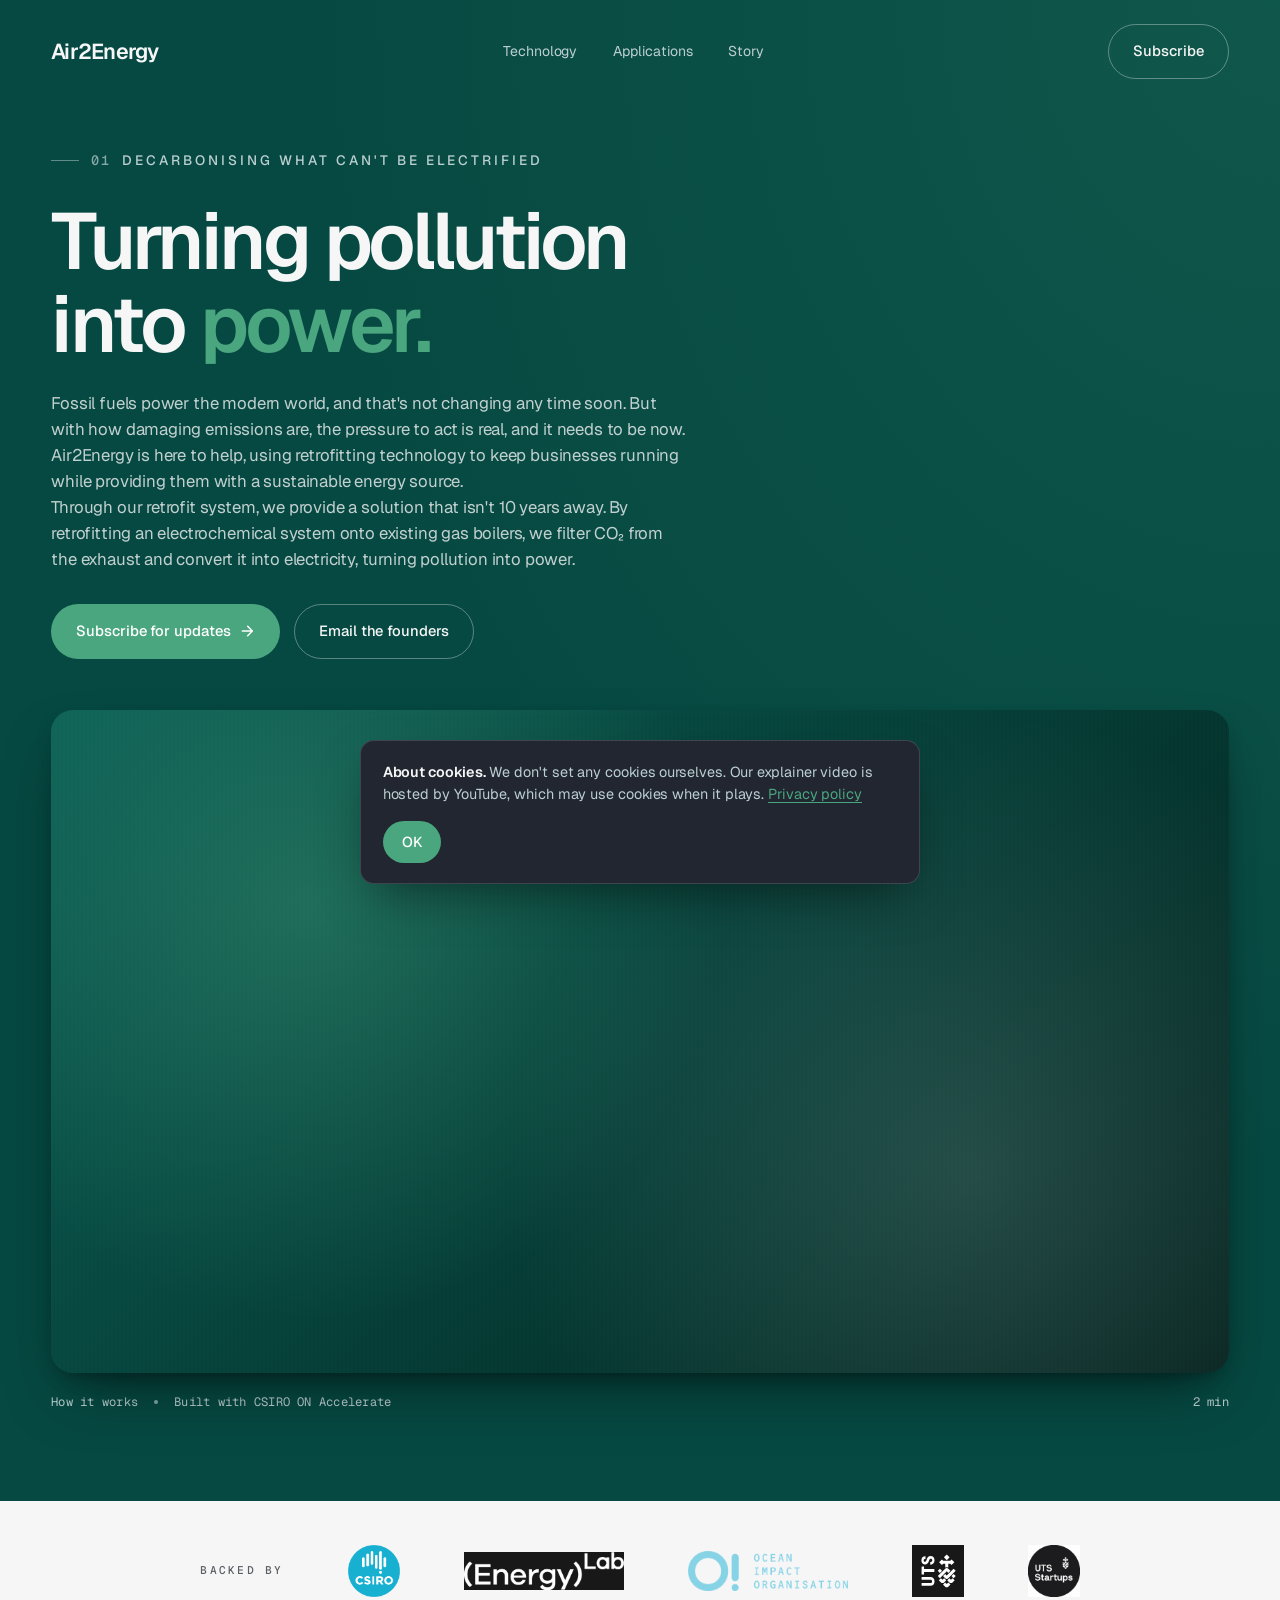
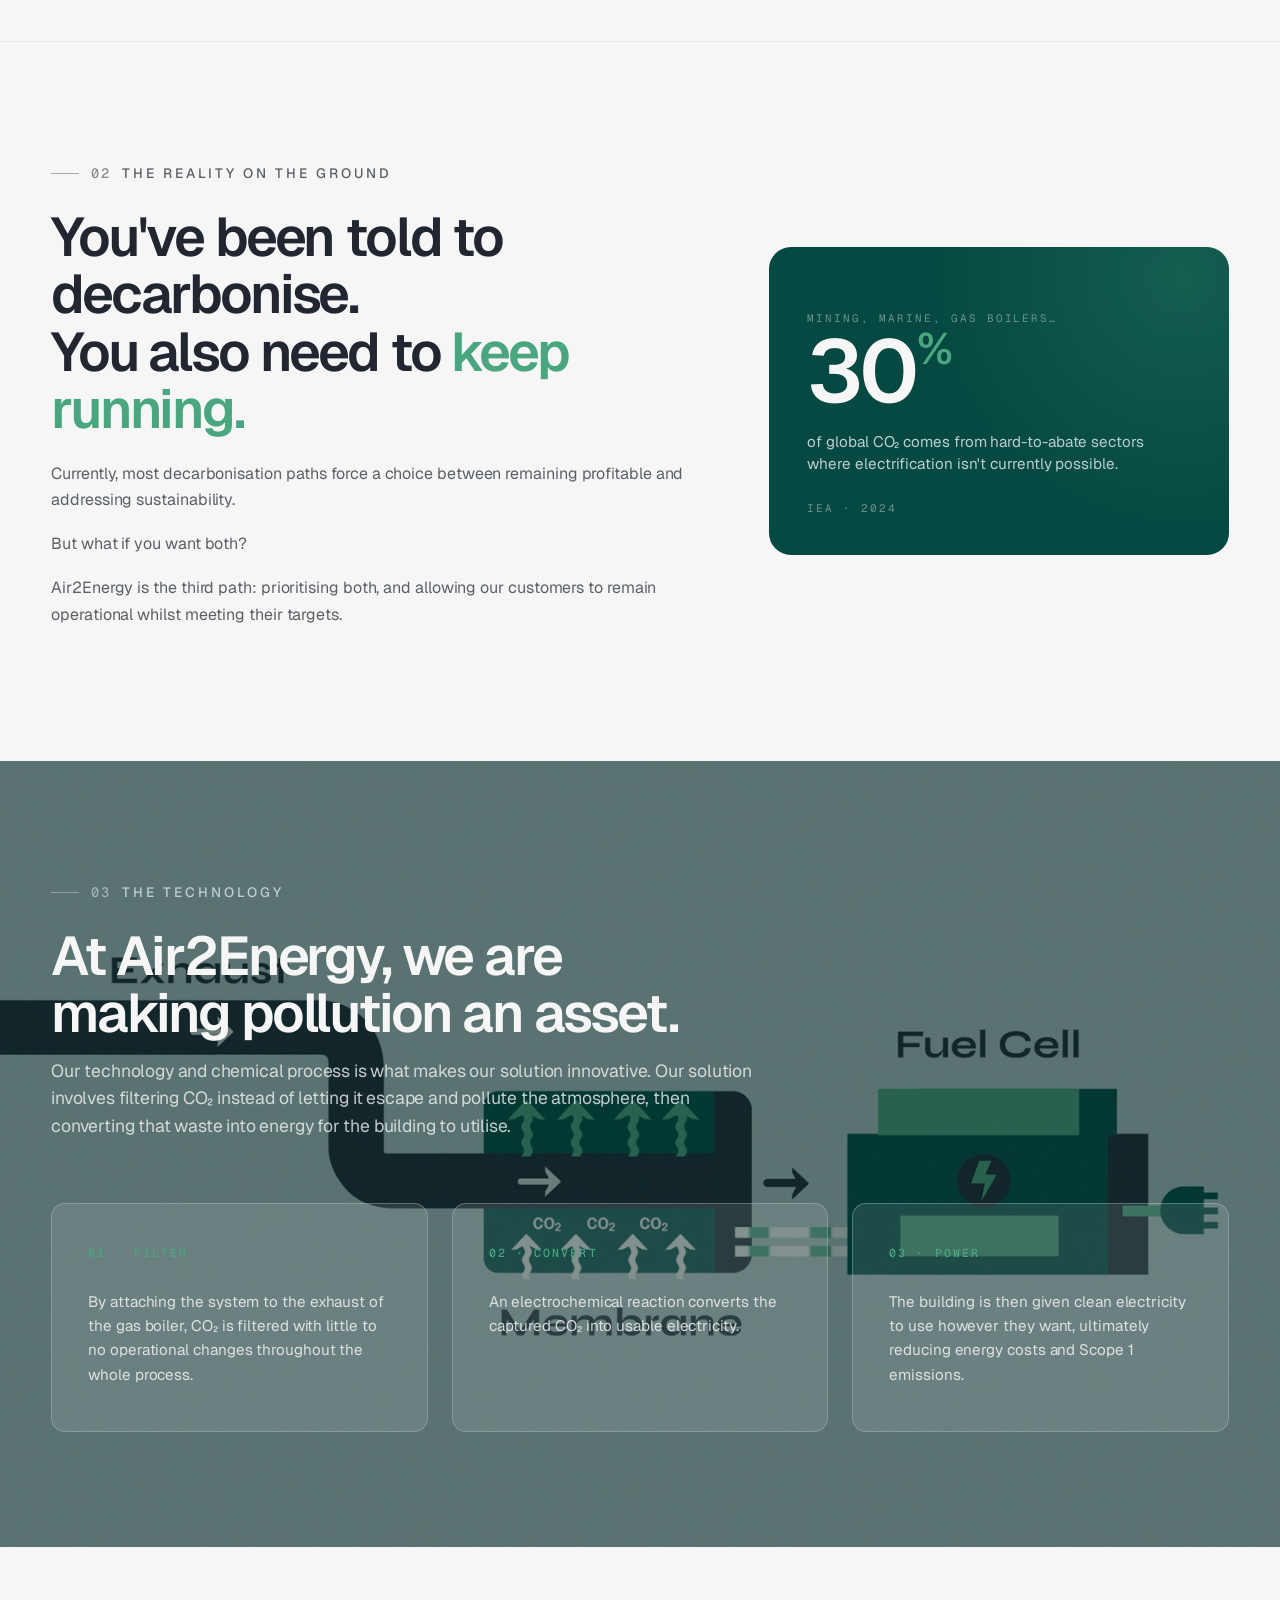
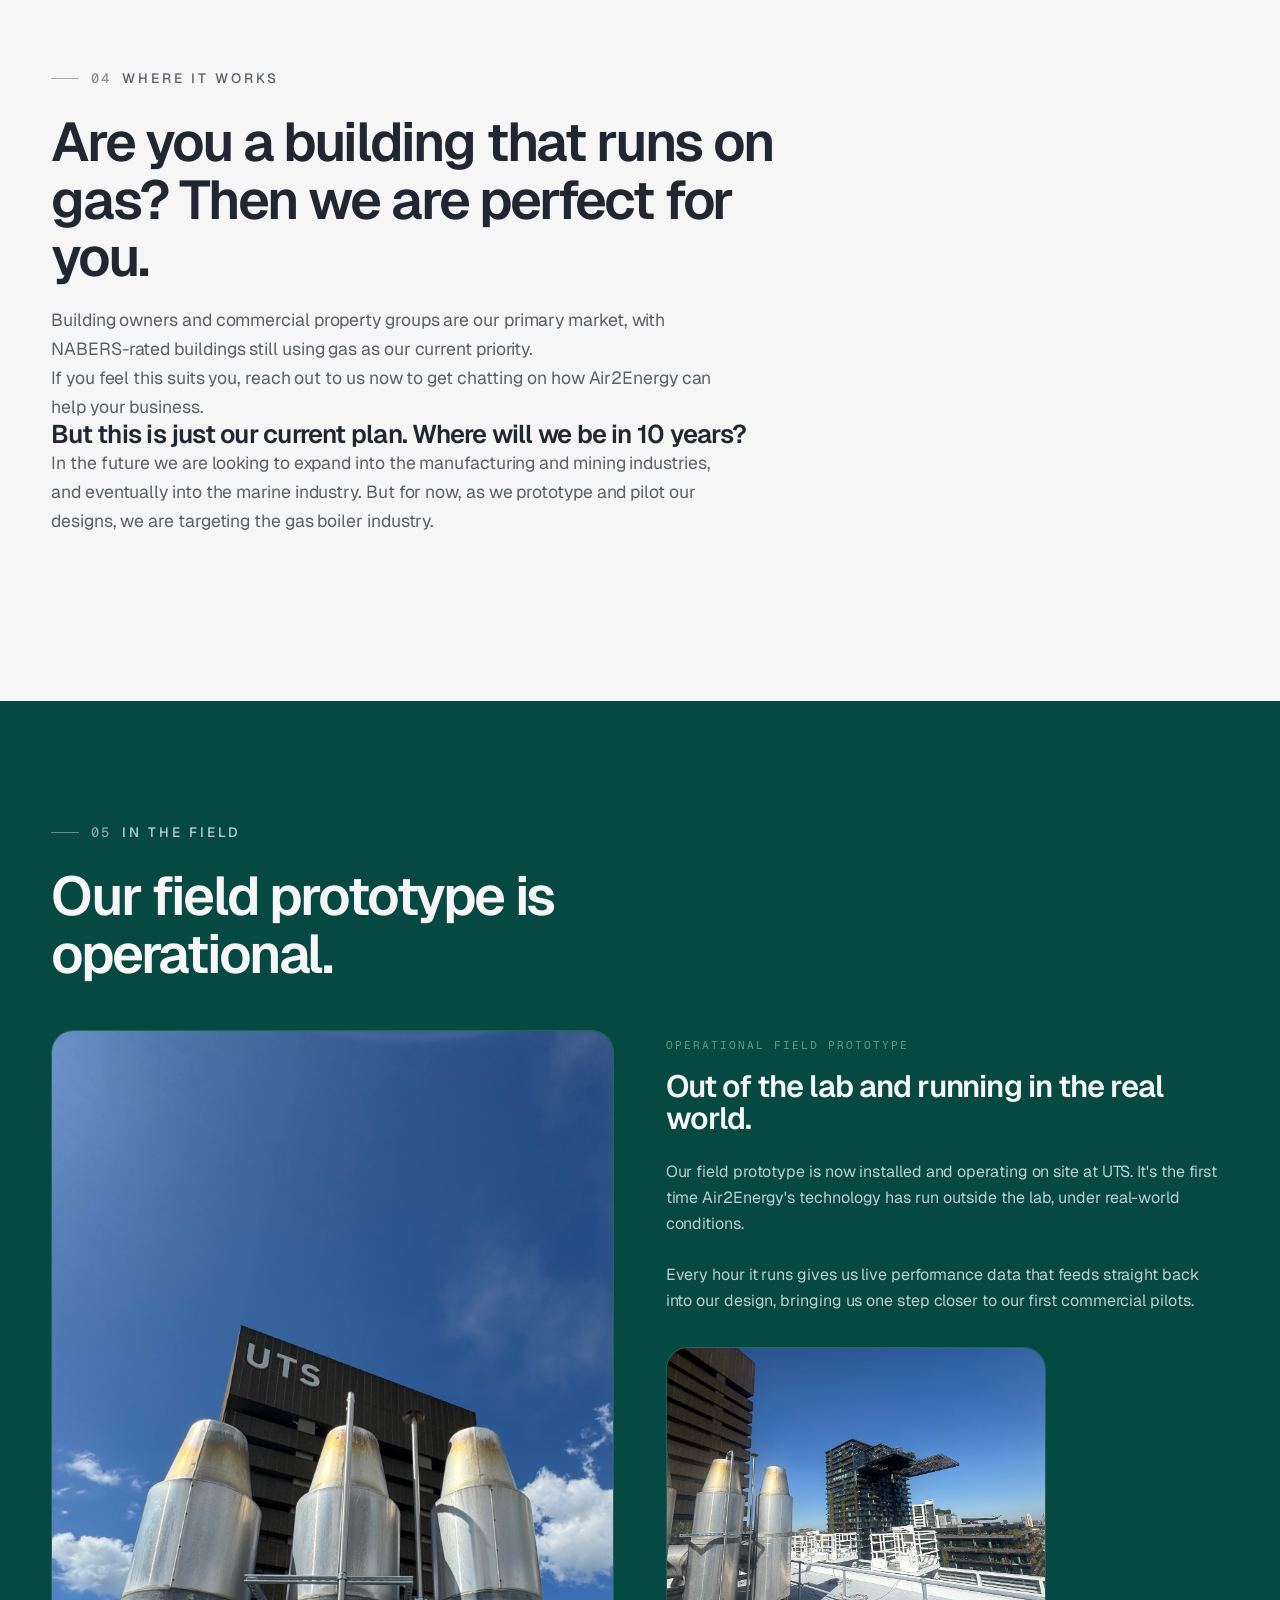
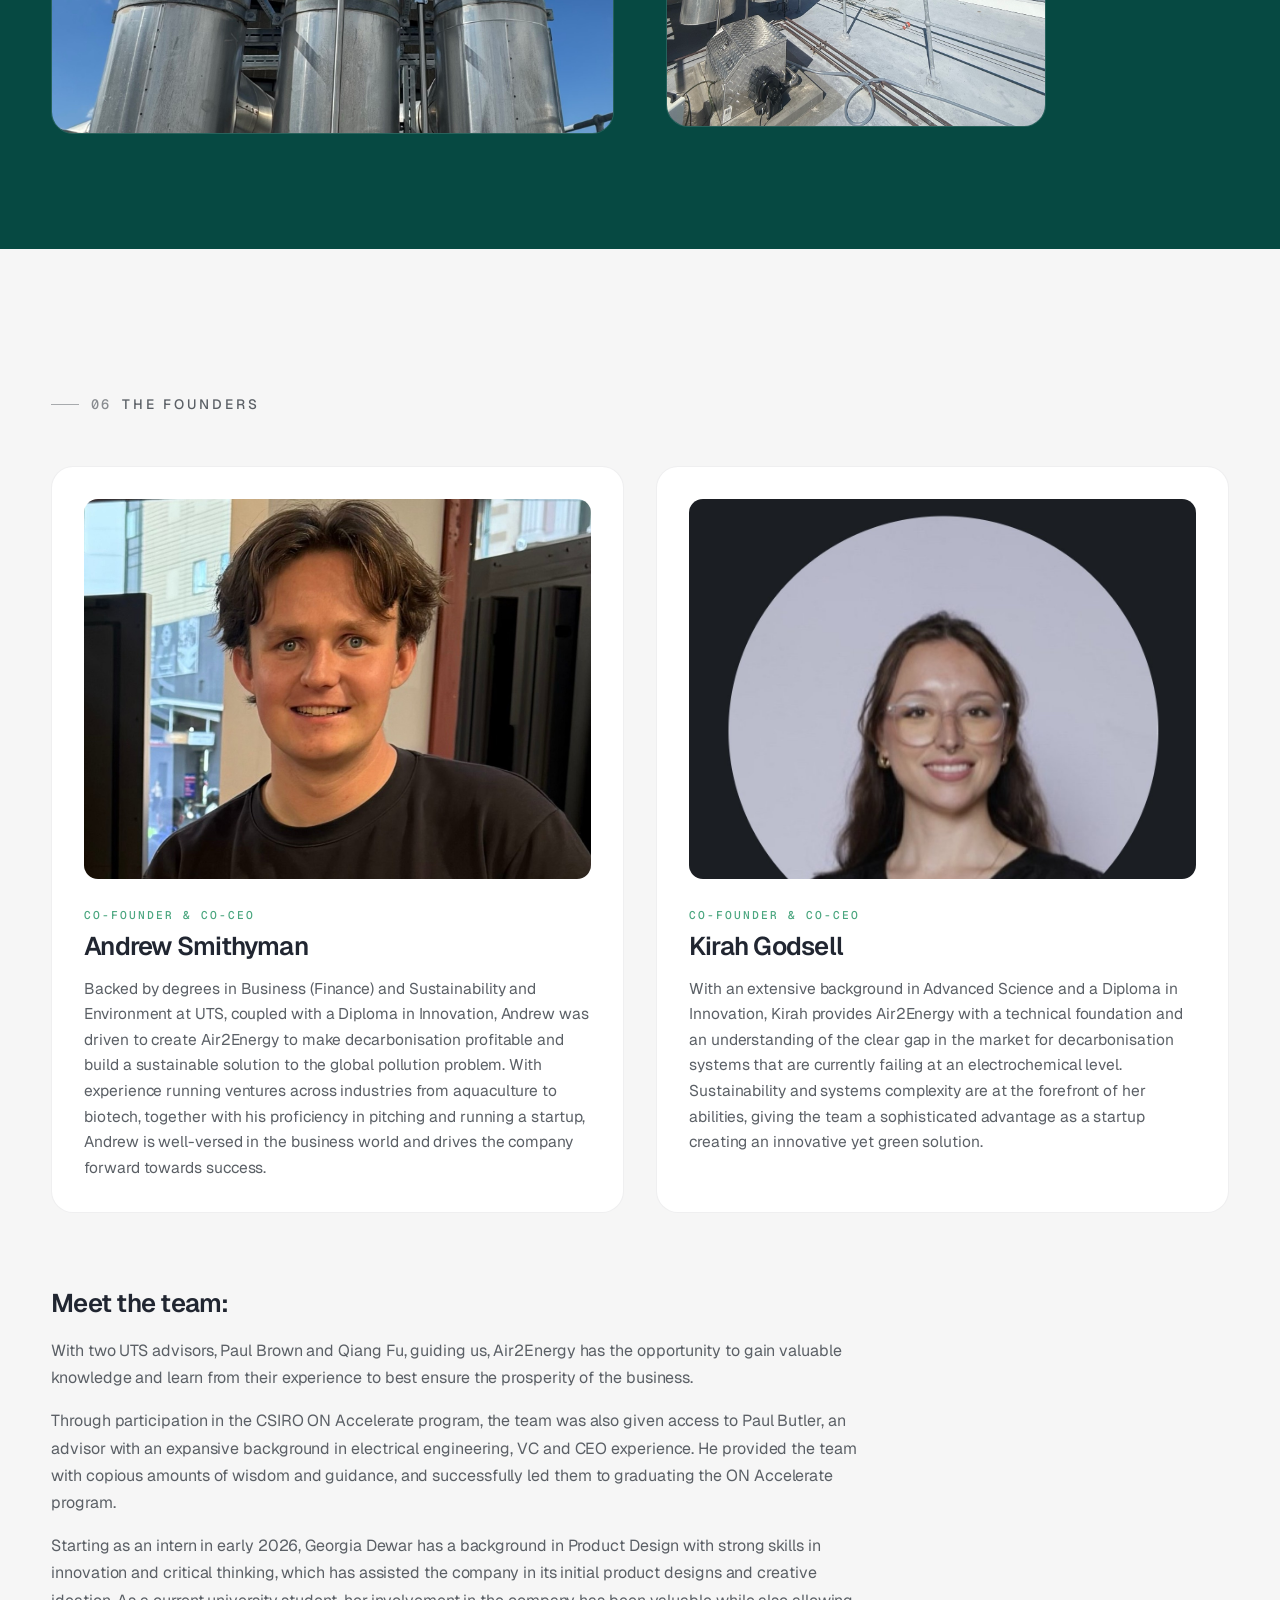
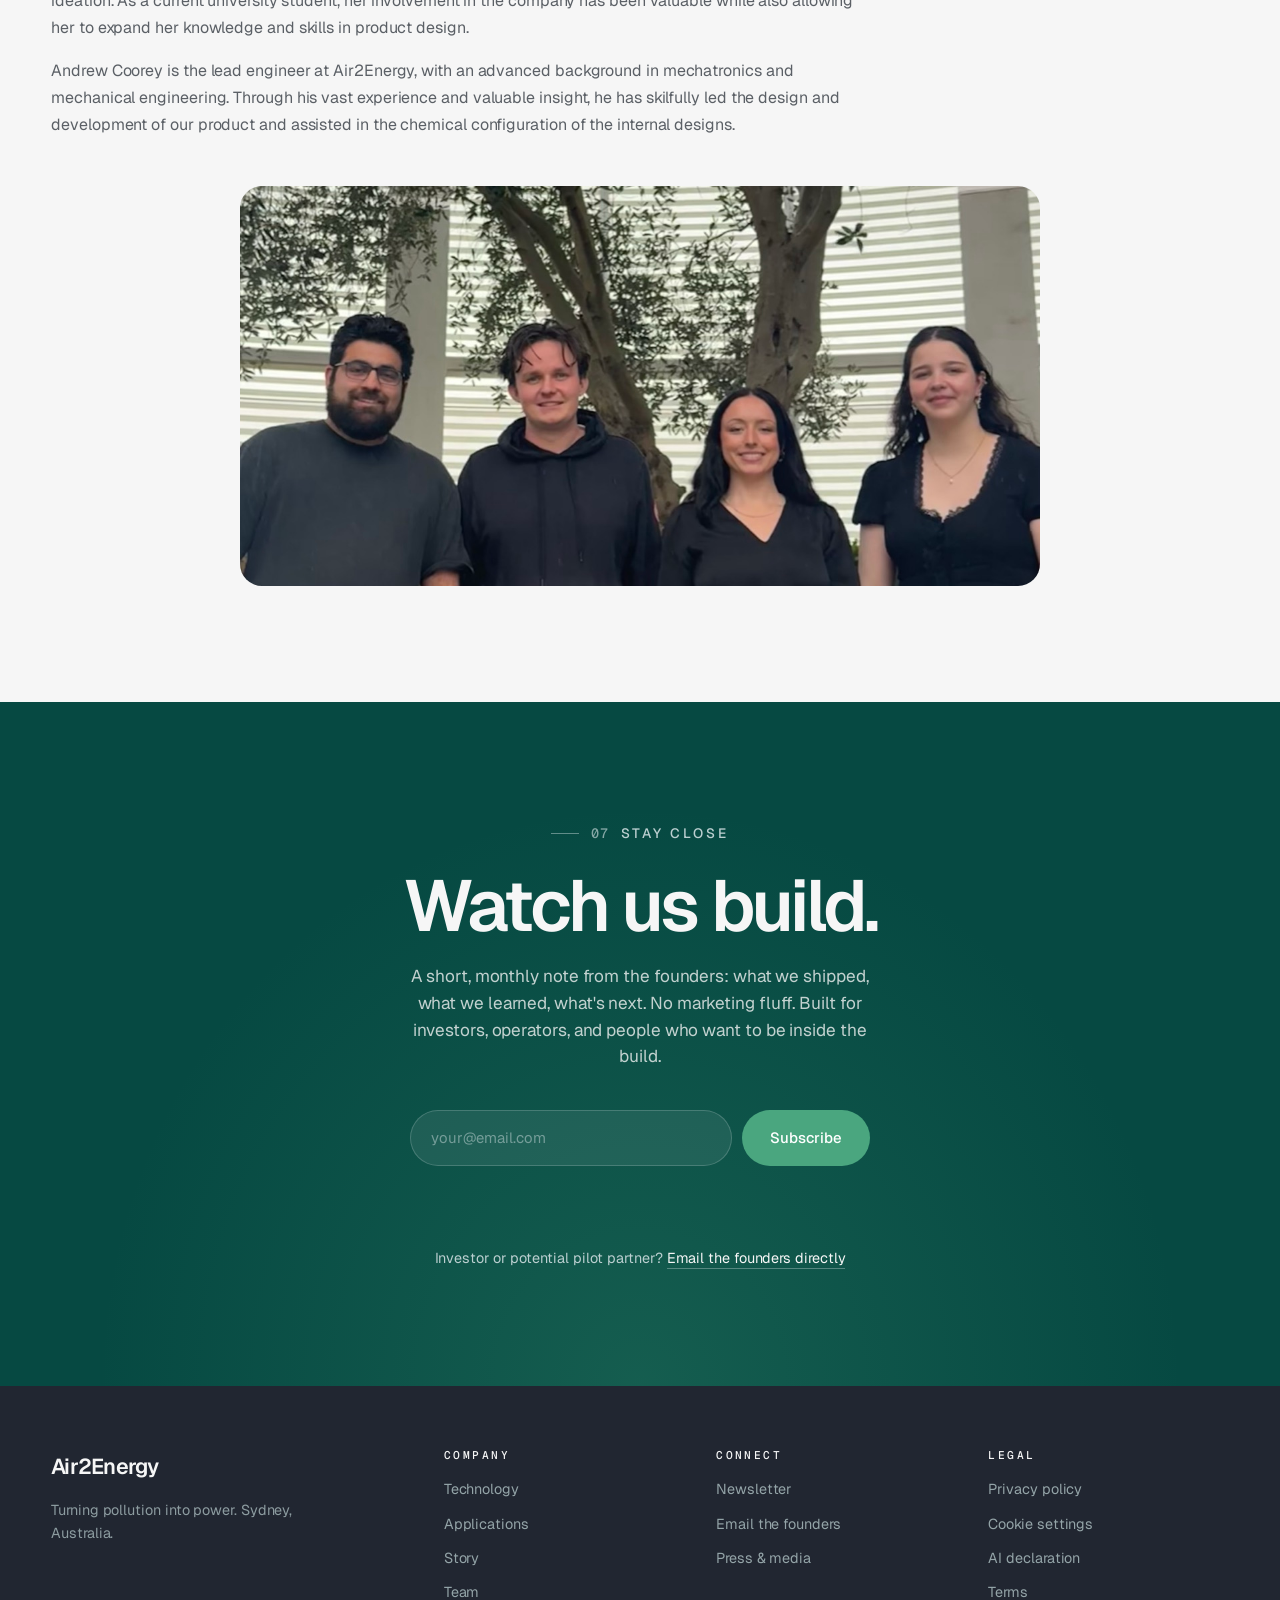
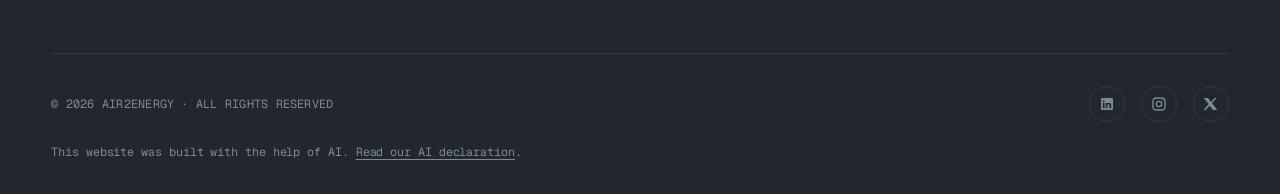
==== index.html @ 6a988c81 "Add second rooftop photo to field prototype section Co-Authored-By: Claude Opus 5.5 <noreply@anthrop" ====
<!DOCTYPE html>
<html lang="en">
<head>
  <meta charset="UTF-8" />
  <meta name="viewport" content="width=device-width, initial-scale=1.0" />
  <title>Air2Energy | Turning pollution into power</title>
  <meta name="description" content="We capture CO₂ from commercial gas boiler exhaust and convert it into electricity. Decarbonisation that pays you back." />

  <link rel="preconnect" href="https://fonts.googleapis.com" />
  <link rel="preconnect" href="https://fonts.gstatic.com" crossorigin />
  <link href="https://fonts.googleapis.com/css2?family=Geist:wght@400;500;600;700;800&family=Geist+Mono:wght@400;500&display=swap" rel="stylesheet" />

  <style>
    /* =========================================================
       Reset + tokens
       ========================================================= */
    *, *::before, *::after { box-sizing: border-box; margin: 0; padding: 0; }

    :root {
      --c-teal:        #064942;
      --c-green:       #4AA67F;
      --c-soft:        #BBCFD0;
      --c-navy:        #212631;
      --c-cream:       #F6F6F6;
      --c-white:       #FFFFFF;

      --c-text-dark:   #212631;
      --c-text-muted:  #5b6066;
      --c-text-light:  #F6F6F6;
      --c-text-soft:   #BBCFD0;

      --font-display:  'Geist', system-ui, sans-serif;
      --font-body:     'Geist', system-ui, sans-serif;
      --font-mono:     'Geist Mono', ui-monospace, 'SF Mono', monospace;

      --max-w:         1280px;
      --pad:           clamp(1.5rem, 4vw, 4rem);
      --section-y:     clamp(5rem, 9vw, 8.5rem);
      --radius:        14px;
      --radius-lg:     22px;
    }

    html { scroll-behavior: smooth; }
    body {
      font-family: var(--font-body);
      font-weight: 400;
      color: var(--c-text-dark);
      background: var(--c-cream);
      line-height: 1.55;
      letter-spacing: -0.005em;
      -webkit-font-smoothing: antialiased;
      -moz-osx-font-smoothing: grayscale;
      overflow-x: hidden;
    }

    img, svg, video { max-width: 100%; display: block; }
    a { color: inherit; text-decoration: none; }
    button { font: inherit; cursor: pointer; background: none; border: none; color: inherit; }
    input { font: inherit; }

    @media (prefers-reduced-motion: reduce) {
      html { scroll-behavior: auto; }
      *, *::before, *::after { animation-duration: 0.01ms !important; transition-duration: 0.01ms !important; }
    }

    /* =========================================================
       Layout
       ========================================================= */
    .container { max-width: var(--max-w); margin: 0 auto; padding: 0 var(--pad); }
    .section { padding: var(--section-y) 0; }

    /* =========================================================
       Typography
       ========================================================= */
    h1, h2, h3, h4 {
      font-family: var(--font-display);
      font-weight: 600;
      letter-spacing: -0.04em;
      line-height: 1.05;
    }

    h1 { font-size: clamp(2.6rem, 6.2vw, 5.4rem); letter-spacing: -0.045em; }
    h2 { font-size: clamp(2rem, 4.4vw, 3.4rem); }
    h3 { font-size: clamp(1.3rem, 2vw, 1.65rem); letter-spacing: -0.03em; }
    h4 { font-size: clamp(1.05rem, 1.5vw, 1.2rem); font-weight: 500; letter-spacing: -0.02em; }

    p { font-size: clamp(1rem, 1.08vw, 1.075rem); line-height: 1.65; }
    .lead { font-size: clamp(1.1rem, 1.3vw, 1.25rem); line-height: 1.55; font-weight: 400; letter-spacing: -0.01em; }

    .eyebrow {
      display: inline-flex;
      align-items: center;
      gap: 0.75rem;
      font-family: var(--font-body);
      font-size: 0.85rem;
      font-weight: 500;
      text-transform: uppercase;
      letter-spacing: 0.22em;
    }
    .eyebrow::before {
      content: '';
      display: block;
      width: 28px;
      height: 1px;
      background: currentColor;
      opacity: 0.5;
    }
    .eyebrow .num {
      font-family: var(--font-mono);
      font-weight: 500;
      letter-spacing: 0.1em;
      opacity: 0.7;
    }

    .mono {
      font-family: var(--font-mono);
      letter-spacing: 0;
    }

    /* =========================================================
       Buttons
       ========================================================= */
    .btn {
      display: inline-flex;
      align-items: center;
      gap: 0.55rem;
      padding: 0.95rem 1.5rem;
      border-radius: 999px;
      font-family: var(--font-body);
      font-size: 0.92rem;
      font-weight: 500;
      letter-spacing: -0.005em;
      transition: transform 0.25s ease, background 0.25s ease, color 0.25s ease, border-color 0.25s ease;
      border: 1px solid transparent;
      white-space: nowrap;
    }
    .btn svg { width: 16px; height: 16px; transition: transform 0.25s ease; }
    .btn:hover svg { transform: translateX(3px); }
    .btn:active { transform: translateY(1px); }

    .btn-primary { background: var(--c-green); color: var(--c-white); }
    .btn-primary:hover { background: #3e9670; }

    .btn-light { background: var(--c-cream); color: var(--c-teal); }
    .btn-light:hover { background: var(--c-white); }

    .btn-ghost-light { color: var(--c-cream); border-color: rgba(246, 246, 246, 0.35); }
    .btn-ghost-light:hover { border-color: var(--c-cream); }

    .btn-ghost-dark { color: var(--c-teal); border-color: rgba(6, 73, 66, 0.3); }
    .btn-ghost-dark:hover { border-color: var(--c-teal); background: rgba(6, 73, 66, 0.05); }

    /* =========================================================
       Navigation
       ========================================================= */
    .nav {
      position: absolute;
      top: 0;
      left: 0;
      right: 0;
      z-index: 50;
      padding: 1.5rem 0;
    }
    .nav-inner {
      display: flex;
      align-items: center;
      justify-content: space-between;
      gap: 2rem;
    }
    .nav-logo {
      font-family: var(--font-display);
      font-size: 1.35rem;
      font-weight: 600;
      letter-spacing: -0.035em;
      color: var(--c-cream);
    }
    .nav-links {
      display: none;
      align-items: center;
      gap: 2.25rem;
      list-style: none;
    }
    .nav-links a {
      font-size: 0.88rem;
      font-weight: 400;
      color: var(--c-text-soft);
      transition: color 0.2s ease;
      letter-spacing: -0.005em;
    }
    .nav-links a:hover { color: var(--c-cream); }
    .nav-cta { display: none; }
    @media (min-width: 880px) {
      .nav-links { display: flex; }
      .nav-cta { display: inline-flex; }
    }

    /* =========================================================
       Hero
       ========================================================= */
    .hero {
      position: relative;
      background: var(--c-teal);
      color: var(--c-text-light);
      padding-top: clamp(7rem, 13vw, 9rem);
      padding-bottom: clamp(4rem, 7vw, 6rem);
      overflow: hidden;
    }
    .hero::before {
      content: '';
      position: absolute;
      inset: 0;
      background: radial-gradient(ellipse at top right, rgba(74, 166, 127, 0.15), transparent 55%);
      pointer-events: none;
    }
    .hero-inner {
      position: relative;
      z-index: 1;
      display: grid;
      gap: clamp(2.5rem, 4vw, 4rem);
    }

    .hero-top { max-width: 820px; }
    .hero-eyebrow { color: var(--c-text-soft); margin-bottom: 1.75rem; }
    .hero h1 { margin-bottom: 1.5rem; }
    .hero h1 .accent { color: var(--c-green); }
    .hero-sub {
      max-width: 640px;
      color: rgba(246, 246, 246, 0.78);
      font-size: clamp(1.05rem, 1.3vw, 1.2rem);
      line-height: 1.55;
      font-weight: 400;
      letter-spacing: -0.01em;
    }

    .hero-actions {
      display: flex;
      flex-wrap: wrap;
      gap: 0.85rem;
      margin-top: 2rem;
    }

    /* Video block */
    .video-wrap { position: relative; }
    .video-frame {
      position: relative;
      aspect-ratio: 16 / 9;
      width: 100%;
      border-radius: var(--radius-lg);
      overflow: hidden;
      background: linear-gradient(135deg, #0a5e55 0%, #043831 60%, #021f1b 100%);
      box-shadow: 0 30px 60px -20px rgba(0, 0, 0, 0.5), 0 8px 20px -8px rgba(0, 0, 0, 0.4);
    }
    .video-frame::before {
      content: '';
      position: absolute;
      inset: 0;
      background:
        radial-gradient(circle at 22% 30%, rgba(74, 166, 127, 0.35), transparent 40%),
        radial-gradient(circle at 78% 70%, rgba(187, 207, 208, 0.18), transparent 45%),
        radial-gradient(circle at 50% 50%, rgba(6, 73, 66, 0.1), transparent 60%);
    }
    .video-frame::after {
      content: '';
      position: absolute;
      inset: 0;
      background-image:
        repeating-linear-gradient(
          90deg,
          rgba(255, 255, 255, 0.012) 0 2px,
          transparent 2px 4px
        );
      pointer-events: none;
    }
    .video-content {
      position: absolute;
      inset: 0;
      display: flex;
      flex-direction: column;
      align-items: center;
      justify-content: center;
      gap: 1.5rem;
      z-index: 2;
    }
    .play-button {
      width: clamp(64px, 9vw, 92px);
      height: clamp(64px, 9vw, 92px);
      border-radius: 50%;
      background: var(--c-green);
      color: var(--c-white);
      display: inline-flex;
      align-items: center;
      justify-content: center;
      transition: transform 0.3s ease, background 0.3s ease;
    }
    .play-button:hover { transform: scale(1.07); background: #5cb38c; }
    .play-button svg { width: 38%; height: 38%; margin-left: 4%; }

    .video-label {
      font-family: var(--font-mono);
      font-size: 0.72rem;
      font-weight: 500;
      letter-spacing: 0.22em;
      text-transform: uppercase;
      color: var(--c-text-soft);
    }
    .video-watermark {
      position: absolute;
      bottom: 1.5rem;
      right: 1.75rem;
      font-family: var(--font-display);
      font-weight: 500;
      font-size: 1.1rem;
      color: rgba(246, 246, 246, 0.3);
      letter-spacing: -0.04em;
    }

    .video-meta {
      display: flex;
      align-items: center;
      gap: 1rem;
      margin-top: 1.25rem;
      color: var(--c-text-soft);
      font-family: var(--font-mono);
      font-size: 0.76rem;
      letter-spacing: 0.02em;
    }
    .video-meta .dot { width: 4px; height: 4px; border-radius: 50%; background: currentColor; opacity: 0.6; }
    .video-meta .duration { margin-left: auto; }

    /* =========================================================
       Partners strip
       ========================================================= */
    .partners {
      background: var(--c-cream);
      padding: 2.75rem 0;
      border-bottom: 1px solid rgba(33, 38, 49, 0.07);
    }
    .partners-inner {
      display: flex;
      flex-wrap: wrap;
      align-items: center;
      justify-content: center;
      gap: clamp(2.5rem, 5vw, 5rem);
    }
    .partners-label {
      font-family: var(--font-mono);
      font-size: 0.7rem;
      font-weight: 500;
      letter-spacing: 0.2em;
      text-transform: uppercase;
      color: var(--c-text-muted);
    }
    .partner-logo {
      height: 52px;
      width: auto;
      max-width: 160px;
      object-fit: contain;
      opacity: 0.9;
      transition: opacity 0.2s ease;
    }
    .partner-logo:hover { opacity: 1; }

    /* =========================================================
       Problem section
       ========================================================= */
    .problem { background: var(--c-cream); }
    .problem-grid {
      display: grid;
      gap: clamp(2rem, 4vw, 4rem);
      grid-template-columns: 1fr;
      align-items: center;
    }
    @media (min-width: 880px) {
      .problem-grid { grid-template-columns: 1.45fr 1fr; }
    }
    .problem h2 { margin-bottom: 1.5rem; color: var(--c-navy); }
    .problem h2 .green { color: var(--c-green); }
    .problem p { color: var(--c-text-muted); margin-bottom: 1.1rem; }
    .problem-emph {
      font-family: var(--font-display);
      font-weight: 500;
      color: var(--c-teal);
      font-size: 1.1rem;
      letter-spacing: -0.015em;
      margin-top: 1.25rem;
    }

    .stat-card {
      background: var(--c-teal);
      color: var(--c-cream);
      padding: clamp(2rem, 3vw, 3rem);
      border-radius: var(--radius-lg);
      position: relative;
      overflow: hidden;
    }
    .stat-card::before {
      content: '';
      position: absolute;
      inset: 0;
      background: radial-gradient(circle at 90% 10%, rgba(74, 166, 127, 0.22), transparent 50%);
      pointer-events: none;
    }
    .stat-card .num {
      font-family: var(--font-display);
      font-weight: 600;
      font-size: clamp(3.5rem, 7vw, 5.5rem);
      line-height: 1;
      letter-spacing: -0.05em;
    }
    .stat-card .num .small {
      font-size: 0.5em;
      color: var(--c-green);
      vertical-align: top;
      margin-left: 0.05em;
    }
    .stat-card .label {
      margin-top: 1rem;
      color: var(--c-text-soft);
      font-size: 0.95rem;
      line-height: 1.5;
    }
    .stat-card .src {
      margin-top: 1.5rem;
      font-family: var(--font-mono);
      font-size: 0.68rem;
      letter-spacing: 0.18em;
      text-transform: uppercase;
      color: rgba(187, 207, 208, 0.55);
    }

    /* =========================================================
       Technology section
       ========================================================= */
    .technology {
      /* fallback colour behind the video, and while it loads */
      background: var(--c-teal);
      color: var(--c-text-light);
      position: relative;
      overflow: hidden;
      /* opacity of the dark overlay between the video and the text (0-1) */
      --tech-overlay-opacity: 0.55;
    }
    .technology::before {
      content: '';
      position: absolute;
      top: -200px;
      right: -200px;
      width: 600px;
      height: 600px;
      border-radius: 50%;
      background: radial-gradient(circle, rgba(74, 166, 127, 0.12), transparent 60%);
      pointer-events: none;
      z-index: 0;
    }
    .technology-media {
      position: absolute;
      inset: 0;
      z-index: 0;
    }
    .technology-video,
    .technology-poster {
      position: absolute;
      inset: 0;
      width: 100%;
      height: 100%;
      object-fit: cover;
    }
    .technology-poster { display: none; }
    @media (prefers-reduced-motion: reduce) {
      .technology-video { display: none; }
      .technology-poster { display: block; }
    }
    .technology-overlay {
      position: absolute;
      inset: 0;
      background: rgba(4, 36, 32, var(--tech-overlay-opacity));
      z-index: 1;
    }
    .technology .container {
      position: relative;
      z-index: 2;
    }
    .technology .eyebrow { color: var(--c-text-soft); }
    .technology h2 { max-width: 18ch; margin: 1.5rem 0 1rem; }
    .technology .lead { color: rgba(246, 246, 246, 0.78); max-width: 60ch; margin-bottom: 4rem; }

    .steps {
      display: grid;
      gap: 1.25rem;
      grid-template-columns: 1fr;
      position: relative;
      z-index: 1;
    }
    @media (min-width: 760px) {
      .steps { grid-template-columns: repeat(3, 1fr); gap: 1.5rem; }
    }
    .step {
      padding: 2.5rem 2.25rem 2.75rem;
      border-radius: var(--radius);
      background: rgba(246, 246, 246, 0.11);
      border: 1px solid rgba(187, 207, 208, 0.35);
      position: relative;
      transition: border-color 0.3s ease, background 0.3s ease, transform 0.3s ease;
    }
    .step:hover {
      border-color: rgba(74, 166, 127, 0.7);
      background: rgba(246, 246, 246, 0.16);
      transform: translateY(-3px);
    }
    .step-num {
      font-family: var(--font-mono);
      font-weight: 500;
      font-size: 0.72rem;
      letter-spacing: 0.18em;
      color: var(--c-green);
      margin-bottom: 1.75rem;
    }
    .step h3 { font-size: 1.45rem; margin-bottom: 0.75rem; color: var(--c-white); }
    .step p { color: rgba(246, 246, 246, 0.82); font-size: 0.95rem; line-height: 1.6; }

    /* =========================================================
       Applications
       ========================================================= */
    .applications { background: var(--c-cream); }
    .applications-head { max-width: 760px; margin-bottom: clamp(2.5rem, 4vw, 4rem); }
    .applications-head h2 { margin: 1.5rem 0 1.25rem; }
    .applications-head p { color: var(--c-text-muted); font-size: 1.1rem; max-width: 56ch; }

    .app-grid {
      display: grid;
      grid-template-columns: 1fr;
      gap: 1.25rem;
    }
    @media (min-width: 760px) {
      .app-grid { grid-template-columns: repeat(3, 1fr); }
    }
    .app-card {
      background: var(--c-white);
      border-radius: var(--radius);
      padding: 2rem 1.75rem 2.25rem;
      border: 1px solid rgba(33, 38, 49, 0.07);
      transition: border-color 0.3s ease, transform 0.3s ease, box-shadow 0.3s ease;
    }
    .app-card:hover {
      border-color: var(--c-green);
      transform: translateY(-4px);
      box-shadow: 0 12px 24px -10px rgba(6, 73, 66, 0.12);
    }
    .app-icon {
      width: 48px;
      height: 48px;
      display: inline-flex;
      align-items: center;
      justify-content: center;
      border-radius: 12px;
      background: rgba(74, 166, 127, 0.12);
      color: var(--c-teal);
      margin-bottom: 1.5rem;
    }
    .app-icon svg { width: 24px; height: 24px; }
    .app-card h3 { color: var(--c-navy); margin-bottom: 0.75rem; }
    .app-card p { color: var(--c-text-muted); font-size: 0.95rem; }

    /* =========================================================
       Pilot section
       ========================================================= */
    .pilot { background: var(--c-teal); color: var(--c-text-light); }
    .pilot .eyebrow { color: var(--c-text-soft); margin-bottom: 1.5rem; }
    .pilot h2 { max-width: 16ch; margin-bottom: 3rem; }

    .pilot-grid {
      display: grid;
      gap: clamp(2rem, 4vw, 3.5rem);
      grid-template-columns: 1fr;
      align-items: center;
    }
    @media (min-width: 880px) {
      .pilot-grid { grid-template-columns: 1fr 1fr; }
    }
    .pilot-image {
      aspect-ratio: 4 / 3;
      border-radius: var(--radius-lg);
      background:
        linear-gradient(135deg, rgba(187, 207, 208, 0.18), rgba(6, 73, 66, 0.5)),
        repeating-linear-gradient(135deg, rgba(187, 207, 208, 0.04) 0 2px, transparent 2px 12px);
      border: 1px solid rgba(187, 207, 208, 0.18);
      display: flex;
      align-items: center;
      justify-content: center;
      padding: 2rem;
      text-align: center;
      color: var(--c-text-soft);
      font-size: 0.85rem;
    }
    img.pilot-image {
      display: block;
      width: 100%;
      height: auto;
      aspect-ratio: 4 / 5;
      object-fit: cover;
      padding: 0;
      background: none;
    }
    .pilot-image-small {
      display: block;
      width: 100%;
      max-width: 380px;
      aspect-ratio: 1 / 1;
      object-fit: cover;
      object-position: 50% 88%;
      border-radius: var(--radius-lg);
      border: 1px solid rgba(187, 207, 208, 0.18);
      margin-top: 2rem;
    }
    .pilot-content .pilot-meta {
      font-family: var(--font-mono);
      font-size: 0.7rem;
      letter-spacing: 0.18em;
      text-transform: uppercase;
      color: var(--c-green);
      margin-bottom: 1rem;
    }
    .pilot-content h3 {
      font-size: clamp(1.5rem, 2.4vw, 2rem);
      margin-bottom: 1.5rem;
      color: var(--c-cream);
    }
    .pilot-content p { color: var(--c-text-soft); line-height: 1.65; margin-bottom: 1.5rem; }
    .pilot-quote {
      margin-top: 2rem;
      padding-left: 1.5rem;
      border-left: 2px solid var(--c-green);
    }
    .pilot-quote .quote-text {
      font-family: var(--font-display);
      font-weight: 500;
      font-size: clamp(1.1rem, 1.5vw, 1.3rem);
      line-height: 1.45;
      letter-spacing: -0.025em;
      color: var(--c-cream);
      margin-bottom: 0.75rem;
    }
    .pilot-quote .quote-attr {
      font-family: var(--font-mono);
      font-size: 0.74rem;
      letter-spacing: 0.05em;
      color: var(--c-text-soft);
    }

    .mini-quotes {
      margin-top: 4rem;
      display: grid;
      gap: 1.25rem;
      grid-template-columns: 1fr;
    }
    @media (min-width: 760px) {
      .mini-quotes { grid-template-columns: repeat(3, 1fr); }
    }
    .mini-quote {
      padding: 1.5rem 1.5rem 1.75rem;
      border: 1px solid rgba(187, 207, 208, 0.15);
      border-radius: var(--radius);
      background: rgba(246, 246, 246, 0.04);
    }
    .mini-quote .qmark {
      color: var(--c-green);
      font-family: var(--font-display);
      font-weight: 500;
      font-size: 2rem;
      line-height: 0.7;
      margin-bottom: 0.75rem;
    }
    .mini-quote .q-body {
      font-family: var(--font-display);
      font-weight: 500;
      font-size: 0.95rem;
      line-height: 1.55;
      letter-spacing: -0.015em;
      color: var(--c-cream);
      margin-bottom: 1rem;
    }
    .mini-quote .q-attr {
      font-family: var(--font-mono);
      font-size: 0.7rem;
      letter-spacing: 0.05em;
      color: var(--c-text-soft);
    }

    /* =========================================================
       Founders
       ========================================================= */
    .founders { background: var(--c-cream); }
    .founders-head { max-width: 820px; margin-top: 24px; margin-bottom: clamp(2.5rem, 4vw, 4rem); }
    .founders-head h2 { margin: 1.25rem 0 1.5rem; color: var(--c-navy); }
    .founders-head p { color: var(--c-text-muted); font-size: 1.1rem; max-width: 60ch; line-height: 1.7; margin-bottom: 1rem; }
    .founders-head p:last-child { color: var(--c-teal); font-weight: 500; }

    .team-photo {
      display: block;
      width: 100%;
      max-width: 800px;
      height: auto;
      aspect-ratio: 2 / 1;
      object-fit: cover;
      object-position: 50% 73%;
      border-radius: var(--radius-lg);
      margin: 3rem auto 0;
    }

    .team-intro { margin-top: clamp(3rem, 6vw, 5rem); }
    .team-intro h3 { color: var(--c-navy); margin-bottom: 1.25rem; }
    .team-intro p { color: var(--c-text-muted); line-height: 1.7; margin-bottom: 1rem; max-width: 75ch; }

    .founder-grid {
      display: grid;
      gap: 1.5rem;
      grid-template-columns: 1fr;
    }
    @media (min-width: 760px) {
      .founder-grid { grid-template-columns: 1fr 1fr; gap: 2rem; }
    }
    .founder-card {
      background: var(--c-white);
      border: 1px solid rgba(33, 38, 49, 0.07);
      border-radius: var(--radius-lg);
      padding: 2rem;
      transition: border-color 0.3s ease, box-shadow 0.3s ease;
    }
    .founder-card:hover {
      border-color: var(--c-green);
      box-shadow: 0 12px 24px -10px rgba(6, 73, 66, 0.1);
    }
    .founder-photo {
      width: 100%;
      aspect-ratio: 4 / 3;
      border-radius: var(--radius);
      margin-bottom: 1.75rem;
      overflow: hidden;
    }
    .founder-photo img {
      width: 100%;
      height: 100%;
      object-fit: cover;
      object-position: center top;
      display: block;
    }
    .founder-role {
      font-family: var(--font-mono);
      font-size: 0.7rem;
      letter-spacing: 0.18em;
      text-transform: uppercase;
      color: var(--c-green);
      font-weight: 500;
      margin-bottom: 0.5rem;
    }
    .founder-card h3 { color: var(--c-navy); margin-bottom: 1rem; }
    .founder-bio { color: var(--c-text-muted); font-size: 0.97rem; line-height: 1.65; }

    /* =========================================================
       Team & advisors
       ========================================================= */
    .team { background: var(--c-cream); padding-top: 0; }
    .team-block { margin-bottom: 4rem; }
    .team-block:last-child { margin-bottom: 0; }
    .team-label {
      font-family: var(--font-mono);
      font-size: 0.7rem;
      letter-spacing: 0.22em;
      text-transform: uppercase;
      color: var(--c-text-muted);
      margin-bottom: 1.5rem;
      padding-bottom: 1rem;
      border-bottom: 1px solid rgba(33, 38, 49, 0.1);
    }
    .people-grid {
      display: grid;
      gap: 1.25rem;
      grid-template-columns: repeat(2, 1fr);
    }
    @media (min-width: 580px) {
      .people-grid { grid-template-columns: repeat(3, 1fr); }
    }
    @media (min-width: 800px) {
      .people-grid { grid-template-columns: repeat(4, 1fr); }
    }
    .person { text-align: left; }
    .person-photo {
      width: 100%;
      aspect-ratio: 1;
      border-radius: var(--radius);
      background: linear-gradient(135deg, var(--c-soft), #95b4b5);
      margin-bottom: 0.85rem;
    }
    .person-name { font-weight: 500; font-size: 0.95rem; color: var(--c-navy); letter-spacing: -0.015em; }
    .person-role { font-size: 0.82rem; color: var(--c-text-muted); margin-top: 0.15rem; }
    .person.advisor .person-role { color: var(--c-green); font-weight: 500; }

    /* =========================================================
       Newsletter CTA
       ========================================================= */
    .cta {
      background: var(--c-teal);
      color: var(--c-text-light);
      position: relative;
      overflow: hidden;
    }
    .cta::before {
      content: '';
      position: absolute;
      inset: 0;
      background: radial-gradient(ellipse at 50% 100%, rgba(74, 166, 127, 0.22), transparent 60%);
      pointer-events: none;
    }
    .cta-inner {
      position: relative;
      z-index: 1;
      text-align: center;
      max-width: 640px;
      margin: 0 auto;
    }
    .cta .eyebrow { color: var(--c-text-soft); margin-bottom: 1.5rem; justify-content: center; }
    .cta .eyebrow::before { background: var(--c-text-soft); }
    .cta h2 {
      font-size: clamp(2.5rem, 6vw, 4.5rem);
      letter-spacing: -0.045em;
      margin-bottom: 1.25rem;
    }
    .cta-sub {
      color: rgba(246, 246, 246, 0.78);
      font-size: 1.075rem;
      line-height: 1.55;
      max-width: 460px;
      margin: 0 auto 2.5rem;
      letter-spacing: -0.005em;
    }

    .nl-form {
      display: flex;
      flex-direction: column;
      gap: 0.6rem;
      max-width: 460px;
      margin: 0 auto;
    }
    @media (min-width: 540px) {
      .nl-form { flex-direction: row; }
    }
    .nl-input {
      flex: 1;
      padding: 0.95rem 1.25rem;
      border-radius: 999px;
      background: rgba(246, 246, 246, 0.08);
      border: 1px solid rgba(187, 207, 208, 0.25);
      color: var(--c-cream);
      font-size: 0.93rem;
      font-family: var(--font-body);
      transition: border-color 0.25s ease, background 0.25s ease;
      outline: none;
    }
    .nl-input::placeholder { color: rgba(187, 207, 208, 0.55); }
    .nl-input:focus { border-color: var(--c-green); background: rgba(246, 246, 246, 0.12); }
    .nl-submit {
      background: var(--c-green);
      color: var(--c-white);
      padding: 0.95rem 1.75rem;
      border-radius: 999px;
      font-weight: 500;
      font-size: 0.93rem;
      transition: background 0.25s ease;
    }
    .nl-submit:hover { background: #5cb38c; }

    .cta-secondary { margin-top: 2rem; font-size: 0.9rem; color: var(--c-text-soft); }
    .cta-secondary a {
      color: var(--c-cream);
      border-bottom: 1px solid rgba(187, 207, 208, 0.4);
      padding-bottom: 1px;
      transition: border-color 0.2s ease;
    }
    .cta-secondary a:hover { border-color: var(--c-green); }

    .nl-success {
      margin-top: 1.5rem;
      color: var(--c-green);
      font-size: 0.95rem;
      opacity: 0;
      transition: opacity 0.4s ease;
    }
    .nl-success.show { opacity: 1; }

    /* =========================================================
       Cookie consent
       ========================================================= */

    .cookie-banner {
      position: fixed; left: 16px; right: 16px; bottom: 16px; z-index: 1000;
      max-width: 560px; margin: 0 auto;
      background: var(--c-navy); color: var(--c-cream);
      border: 1px solid rgba(187, 207, 208, 0.18); border-radius: var(--radius);
      padding: 1.25rem 1.35rem; box-shadow: 0 20px 50px -15px rgba(0, 0, 0, 0.5);
    }
    .cookie-banner[hidden] { display: none; }
    .cookie-banner p { font-size: 0.9rem; line-height: 1.55; color: var(--c-text-soft); margin-bottom: 1rem; }
    .cookie-banner p strong { color: var(--c-cream); font-weight: 600; }
    .cookie-banner a { color: var(--c-green); text-decoration: underline; text-underline-offset: 3px; }
    .cookie-actions { display: flex; gap: 0.75rem; flex-wrap: wrap; }
    .cookie-actions button { padding: 0.6rem 1.2rem; border-radius: 999px; font-size: 0.9rem; font-weight: 500; }
    .cookie-accept { background: var(--c-green); color: var(--c-white); }
    
    .footer-ai { font-family: var(--font-mono); font-size: 0.74rem; color: var(--c-text-soft); opacity: 0.6; padding-top: 1.25rem; }
    .footer-ai a { text-decoration: underline; text-underline-offset: 3px; }

    /* =========================================================
       Footer
       ========================================================= */
    footer { background: var(--c-navy); color: var(--c-text-soft); padding: 4rem 0 2rem; }
    .footer-top {
      display: grid;
      gap: 2rem;
      grid-template-columns: 1fr;
      padding-bottom: 3rem;
      border-bottom: 1px solid rgba(187, 207, 208, 0.12);
    }
    @media (min-width: 760px) {
      .footer-top { grid-template-columns: 1.5fr 1fr 1fr 1fr; }
    }
    .footer-brand .nav-logo { color: var(--c-cream); }
    .footer-brand p {
      margin-top: 1rem;
      font-size: 0.9rem;
      max-width: 28ch;
      color: var(--c-text-soft);
      opacity: 0.7;
      line-height: 1.6;
    }
    .footer-col h4 {
      font-family: var(--font-mono);
      font-weight: 500;
      font-size: 0.7rem;
      letter-spacing: 0.22em;
      text-transform: uppercase;
      color: var(--c-cream);
      margin-bottom: 1rem;
    }
    .footer-col ul { list-style: none; display: flex; flex-direction: column; gap: 0.6rem; }
    .footer-col a {
      font-size: 0.9rem;
      color: var(--c-text-soft);
      opacity: 0.75;
      transition: opacity 0.2s ease, color 0.2s ease;
    }
    .footer-col a:hover { opacity: 1; color: var(--c-green); }

    .footer-bottom {
      display: flex;
      flex-wrap: wrap;
      gap: 1.5rem;
      justify-content: space-between;
      align-items: center;
      padding-top: 2rem;
      font-family: var(--font-mono);
      font-size: 0.74rem;
      letter-spacing: 0.02em;
      color: var(--c-text-soft);
      opacity: 0.6;
    }
    .socials { display: flex; gap: 1rem; }
    .socials a {
      width: 36px;
      height: 36px;
      border-radius: 50%;
      border: 1px solid rgba(187, 207, 208, 0.2);
      display: inline-flex;
      align-items: center;
      justify-content: center;
      transition: border-color 0.2s ease, background 0.2s ease, color 0.2s ease;
      opacity: 1;
    }
    .socials a:hover {
      border-color: var(--c-green);
      background: rgba(74, 166, 127, 0.1);
      color: var(--c-green);
    }
    .socials svg { width: 16px; height: 16px; }

    /* =========================================================
       Scroll-in animation
       ========================================================= */
    .reveal {
      opacity: 0;
      transform: translateY(20px);
      transition: opacity 0.7s ease, transform 0.7s ease;
    }
    .reveal.visible { opacity: 1; transform: translateY(0); }
  </style>
</head>
<body>

  <header>
    <nav class="nav" aria-label="Primary">
      <div class="container nav-inner">
        <a href="#" class="nav-logo" aria-label="Air2Energy home">Air2Energy</a>
        <ul class="nav-links">
          <li><a href="#technology">Technology</a></li>
          <li><a href="#applications">Applications</a></li>
          <li><a href="#story">Story</a></li>
        </ul>
        <a href="#subscribe" class="btn btn-ghost-light nav-cta">Subscribe</a>
      </div>
    </nav>
  </header>

  <main>

    <section class="hero">
      <div class="container hero-inner">

        <div class="hero-top">
          <div class="eyebrow hero-eyebrow">
            <span class="num">01</span>
            <span>Decarbonising what can't be electrified</span>
          </div>
          <h1>
            Turning pollution<br />
            into <span class="accent">power.</span>
          </h1>
          <p class="hero-sub">
            Fossil fuels power the modern world, and that's not changing any time soon. But with how damaging emissions are, the pressure to act is real, and it needs to be now.
          </p>
          <p class="hero-sub">
            Air2Energy is here to help, using retrofitting technology to keep businesses running while providing them with a sustainable energy source.
          </p>
          <p class="hero-sub">
            Through our retrofit system, we provide a solution that isn't 10 years away. By retrofitting an electrochemical system onto existing gas boilers, we filter CO₂ from the exhaust and convert it into electricity, turning pollution into power.
          </p>
          <div class="hero-actions">
            <a href="#subscribe" class="btn btn-primary">
              Subscribe for updates
              <svg viewBox="0 0 24 24" fill="none" stroke="currentColor" stroke-width="2.2" stroke-linecap="round" stroke-linejoin="round">
                <path d="M5 12h14M13 5l7 7-7 7"/>
              </svg>
            </a>
            <a href="mailto:andrewsmithyman@air2energy.net" class="btn btn-ghost-light">Email the founders</a>
          </div>
        </div>

        <div class="video-wrap">
          <div class="video-frame" role="region" aria-label="Air2Energy technology explainer video">
            <iframe src="https://www.youtube-nocookie.com/embed/nb8nWV4CbyE?autoplay=1&mute=1&loop=1&playlist=nb8nWV4CbyE" title="Air2Energy technology explainer video" allow="autoplay; fullscreen; picture-in-picture" allowfullscreen style="position:absolute;inset:0;width:100%;height:100%;border:0"></iframe>
          </div>
          <div class="video-meta">
            <span>How it works</span>
            <span class="dot" aria-hidden="true"></span>
            <span>Built with CSIRO ON Accelerate</span>
            <span class="duration">2 min</span>
          </div>
        </div>

      </div>
    </section>

    <section class="partners" aria-label="Our partners and supporters">
      <div class="container partners-inner">
        <span class="partners-label">Backed by</span>
        <img class="partner-logo" src="Logos/CSIRO%20Logo.png" alt="CSIRO" />
        <img class="partner-logo" src="Logos/Energylab%20black.png" alt="Energy Lab" />
        <img class="partner-logo" src="Logos/OIO%20logo.webp" alt="OIO" />
        <img class="partner-logo" src="Logos/UTS%20Logo.svg" alt="UTS" />
        <img class="partner-logo" src="Logos/UTS%20Startups%20.png" alt="UTS Startups" />
      </div>
    </section>

    <section class="section problem">
      <div class="container">
        <div class="problem-grid">
          <div class="reveal">
            <div class="eyebrow" style="color: var(--c-text-muted); margin-bottom: 1.5rem;">
              <span class="num">02</span>
              <span>The reality on the ground</span>
            </div>
            <h2>
              You've been told to decarbonise.<br/>
              You also need to <span class="green">keep running.</span>
            </h2>
            <p>
              Currently, most decarbonisation paths force a choice between remaining profitable and addressing sustainability.
            </p>
            <p>
              But what if you want both?
            </p>
            <p>
              Air2Energy is the third path: prioritising both, and allowing our customers to remain operational whilst meeting their targets.
            </p>
          </div>

          <div class="stat-card reveal">
            <div class="src">Mining, marine, gas boilers…</div>
            <div class="num">30<span class="small">%</span></div>
            <div class="label">
              of global CO₂ comes from hard-to-abate sectors where electrification isn't currently possible.
            </div>
            <div class="src">IEA · 2024</div>
          </div>
        </div>
      </div>
    </section>

    <section class="section technology" id="technology">
      <div class="technology-media" aria-hidden="true">
        <video class="technology-video" autoplay muted loop playsinline poster="video/technology-poster.jpg">
          <source src="video/technology-loop.mp4" type="video/mp4" />
        </video>
        <img class="technology-poster" src="video/technology-poster.jpg" alt="" />
      </div>
      <div class="technology-overlay" aria-hidden="true"></div>
      <div class="container">
        <div class="reveal">
          <div class="eyebrow">
            <span class="num">03</span>
            <span>The technology</span>
          </div>
          <h2>At Air2Energy, we are making pollution an asset.</h2>
          <p class="lead">
            Our technology and chemical process is what makes our solution innovative. Our solution involves filtering CO₂ instead of letting it escape and pollute the atmosphere, then converting that waste into energy for the building to utilise.
          </p>
        </div>

        <div class="steps">
          <div class="step reveal">
            <div class="step-num">01 · FILTER</div>
            <p>
              By attaching the system to the exhaust of the gas boiler, CO₂ is filtered with little to no operational changes throughout the whole process.
            </p>
          </div>
          <div class="step reveal">
            <div class="step-num">02 · CONVERT</div>
            <p>
              An electrochemical reaction converts the captured CO₂ into usable electricity.
            </p>
          </div>
          <div class="step reveal">
            <div class="step-num">03 · POWER</div>
            <p>
              The building is then given clean electricity to use however they want, ultimately reducing energy costs and Scope 1 emissions.
            </p>
          </div>
        </div>
      </div>
    </section>

    <section class="section applications" id="applications">
      <div class="container">
        <div class="applications-head reveal">
          <div class="eyebrow" style="color: var(--c-text-muted);">
            <span class="num">04</span>
            <span>Where it works</span>
          </div>
          <h2>Are you a building that runs on gas? Then we are perfect for you.</h2>
          <p>Building owners and commercial property groups are our primary market, with NABERS-rated buildings still using gas as our current priority.</p>
          <p>If you feel this suits you, reach out to us now to get chatting on how Air2Energy can help your business.</p>
          <h3>But this is just our current plan. Where will we be in 10 years?</h3>
          <p>In the future we are looking to expand into the manufacturing and mining industries, and eventually into the marine industry. But for now, as we prototype and pilot our designs, we are targeting the gas boiler industry.</p>
        </div>
      </div>
    </section>

    <section class="section pilot" id="prototype">
      <div class="container">
        <div class="eyebrow reveal">
          <span class="num">05</span>
          <span>In the field</span>
        </div>
        <h2 class="reveal">Our field prototype is operational.</h2>

        <div class="pilot-grid">
          <img class="pilot-image reveal" src="images/field-prototype.jpg" alt="Air2Energy's field prototype installed outdoors in front of the UTS tower" loading="lazy" />
          <div class="pilot-content reveal">
            <div class="pilot-meta">Operational field prototype</div>
            <h3>Out of the lab and running in the real world.</h3>
            <p>Our field prototype is now installed and operating on site at UTS. It's the first time Air2Energy's technology has run outside the lab, under real-world conditions.</p>
            <p>Every hour it runs gives us live performance data that feeds straight back into our design, bringing us one step closer to our first commercial pilots.</p>
            <img class="pilot-image-small" src="images/field-prototype-rooftop.jpg" alt="Air2Energy's field prototype on a UTS rooftop, with the Sydney skyline behind" loading="lazy" />
          </div>
        </div>
      </div>
    </section>

    <section class="section founders" id="story">
      <div class="container">
        <div class="founders-head reveal">
          <div class="eyebrow" style="color: var(--c-text-muted);">
            <span class="num">06</span>
            <span>The founders</span>
          </div>
        </div>

        <div class="founder-grid">
          <div class="founder-card reveal">
            <div class="founder-photo"><img src="headshots/AndyHeadshot.jpg" alt="Andrew Smithyman" style="object-position: 50% 70%;" /></div>
            <div class="founder-role">Co-founder &amp; Co-CEO</div>
            <h3>Andrew Smithyman</h3>
            <p class="founder-bio">
              Backed by degrees in Business (Finance) and Sustainability and Environment at UTS, coupled with a Diploma in Innovation, Andrew was driven to create Air2Energy to make decarbonisation profitable and build a sustainable solution to the global pollution problem. With experience running ventures across industries from aquaculture to biotech, together with his proficiency in pitching and running a startup, Andrew is well-versed in the business world and drives the company forward towards success.
            </p>
          </div>

          <div class="founder-card reveal">
            <div class="founder-photo"><img src="headshots/Kirahheadshot.png" alt="Kirah Godsell" /></div>
            <div class="founder-role">Co-founder &amp; Co-CEO</div>
            <h3>Kirah Godsell</h3>
            <p class="founder-bio">
              With an extensive background in Advanced Science and a Diploma in Innovation, Kirah provides Air2Energy with a technical foundation and an understanding of the clear gap in the market for decarbonisation systems that are currently failing at an electrochemical level. Sustainability and systems complexity are at the forefront of her abilities, giving the team a sophisticated advantage as a startup creating an innovative yet green solution.
            </p>
          </div>
        </div>

        <div class="team-intro reveal">
          <h3>Meet the team:</h3>
          <p>With two UTS advisors, Paul Brown and Qiang Fu, guiding us, Air2Energy has the opportunity to gain valuable knowledge and learn from their experience to best ensure the prosperity of the business.</p>
          <p>Through participation in the CSIRO ON Accelerate program, the team was also given access to Paul Butler, an advisor with an expansive background in electrical engineering, VC and CEO experience. He provided the team with copious amounts of wisdom and guidance, and successfully led them to graduating the ON Accelerate program.</p>
          <p>Starting as an intern in early 2026, Georgia Dewar has a background in Product Design with strong skills in innovation and critical thinking, which has assisted the company in its initial product designs and creative ideation. As a current university student, her involvement in the company has been valuable while also allowing her to expand her knowledge and skills in product design.</p>
          <p>Andrew Coorey is the lead engineer at Air2Energy, with an advanced background in mechatronics and mechanical engineering. Through his vast experience and valuable insight, he has skilfully led the design and development of our product and assisted in the chemical configuration of the internal designs.</p>
        </div>

        <img class="team-photo" src="images/team-photo.jpg" alt="The Air2Energy team standing together" loading="lazy" />
      </div>
    </section>


    <section class="section cta" id="subscribe">
      <div class="container">
        <div class="cta-inner">
          <div class="eyebrow">
            <span class="num">07</span>
            <span>Stay close</span>
          </div>
          <h2>Watch us build.</h2>
          <p class="cta-sub">
            A short, monthly note from the founders: what we shipped, what we learned, what's
            next. No marketing fluff. Built for investors, operators, and people who want to
            be inside the build.
          </p>

          <form class="nl-form" id="nl-form" action="https://air2energy.us8.list-manage.com/subscribe/post?u=f9d5cc71b4c42cc68c0c5a8eb&amp;id=341ad8d773&amp;f_id=000f64e0f0" method="post" target="_blank" novalidate>
            <input type="email" class="nl-input" name="EMAIL" placeholder="your@email.com" required aria-label="Email address" />
            <input type="hidden" name="b_f9d5cc71b4c42cc68c0c5a8eb_341ad8d773" value="">
            <button type="submit" class="nl-submit">Subscribe</button>
          </form>
          <p class="nl-success" id="nl-success">Thanks, we'll be in touch soon.</p>

          <p class="cta-secondary">
            Investor or potential pilot partner?
            <a href="mailto:andrewsmithyman@air2energy.net">Email the founders directly</a>
          </p>
        </div>
      </div>
    </section>

  </main>

  <footer>
    <div class="container">
      <div class="footer-top">
        <div class="footer-brand">
          <div class="nav-logo">Air2Energy</div>
          <p>Turning pollution into power. Sydney, Australia.</p>
        </div>
        <div class="footer-col">
          <h4>Company</h4>
          <ul>
            <li><a href="#technology">Technology</a></li>
            <li><a href="#applications">Applications</a></li>
            <li><a href="#story">Story</a></li>
            <li><a href="#team">Team</a></li>
          </ul>
        </div>
        <div class="footer-col">
          <h4>Connect</h4>
          <ul>
            <li><a href="#subscribe">Newsletter</a></li>
            <li><a href="mailto:andrewsmithyman@air2energy.net">Email the founders</a></li>
            <li><a href="#">Press &amp; media</a></li>
          </ul>
        </div>
        <div class="footer-col">
          <h4>Legal</h4>
          <ul>
            <li><a href="privacy.html">Privacy policy</a></li>
            <li><a href="#cookie-settings" id="cookie-settings">Cookie settings</a></li>
            <li><a href="ai-declaration.html">AI declaration</a></li>
            <li><a href="#">Terms</a></li>
          </ul>
        </div>
      </div>
      <div class="footer-bottom">
        <span>© 2026 AIR2ENERGY · ALL RIGHTS RESERVED</span>
        <div class="socials">
          <a href="https://www.linkedin.com/company/air2energy-pty-ltd" target="_blank" rel="noopener noreferrer" aria-label="LinkedIn">
            <svg viewBox="0 0 24 24" fill="currentColor" aria-hidden="true">
              <path d="M19 3A2 2 0 0 1 21 5v14a2 2 0 0 1-2 2H5a2 2 0 0 1-2-2V5a2 2 0 0 1 2-2h14zM8.34 18.34V10.5H5.67v7.84h2.67zm-1.33-8.84a1.5 1.5 0 1 0 0-3 1.5 1.5 0 0 0 0 3zM18.34 18.34V13.7c0-2.5-1.34-3.66-3.13-3.66-1.44 0-2.09.8-2.45 1.35V10.5h-2.67c.04.76 0 7.84 0 7.84h2.67v-4.38c0-.24.02-.48.09-.65.2-.48.63-.97 1.37-.97.97 0 1.36.74 1.36 1.83v4.17h2.76z"/>
            </svg>
          </a>
          <a href="#" aria-label="Instagram">
            <svg viewBox="0 0 24 24" fill="none" stroke="currentColor" stroke-width="2" stroke-linecap="round" stroke-linejoin="round" aria-hidden="true">
              <rect x="3" y="3" width="18" height="18" rx="5"/>
              <circle cx="12" cy="12" r="4"/>
              <circle cx="17.5" cy="6.5" r="0.8" fill="currentColor" stroke="none"/>
            </svg>
          </a>
          <a href="#" aria-label="X">
            <svg viewBox="0 0 24 24" fill="currentColor" aria-hidden="true">
              <path d="M17.5 3h3l-7 8 8 10h-6.5l-5-6.5L4 21H1l7.5-9L1 3h6.5l4.5 6L17.5 3z"/>
            </svg>
          </a>
        </div>
      </div>
      <p class="footer-ai">This website was built with the help of AI. <a href="ai-declaration.html">Read our AI declaration</a>.</p>
    </div>
  </footer>

  <div class="cookie-banner" id="cookie-banner" role="dialog" aria-label="Cookie notice" hidden>
    <p><strong>About cookies.</strong> We don't set any cookies ourselves. Our explainer video is hosted by YouTube, which may use cookies when it plays. <a href="privacy.html#cookies">Privacy policy</a></p>
    <div class="cookie-actions">
      <button type="button" class="cookie-accept" data-consent="ok">OK</button>
    </div>
  </div>

  <script>
    (function() {
      var els = document.querySelectorAll('.reveal');
      if (!('IntersectionObserver' in window) || !els.length) {
        els.forEach(function(el) { el.classList.add('visible'); });
        return;
      }
      var io = new IntersectionObserver(function(entries) {
        entries.forEach(function(entry) {
          if (entry.isIntersecting) {
            entry.target.classList.add('visible');
            io.unobserve(entry.target);
          }
        });
      }, { threshold: 0.12, rootMargin: '0px 0px -50px 0px' });
      els.forEach(function(el) { io.observe(el); });
    })();


    (function() {
      var btn = document.querySelector('.play-button');
      if (!btn) return;
      btn.addEventListener('click', function() {
        btn.style.transform = 'scale(0.95)';
        setTimeout(function() { btn.style.transform = ''; }, 150);
      });
    })();

    // Cookie notice: shown until dismissed, and again from "Cookie settings" in the footer
    (function() {
      var KEY = 'a2e-cookie-notice';
      var banner = document.getElementById('cookie-banner');
      var seen = false;
      try { seen = localStorage.getItem(KEY) === 'ok'; } catch (e) {}

      banner.querySelector('[data-consent]').addEventListener('click', function() {
        try { localStorage.setItem(KEY, 'ok'); } catch (e) {}
        banner.hidden = true;
      });
      document.getElementById('cookie-settings').addEventListener('click', function(e) {
        e.preventDefault();
        banner.hidden = false;
      });

      if (!seen || location.hash === '#cookie-settings') banner.hidden = false;
    })();
  </script>

</body>
</html>
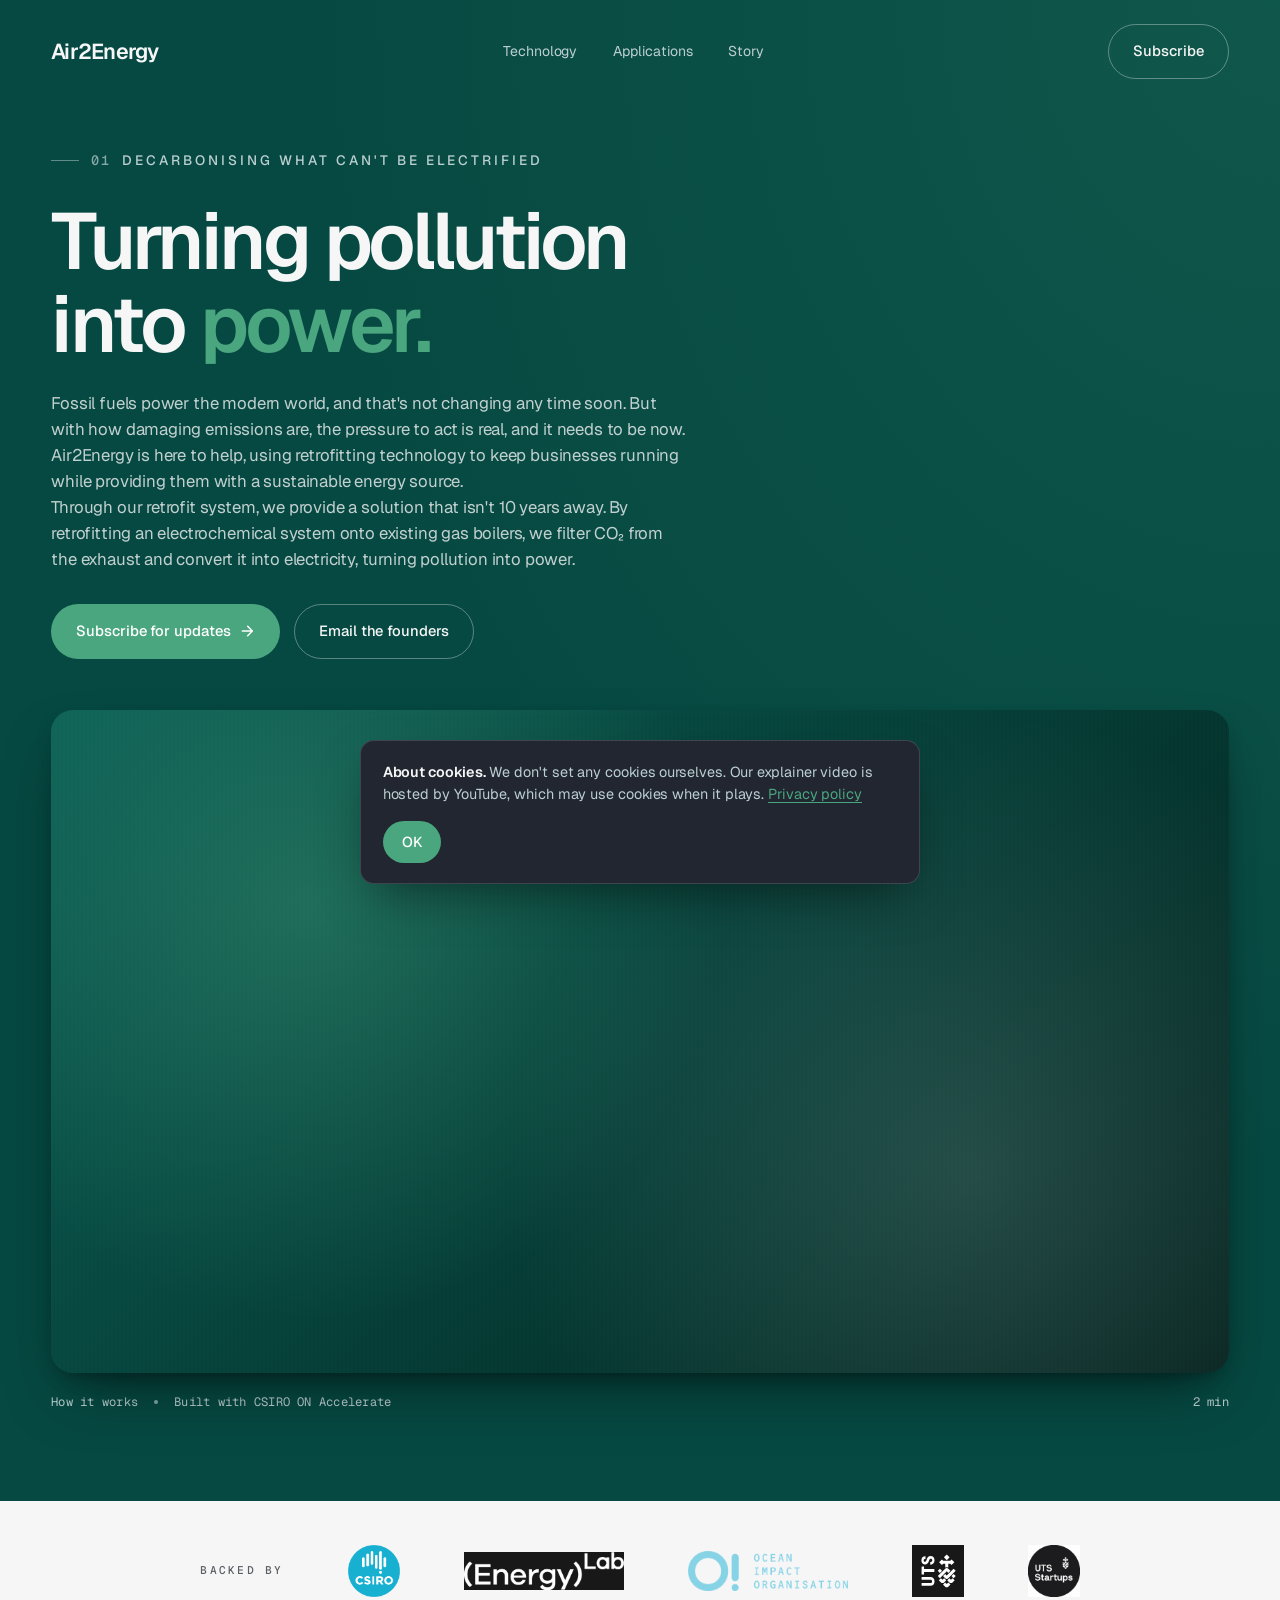
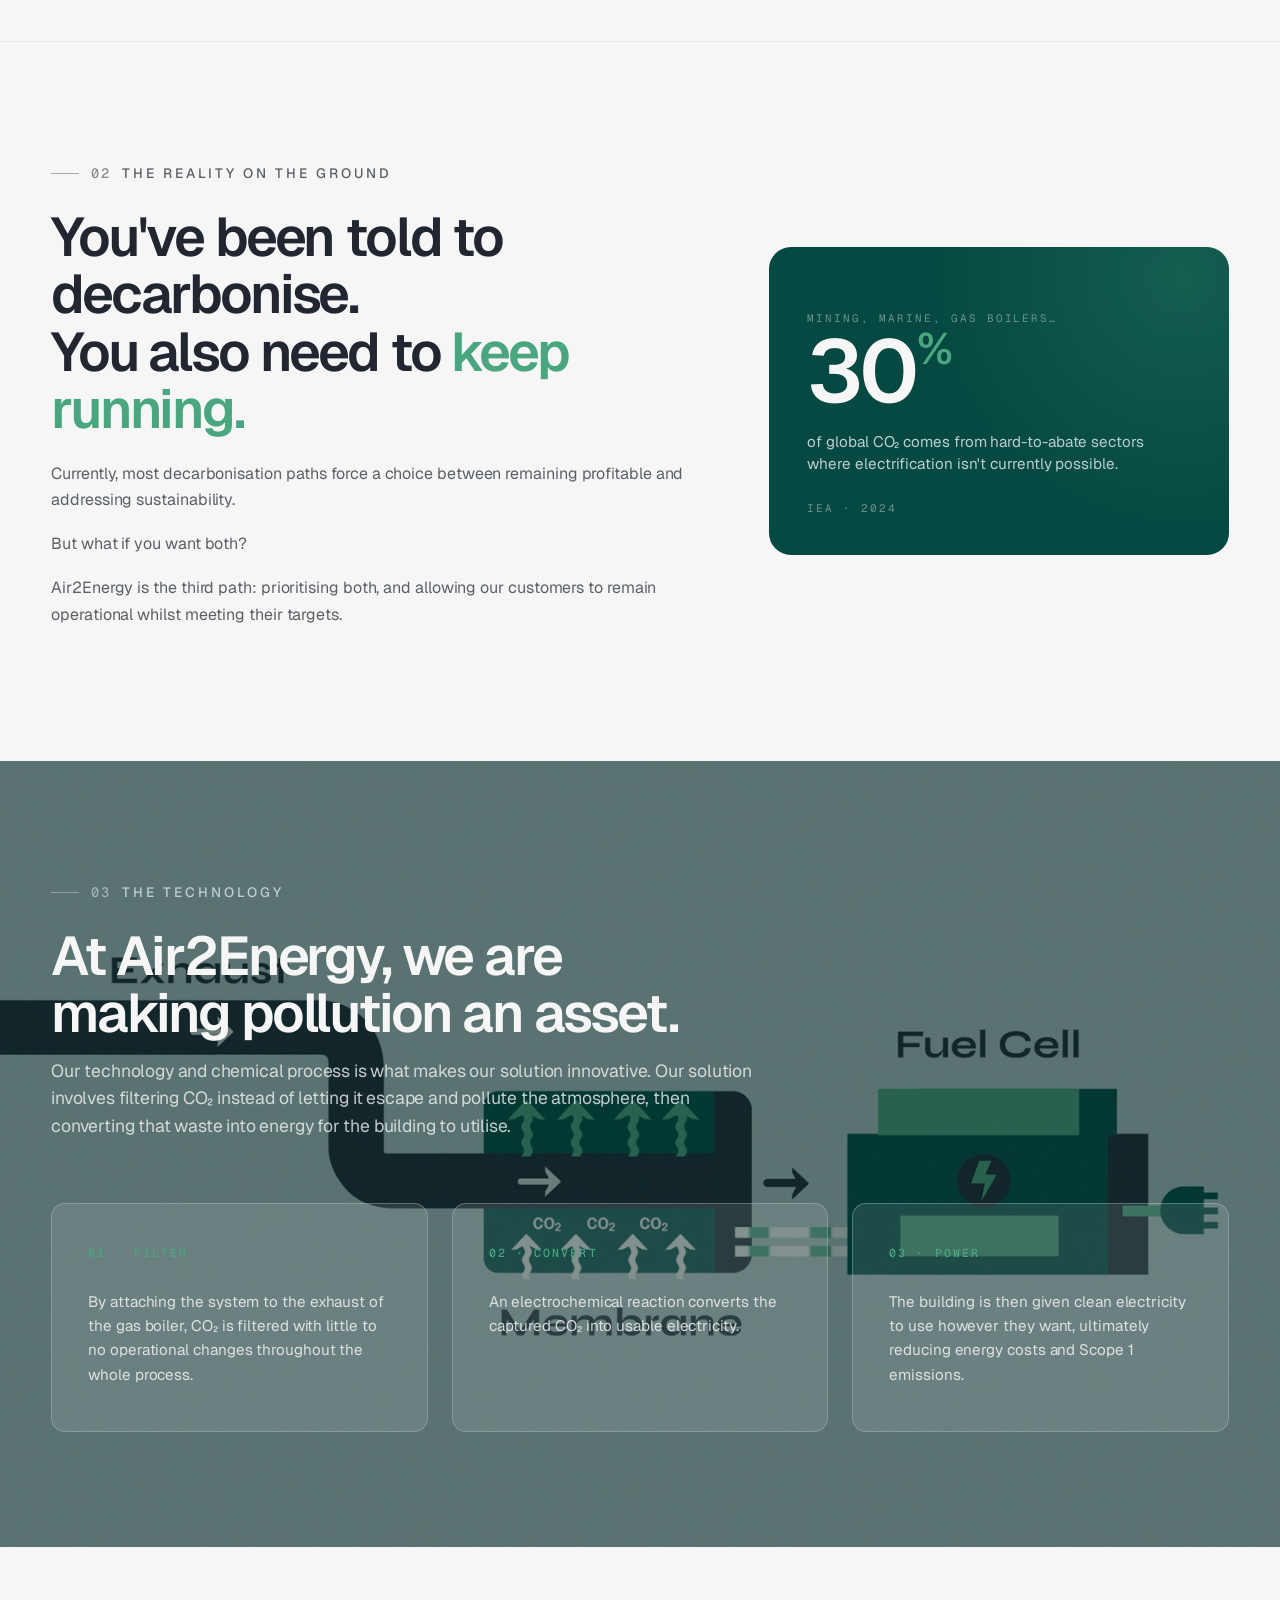
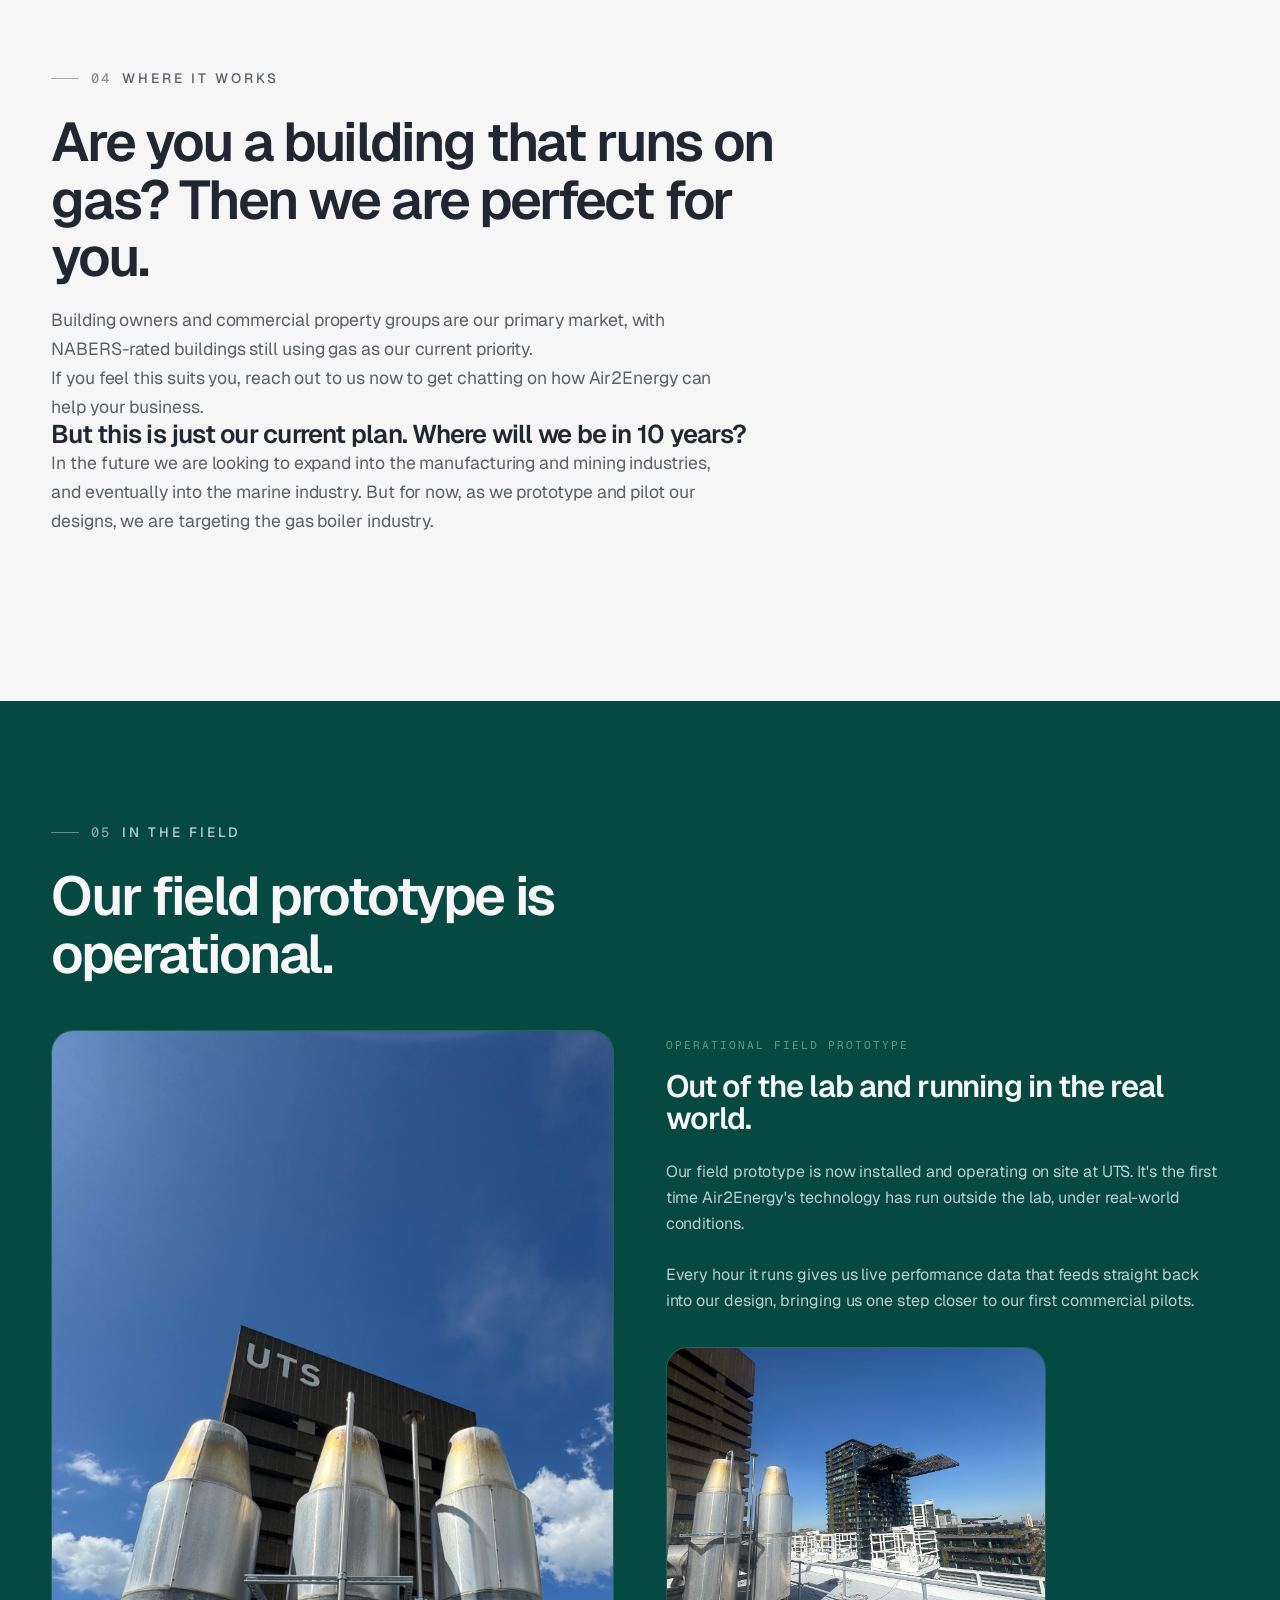
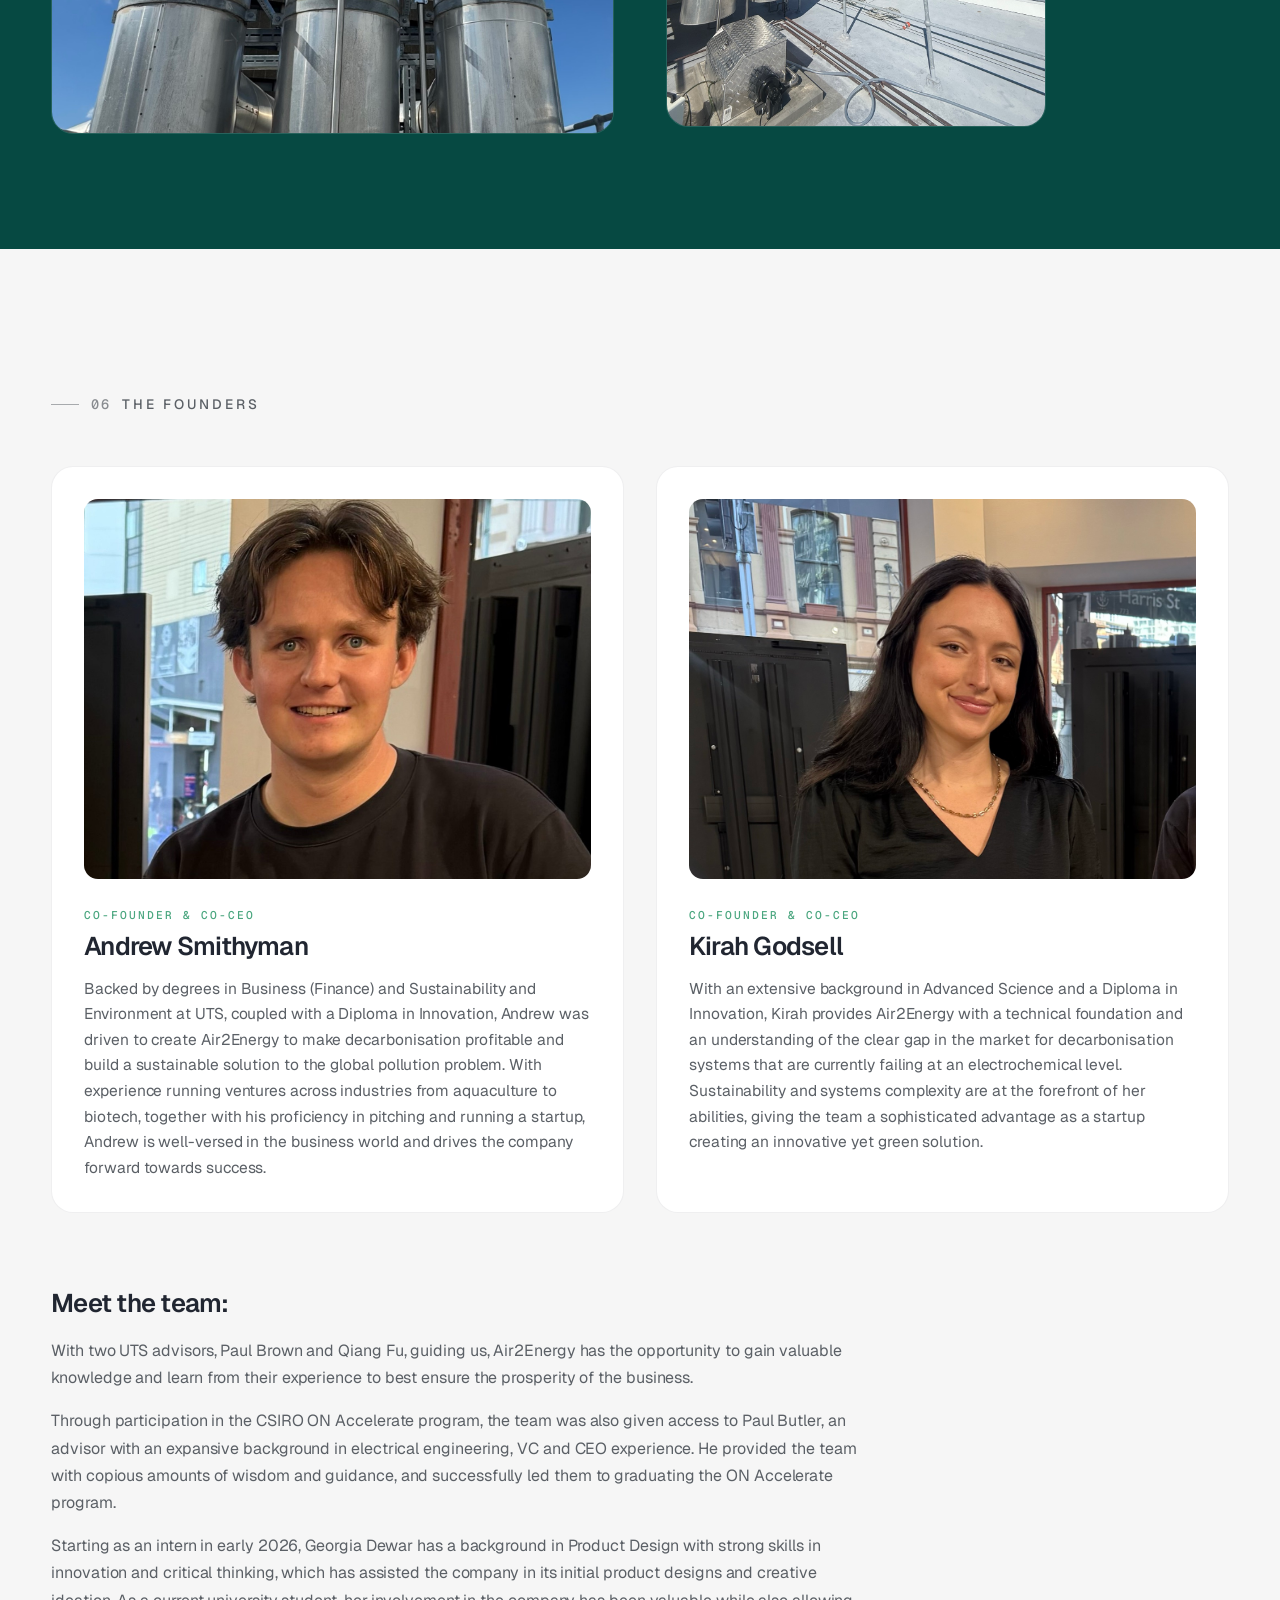
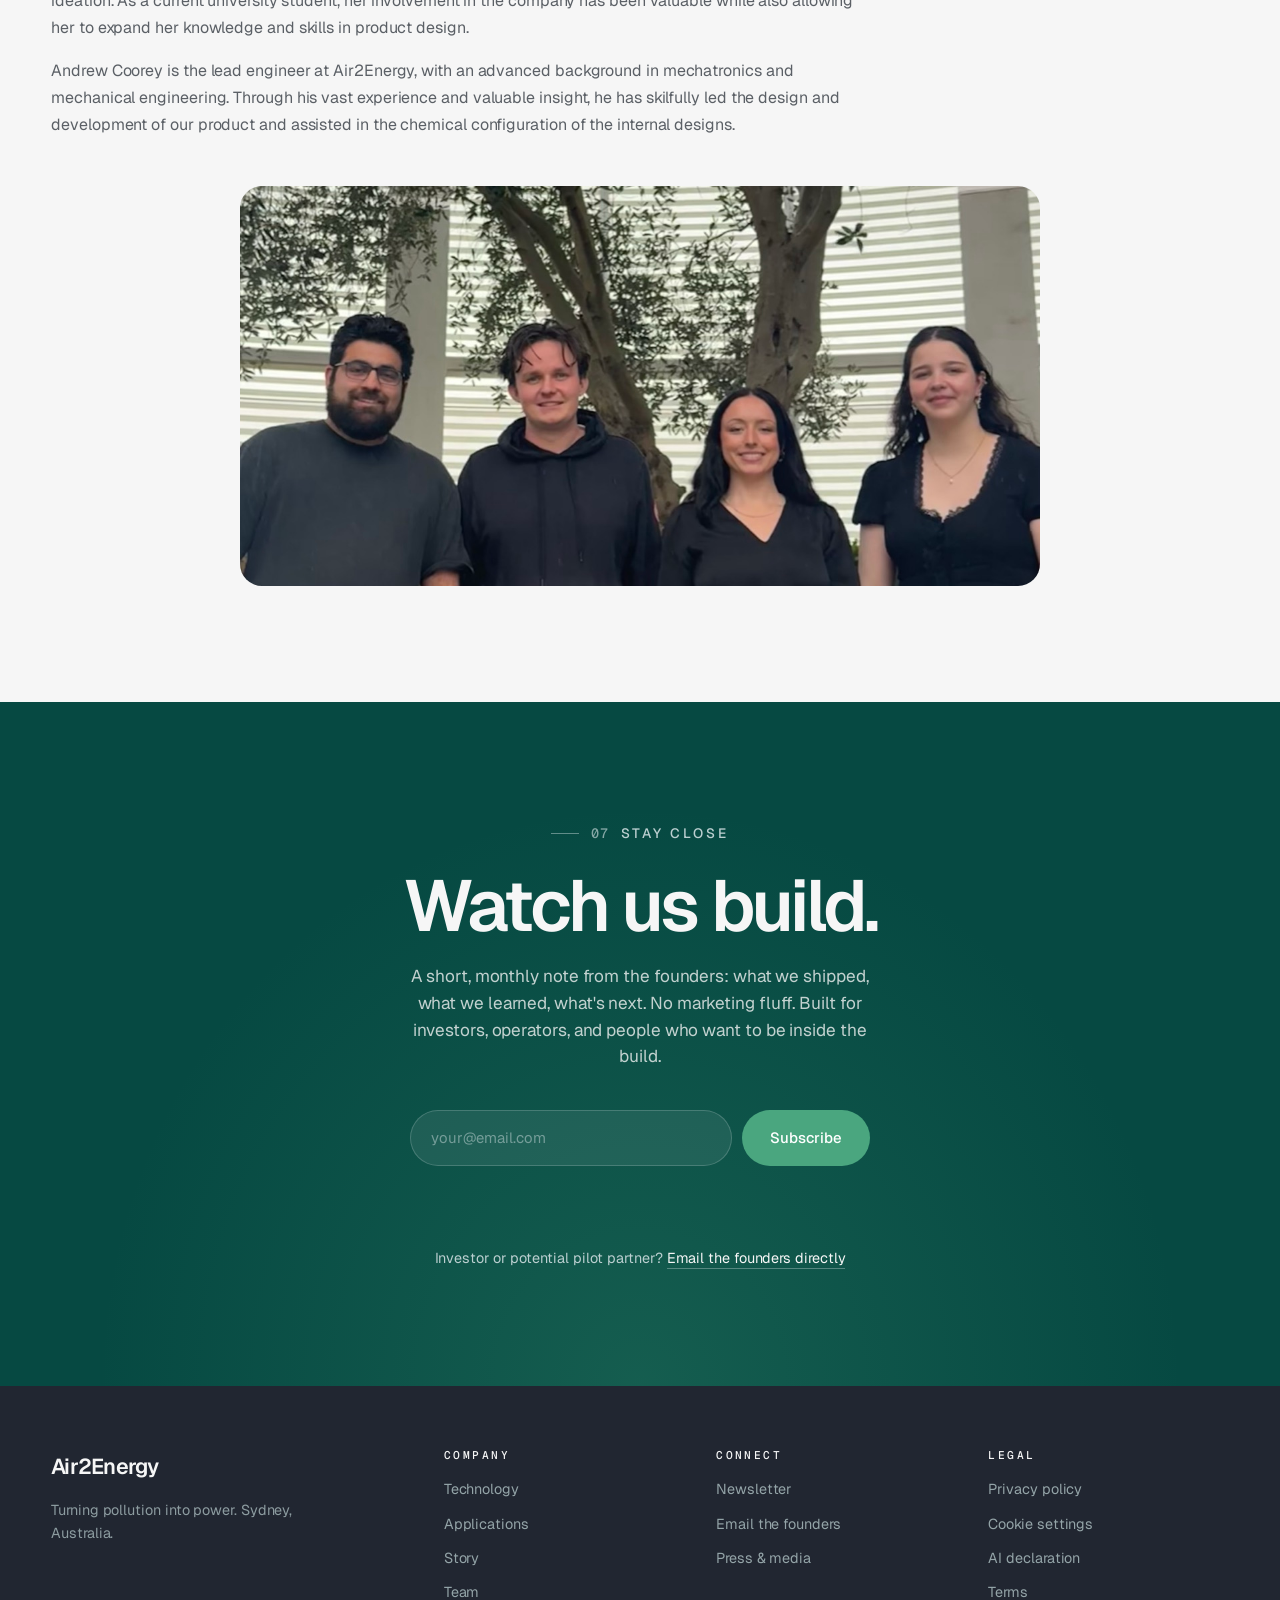
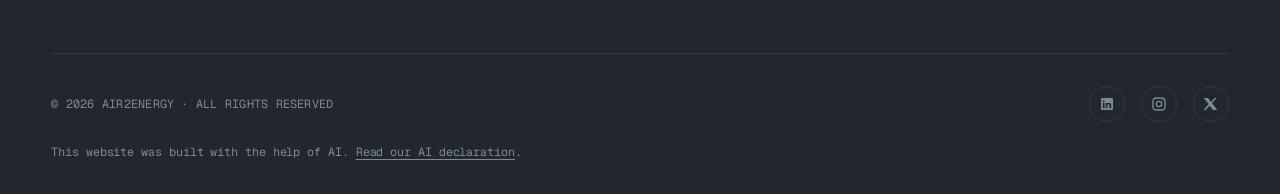
==== commit 507be9da: "Update Kirah's founder photo Co-Authored-By: Claude Opus 5.5 <noreply@anthropic.com>" ====
--- a/index.html
+++ b/index.html
@@ -1204,7 +1204,7 @@
           </div>
 
           <div class="founder-card reveal">
-            <div class="founder-photo"><img src="headshots/Kirahheadshot.png" alt="Kirah Godsell" /></div>
+            <div class="founder-photo"><img src="headshots/KirahHeadshot.jpg" alt="Kirah Godsell" style="object-position: 50% 68%;" /></div>
             <div class="founder-role">Co-founder &amp; Co-CEO</div>
             <h3>Kirah Godsell</h3>
             <p class="founder-bio">
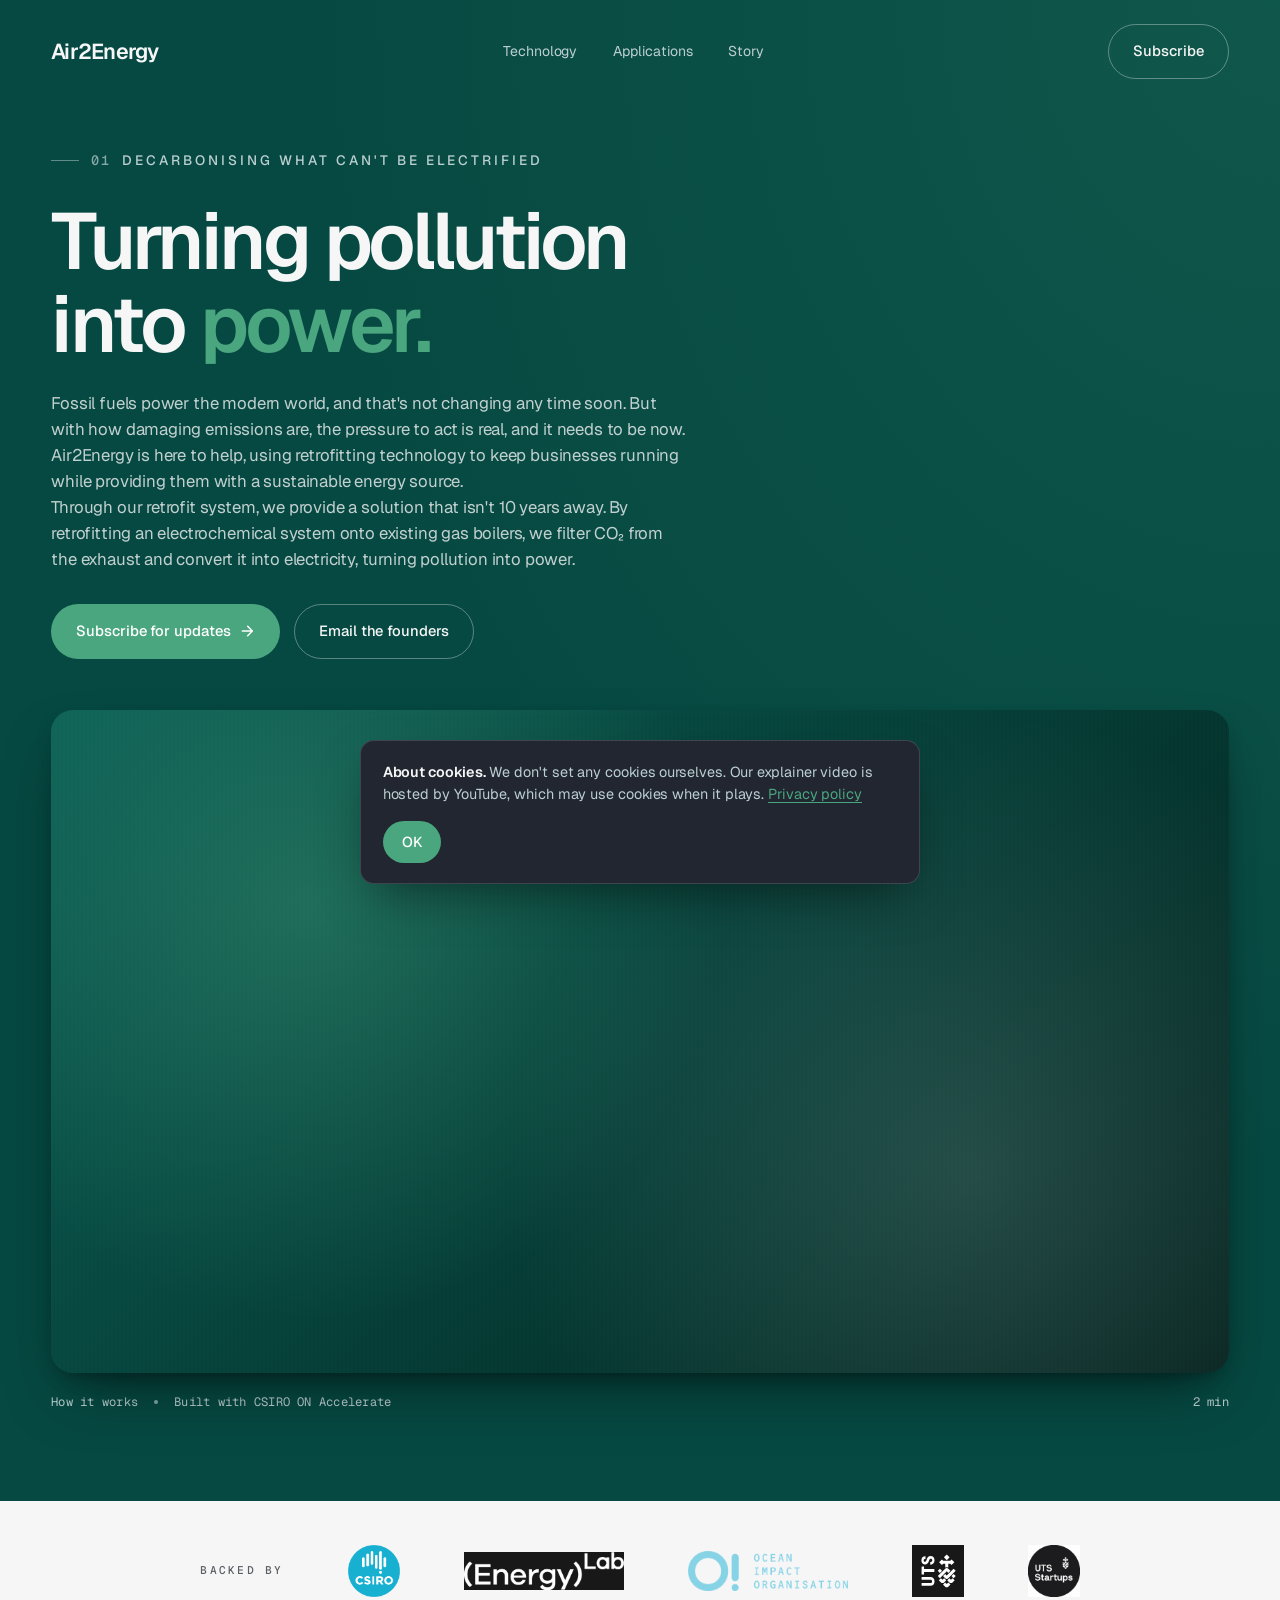
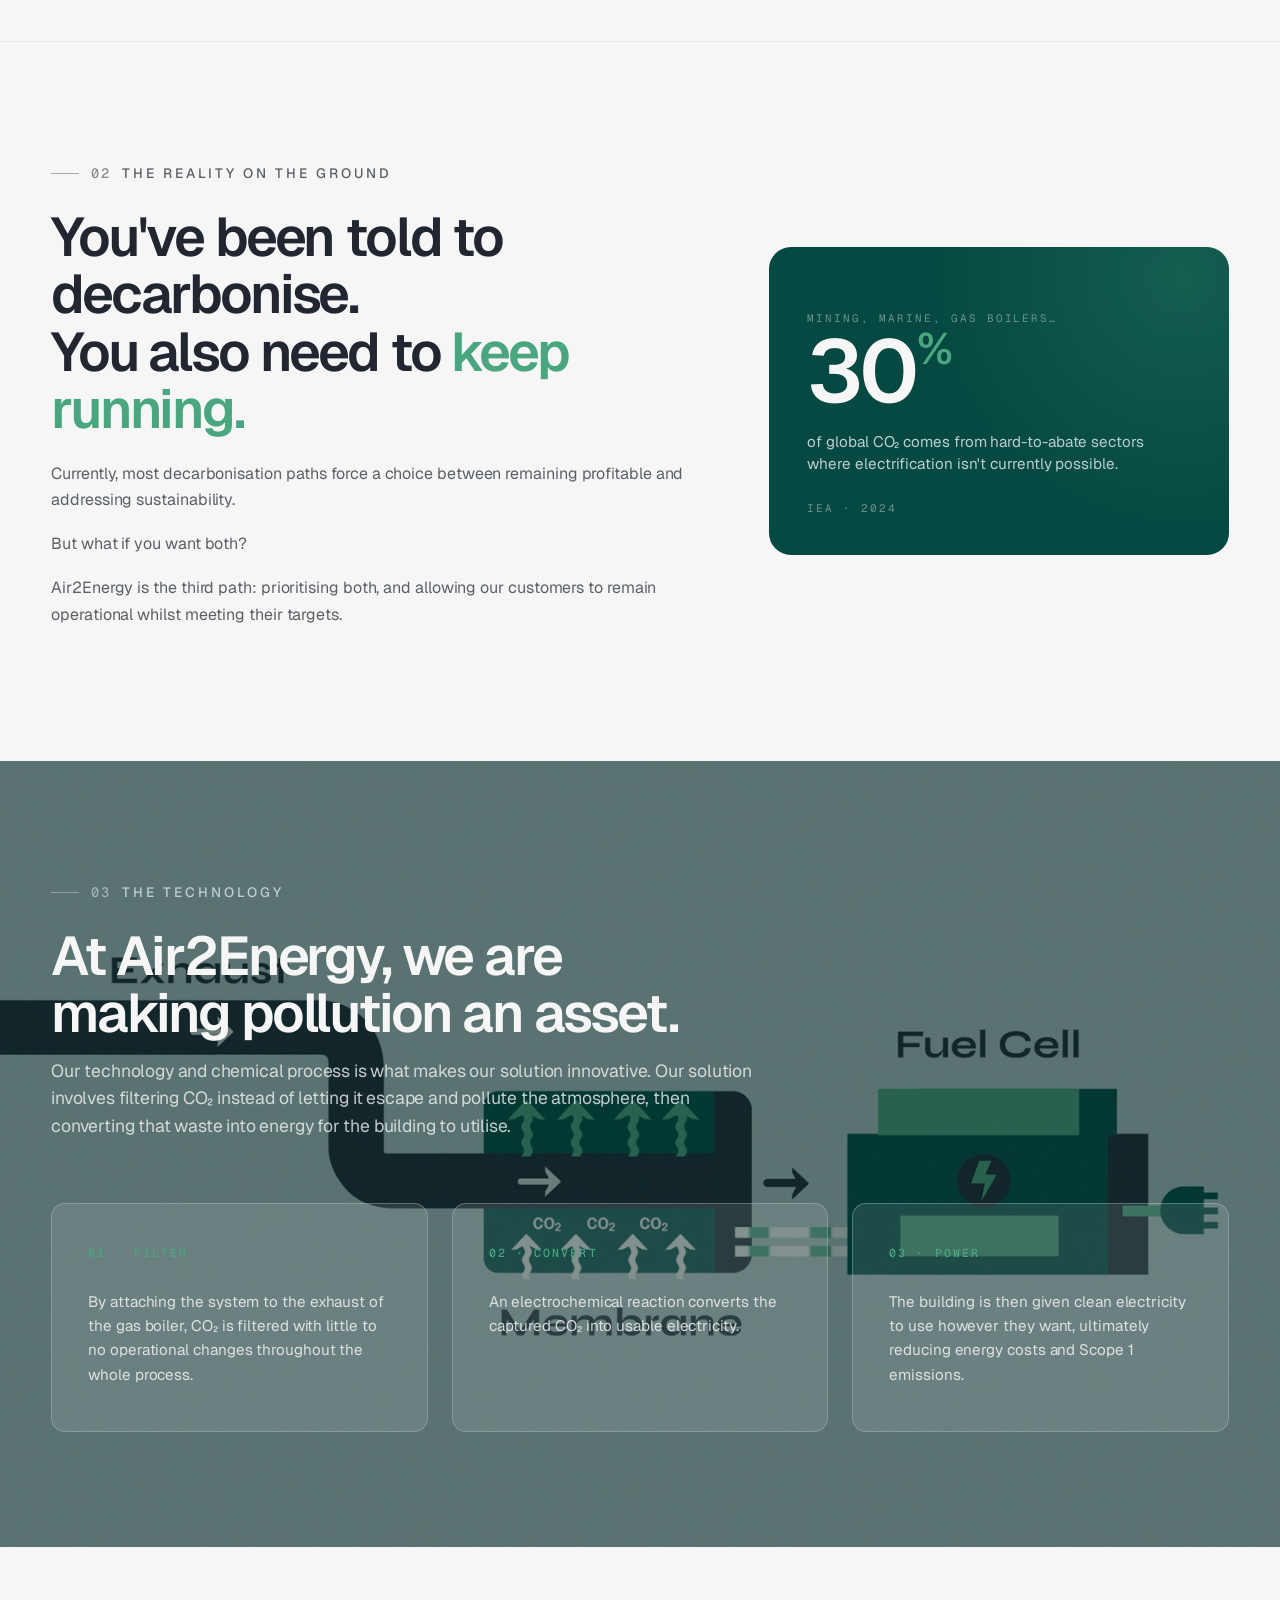
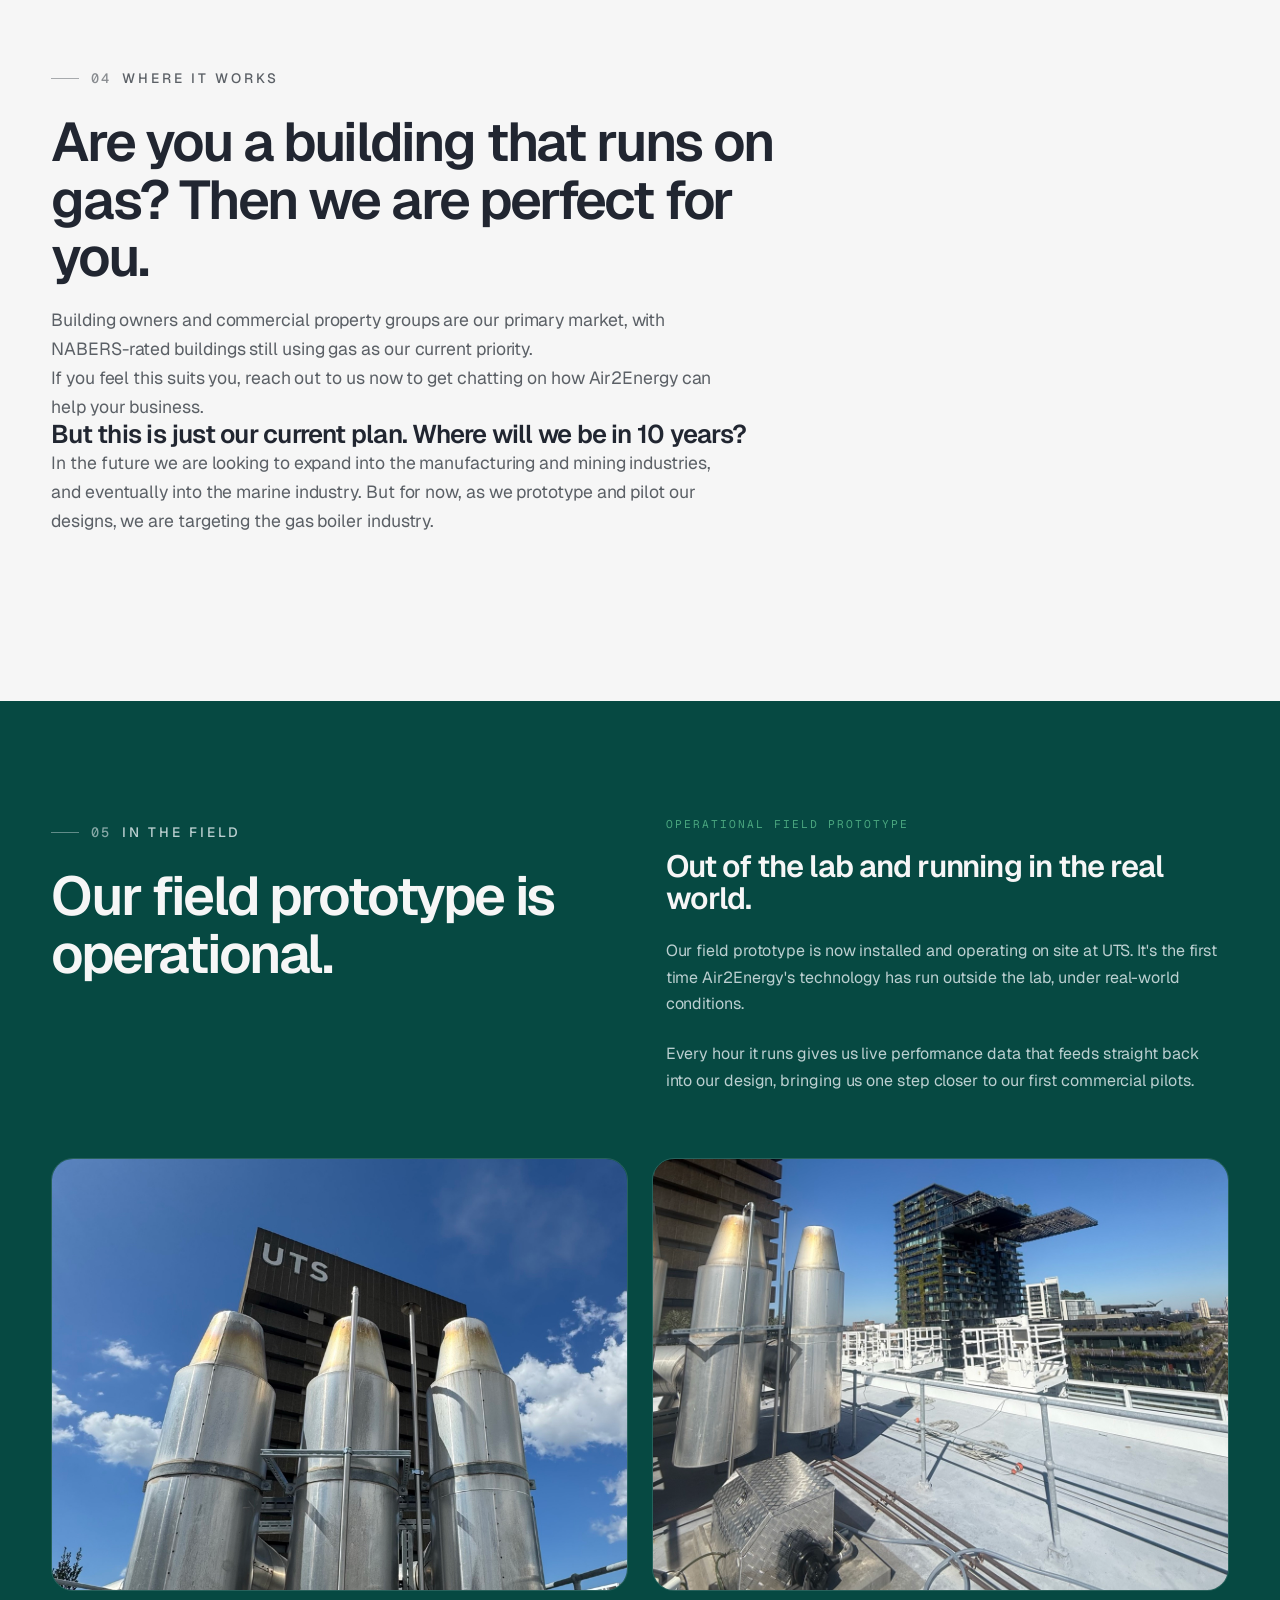
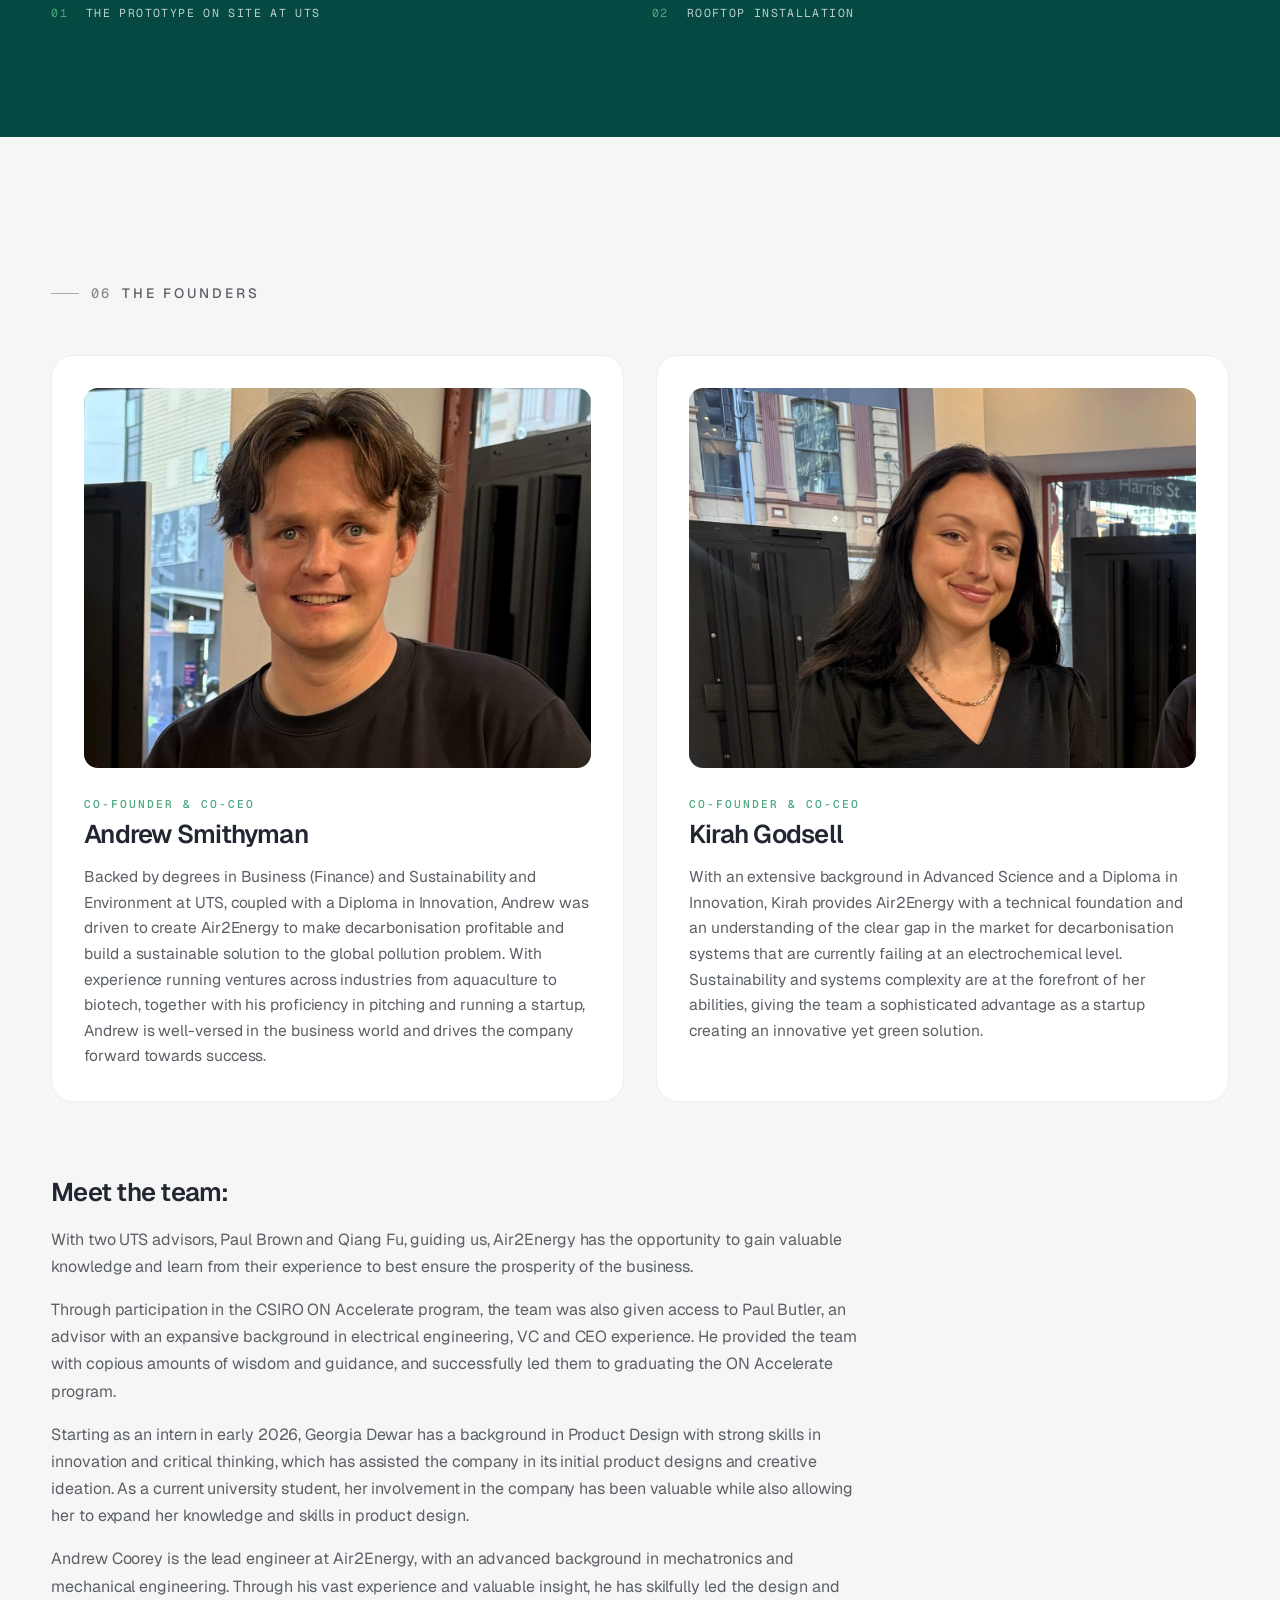
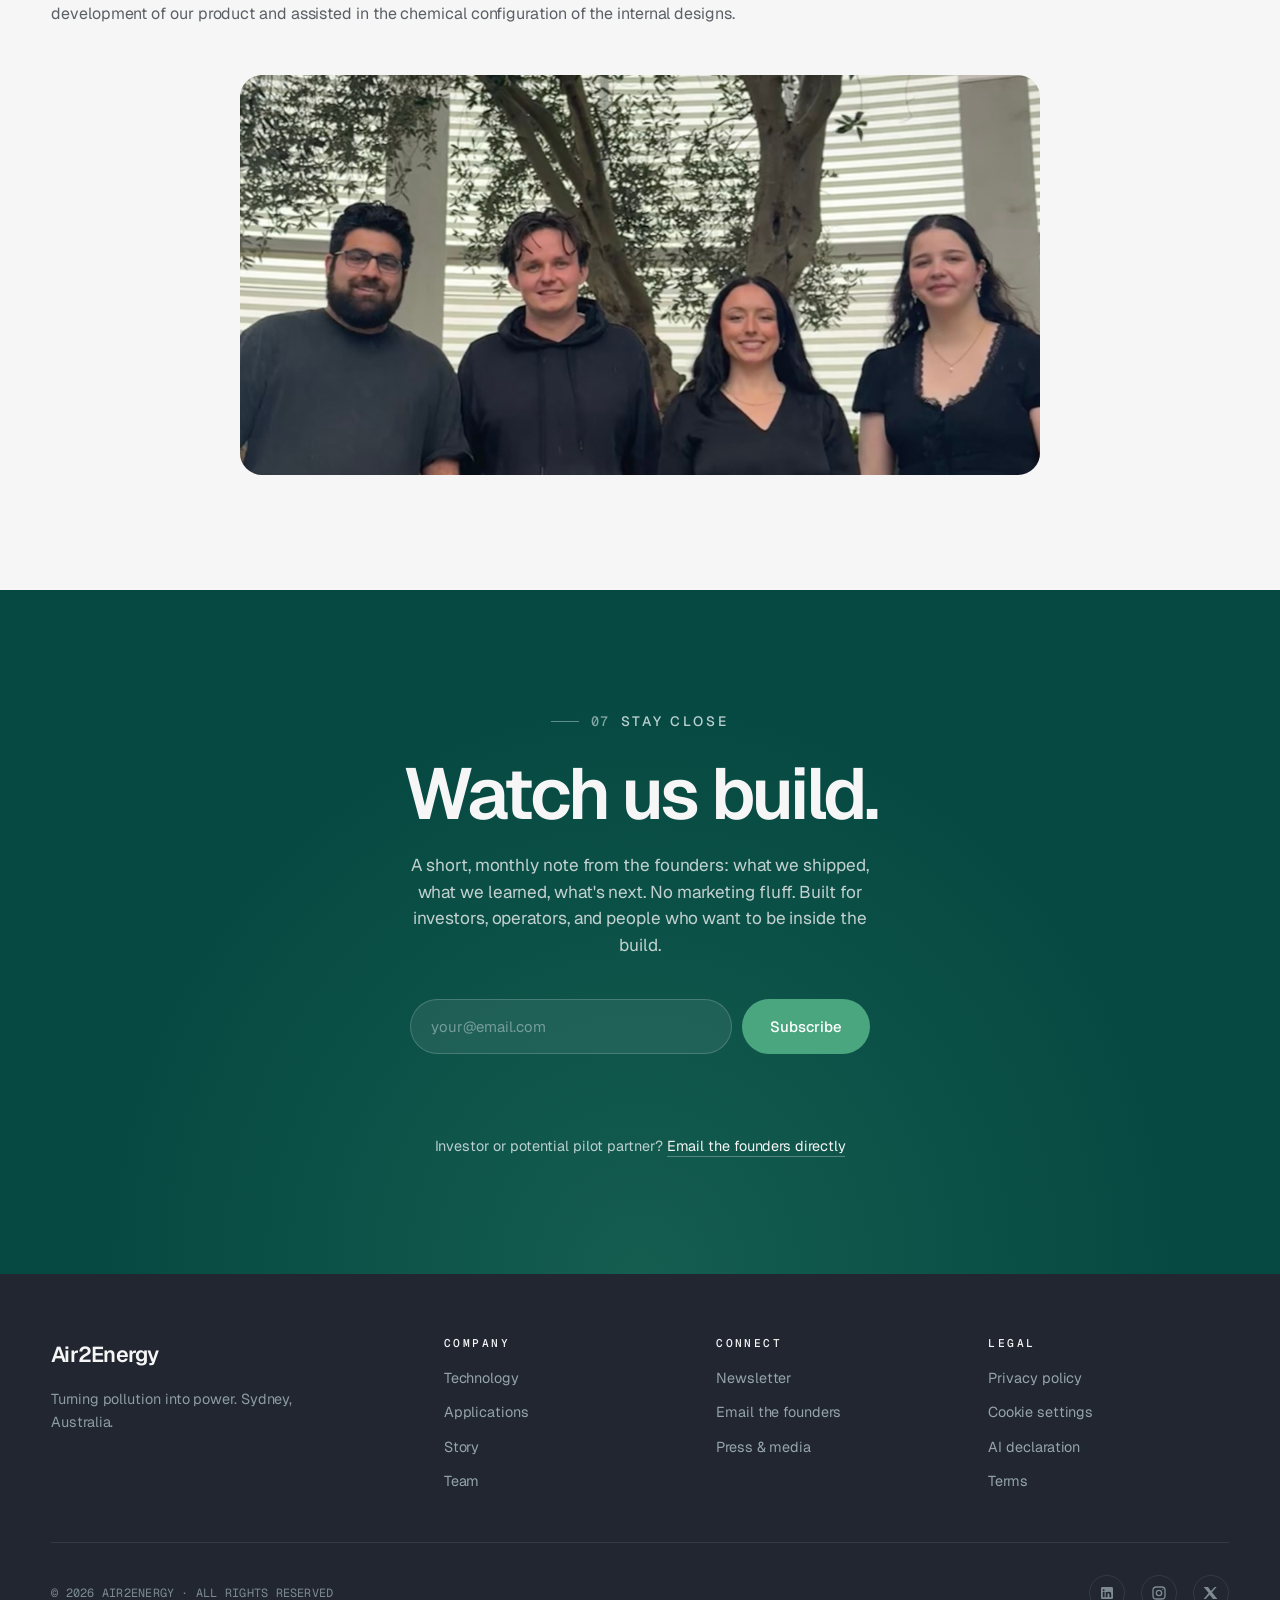
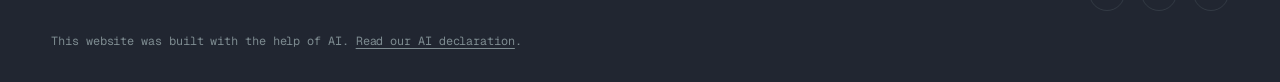
==== commit 56057ee8: "Redesign field prototype section: text on top, two photos side by side Co-Authored-By: Claude Opus 5" ====
--- a/index.html
+++ b/index.html
@@ -612,6 +612,47 @@
       border: 1px solid rgba(187, 207, 208, 0.18);
       margin-top: 2rem;
     }
+    .proto-top {
+      display: grid;
+      gap: clamp(1.5rem, 4vw, 4rem);
+      grid-template-columns: 1fr;
+      align-items: start;
+      margin-bottom: clamp(2.5rem, 5vw, 4rem);
+    }
+    @media (min-width: 880px) {
+      .proto-top { grid-template-columns: 1fr 1fr; }
+    }
+    .proto-top .eyebrow { color: var(--c-text-soft); margin-bottom: 1.5rem; }
+    .proto-top h2 { max-width: 14ch; }
+    .proto-top .pilot-content p:last-child { margin-bottom: 0; }
+
+    .proto-photos {
+      display: grid;
+      gap: clamp(1rem, 2vw, 1.5rem);
+      grid-template-columns: 1fr;
+    }
+    @media (min-width: 640px) {
+      .proto-photos { grid-template-columns: 1fr 1fr; }
+    }
+    .proto-photos figure { margin: 0; }
+    .proto-photos img {
+      display: block;
+      width: 100%;
+      aspect-ratio: 4 / 3;
+      object-fit: cover;
+      border-radius: var(--radius-lg);
+      border: 1px solid rgba(187, 207, 208, 0.18);
+    }
+    .proto-photos figcaption {
+      margin-top: 0.85rem;
+      font-family: var(--font-mono);
+      font-size: 0.72rem;
+      letter-spacing: 0.12em;
+      text-transform: uppercase;
+      color: var(--c-text-soft);
+    }
+    .proto-photos figcaption span { color: var(--c-green); margin-right: 0.6rem; }
+
     .pilot-content .pilot-meta {
       font-family: var(--font-mono);
       font-size: 0.7rem;
@@ -1165,21 +1206,31 @@
 
     <section class="section pilot" id="prototype">
       <div class="container">
-        <div class="eyebrow reveal">
-          <span class="num">05</span>
-          <span>In the field</span>
-        </div>
-        <h2 class="reveal">Our field prototype is operational.</h2>
-
-        <div class="pilot-grid">
-          <img class="pilot-image reveal" src="images/field-prototype.jpg" alt="Air2Energy's field prototype installed outdoors in front of the UTS tower" loading="lazy" />
+        <div class="proto-top">
+          <div class="reveal">
+            <div class="eyebrow">
+              <span class="num">05</span>
+              <span>In the field</span>
+            </div>
+            <h2>Our field prototype is operational.</h2>
+          </div>
           <div class="pilot-content reveal">
             <div class="pilot-meta">Operational field prototype</div>
             <h3>Out of the lab and running in the real world.</h3>
             <p>Our field prototype is now installed and operating on site at UTS. It's the first time Air2Energy's technology has run outside the lab, under real-world conditions.</p>
             <p>Every hour it runs gives us live performance data that feeds straight back into our design, bringing us one step closer to our first commercial pilots.</p>
-            <img class="pilot-image-small" src="images/field-prototype-rooftop.jpg" alt="Air2Energy's field prototype on a UTS rooftop, with the Sydney skyline behind" loading="lazy" />
-          </div>
+          </div>
+        </div>
+
+        <div class="proto-photos">
+          <figure class="reveal">
+            <img src="images/field-prototype.jpg" alt="Air2Energy's field prototype installed outdoors in front of the UTS tower" loading="lazy" style="object-position: 50% 100%;" />
+            <figcaption><span>01</span> The prototype on site at UTS</figcaption>
+          </figure>
+          <figure class="reveal">
+            <img src="images/field-prototype-rooftop.jpg" alt="Air2Energy's field prototype on a UTS rooftop, with the Sydney skyline behind" loading="lazy" style="object-position: 50% 84%;" />
+            <figcaption><span>02</span> Rooftop installation</figcaption>
+          </figure>
         </div>
       </div>
     </section>
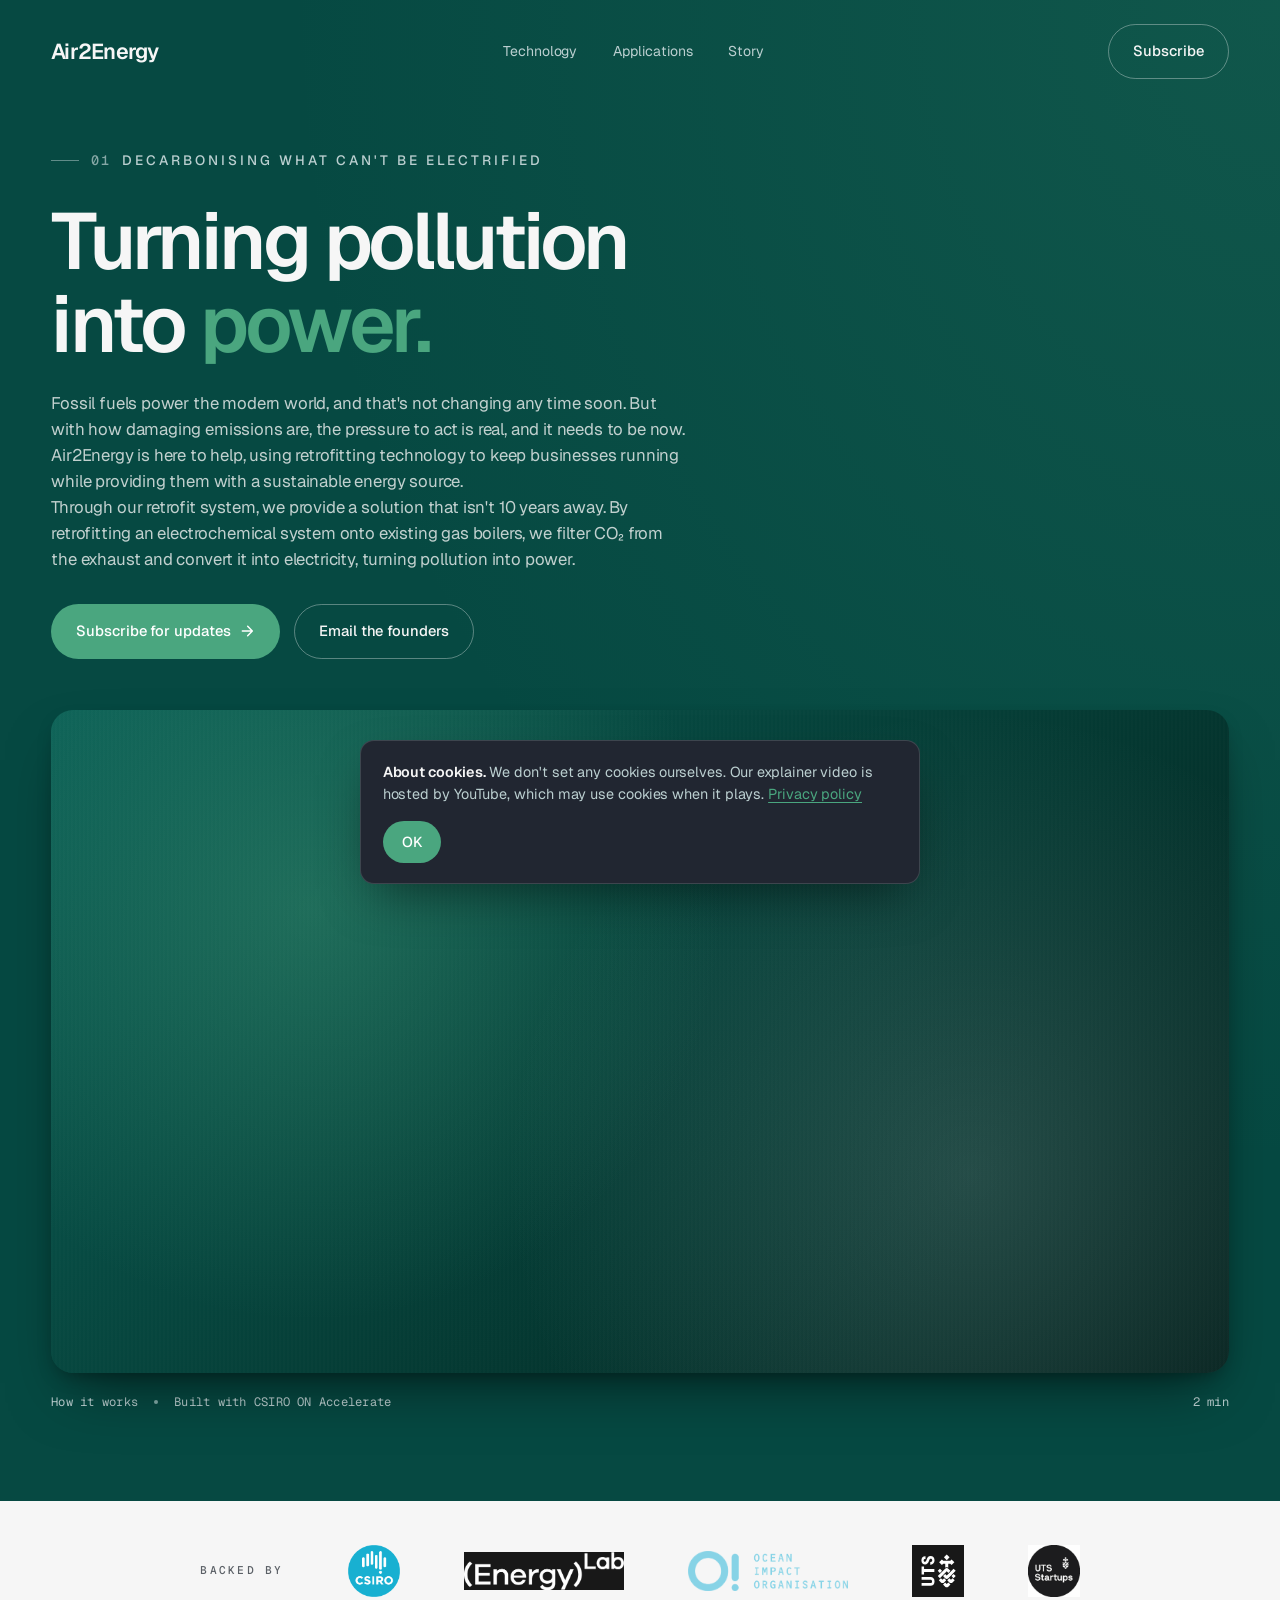
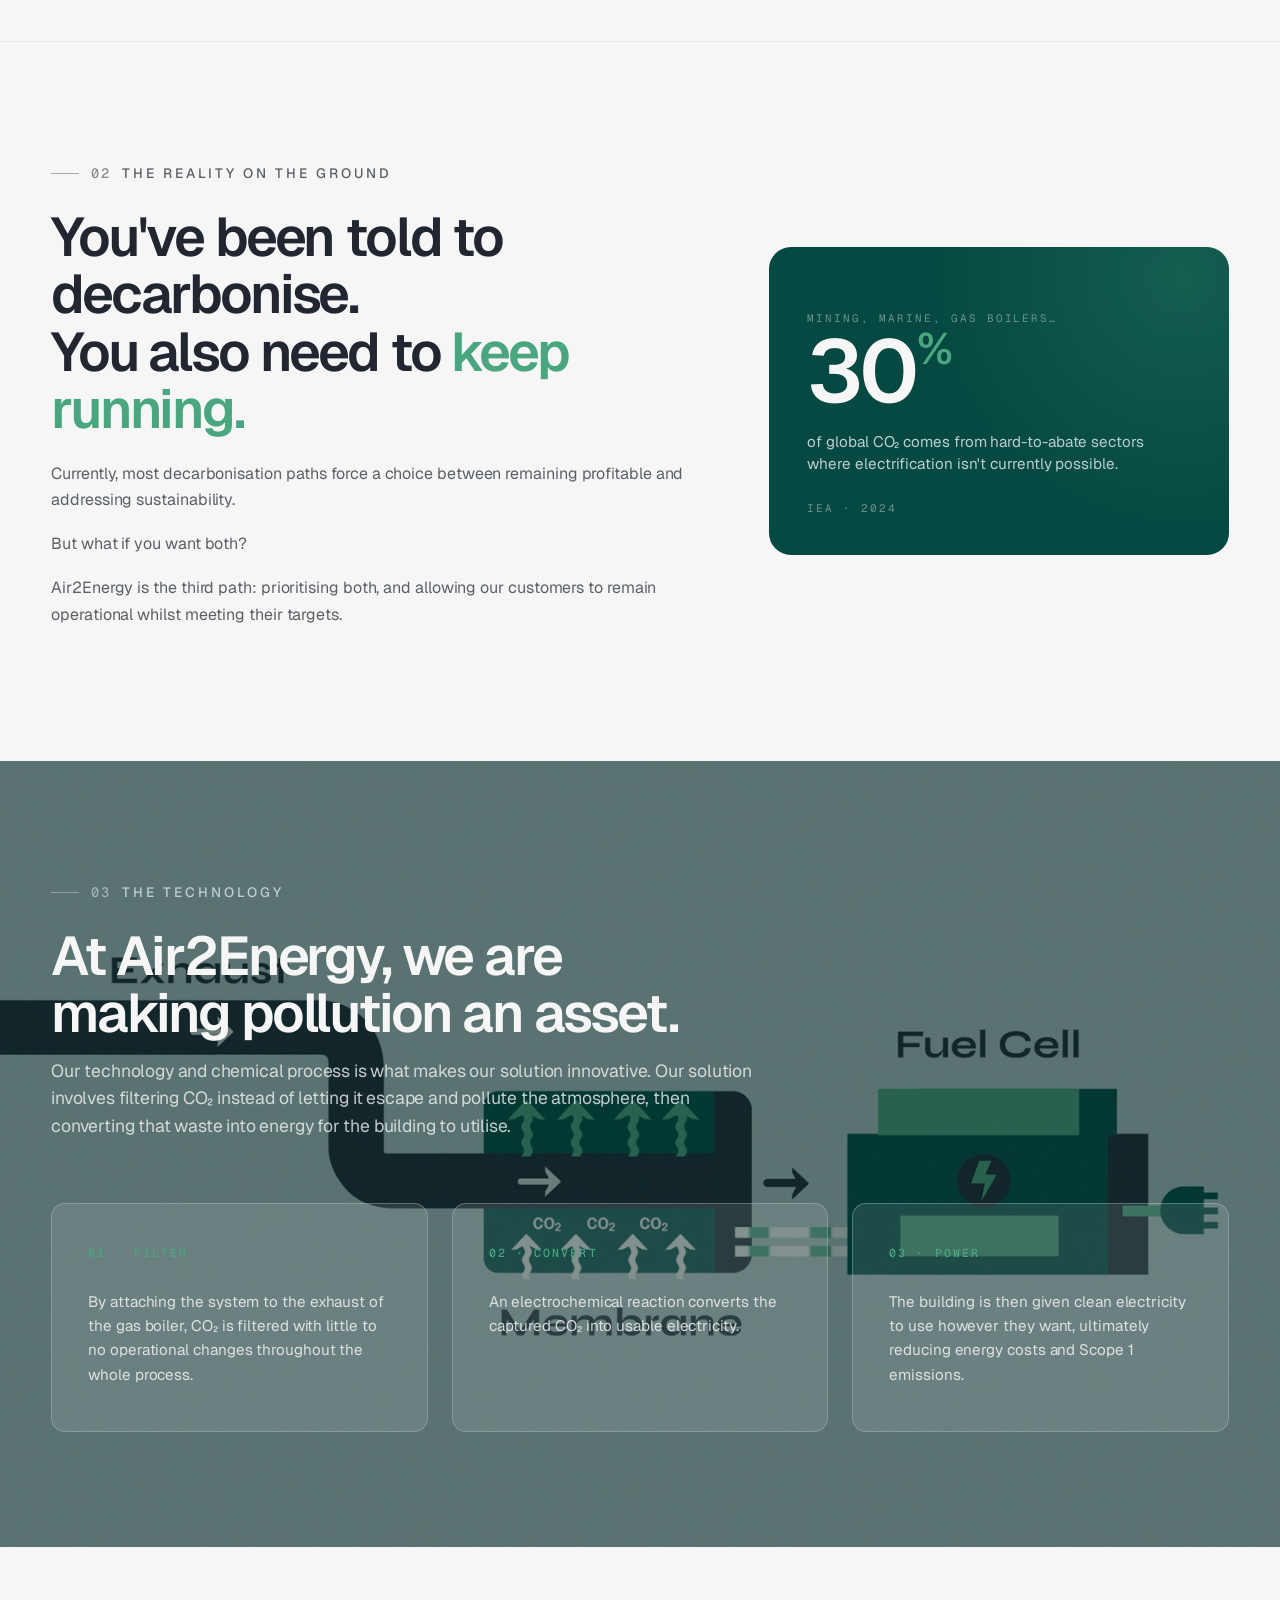
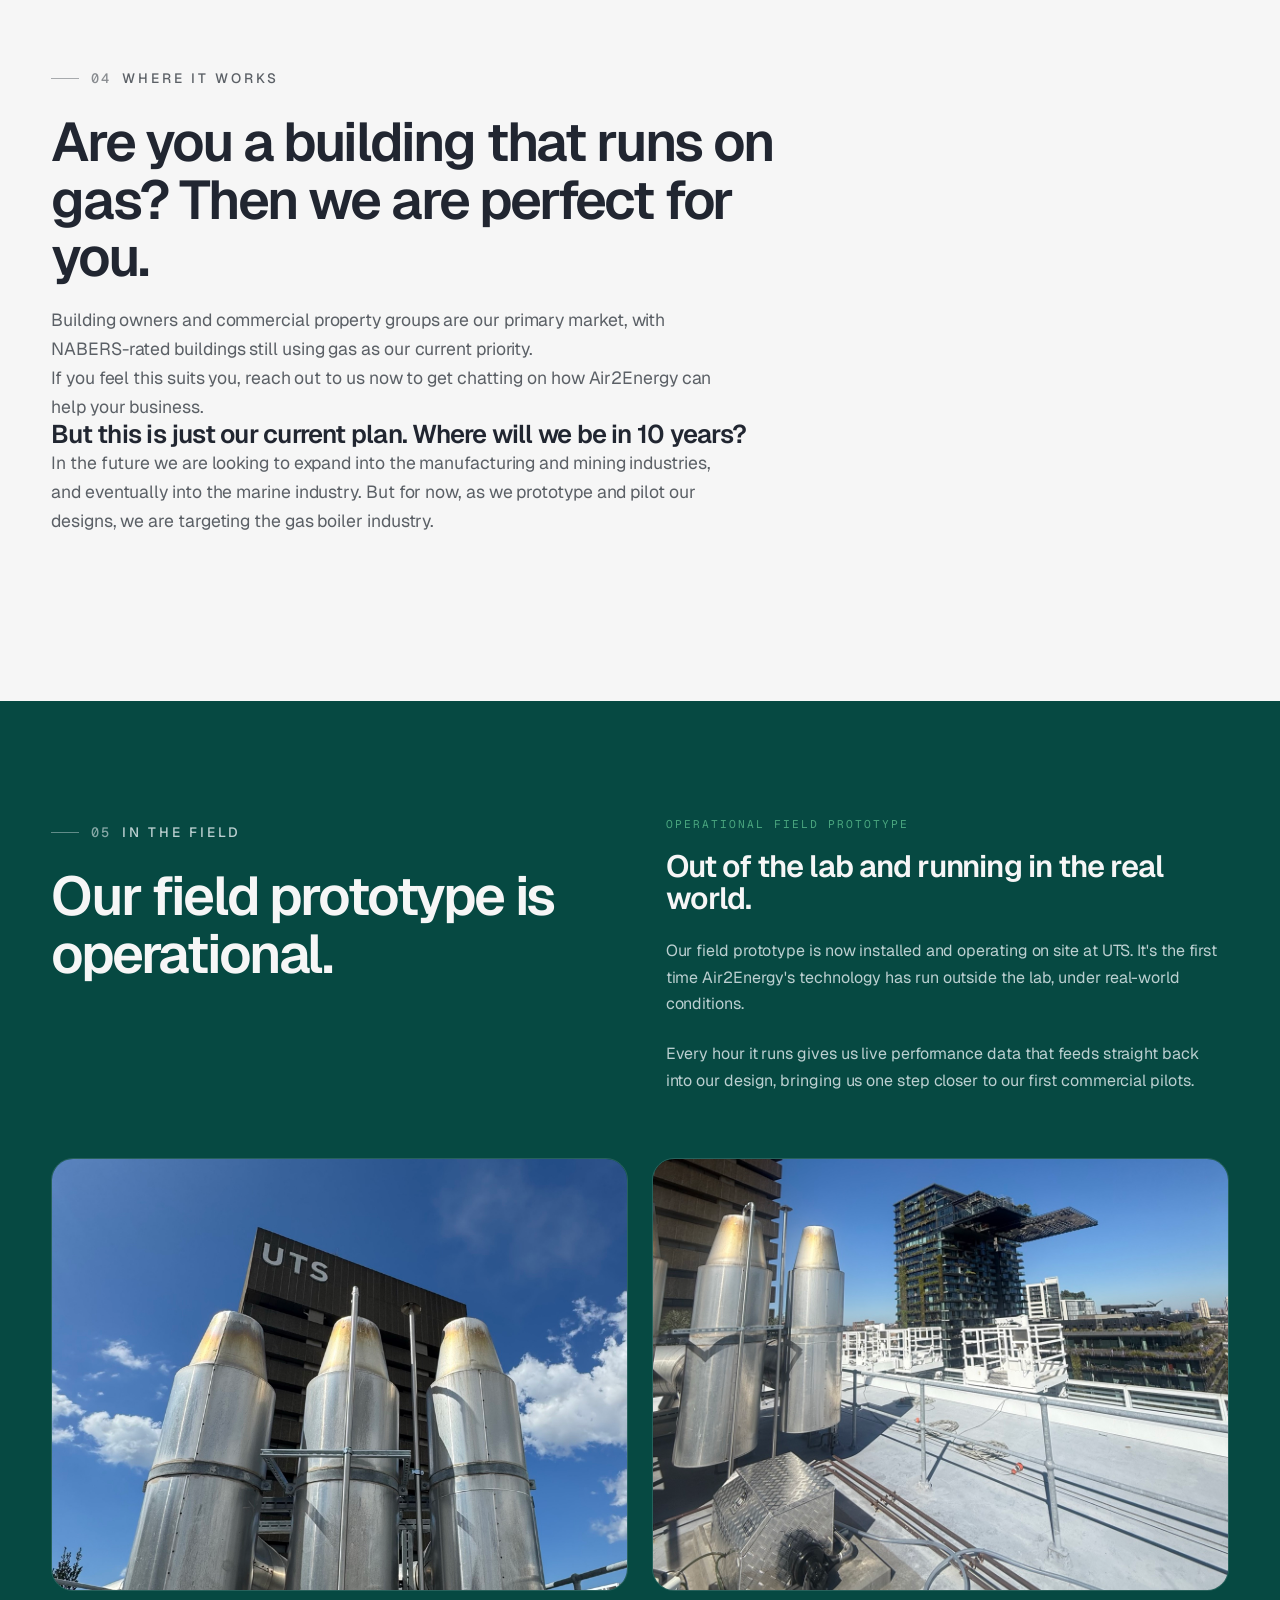
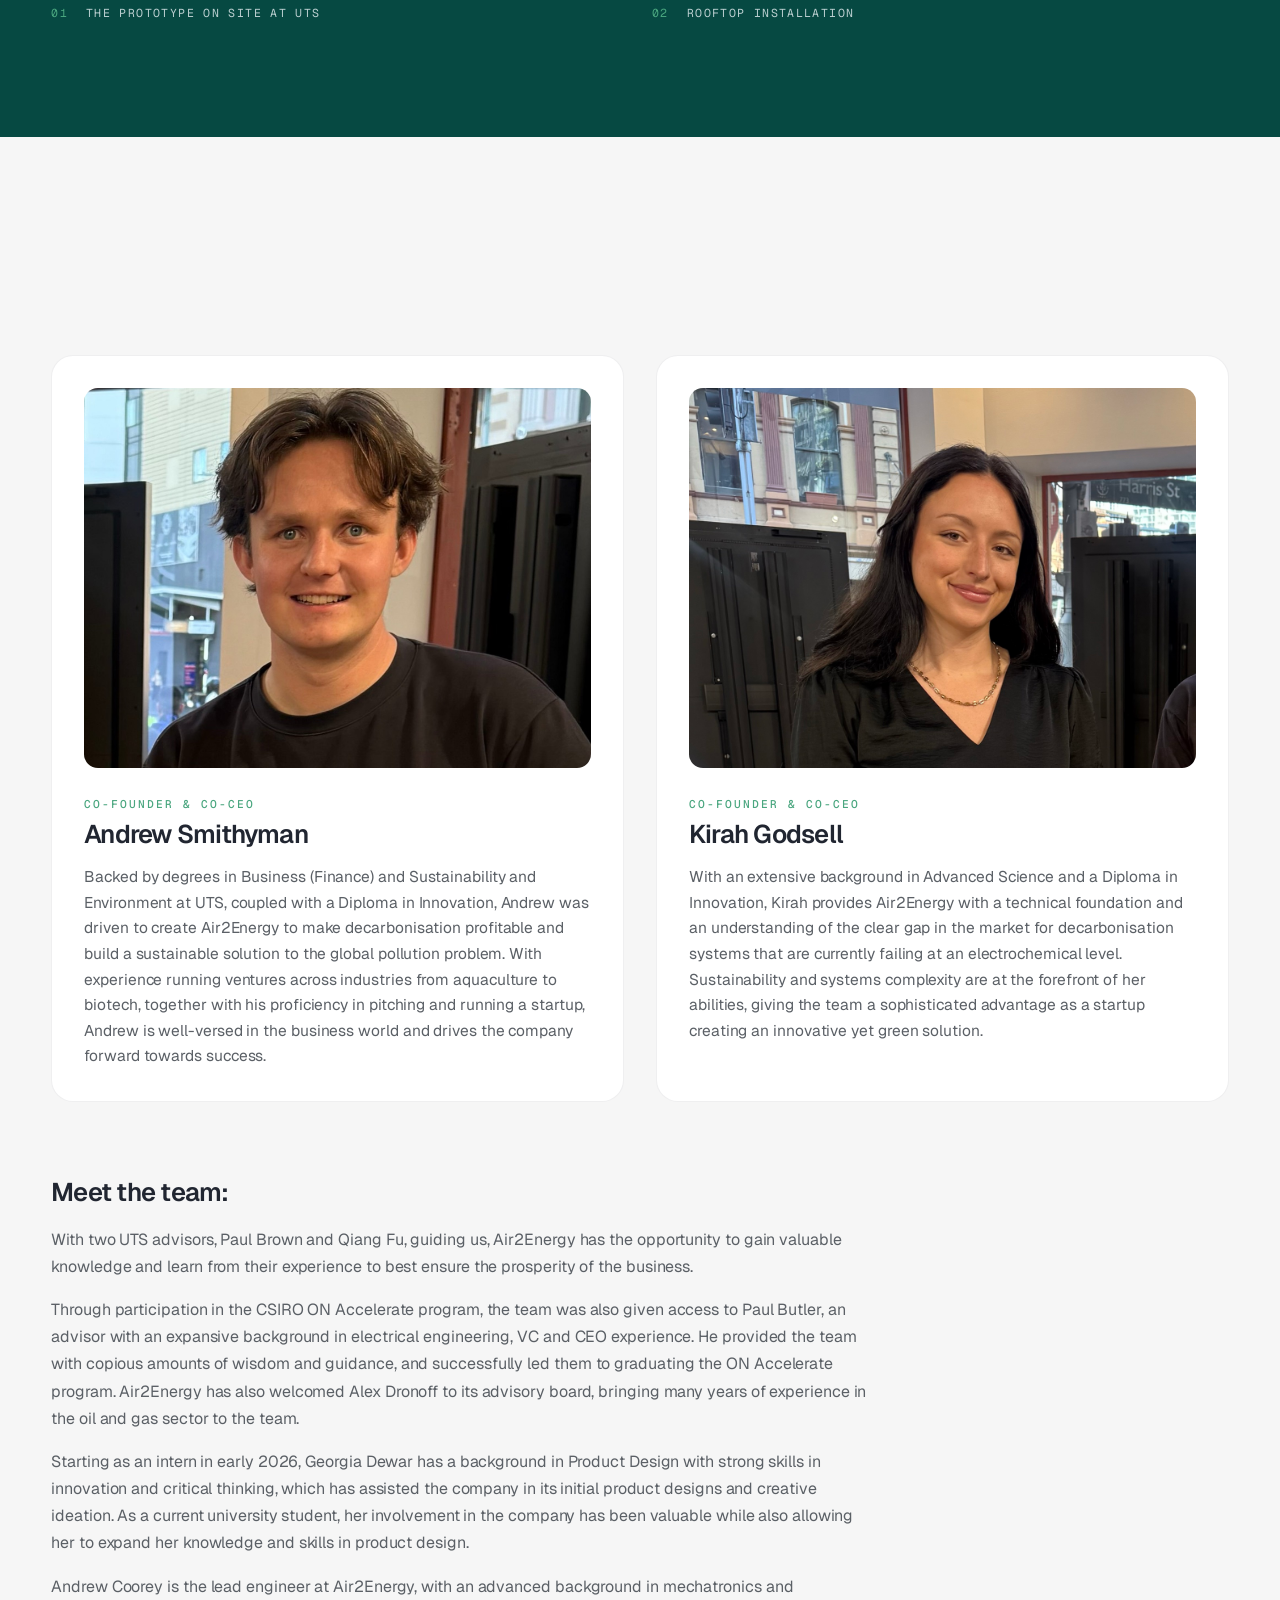
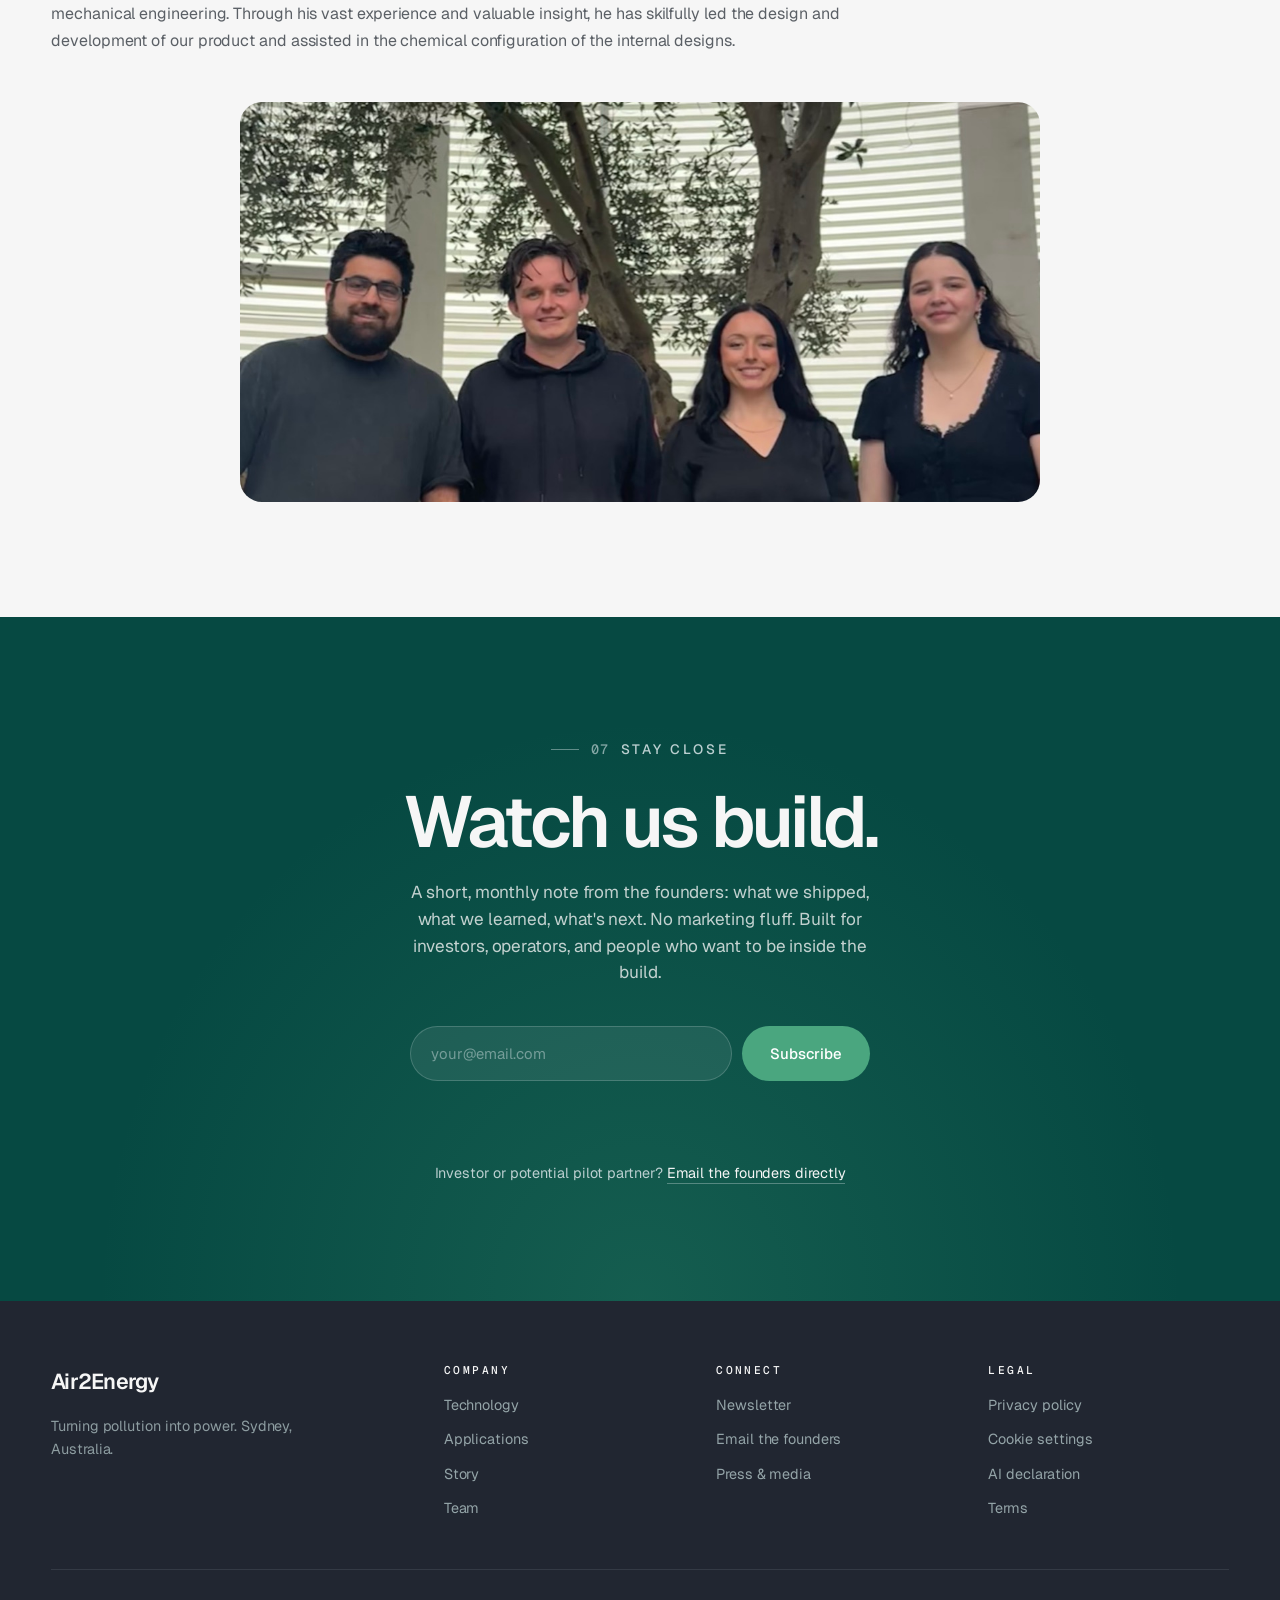
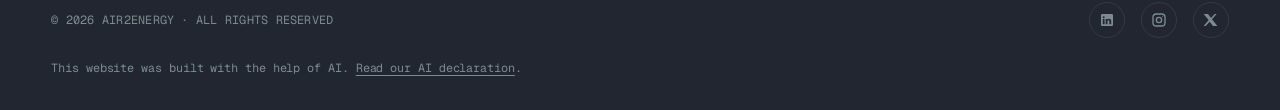
==== commit a01b2dfc: "Add Alex Dronoff to the advisory board in team section Co-Authored-By: Claude Opus 5.5 <noreply@anth" ====
--- a/index.html
+++ b/index.html
@@ -1267,7 +1267,7 @@
         <div class="team-intro reveal">
           <h3>Meet the team:</h3>
           <p>With two UTS advisors, Paul Brown and Qiang Fu, guiding us, Air2Energy has the opportunity to gain valuable knowledge and learn from their experience to best ensure the prosperity of the business.</p>
-          <p>Through participation in the CSIRO ON Accelerate program, the team was also given access to Paul Butler, an advisor with an expansive background in electrical engineering, VC and CEO experience. He provided the team with copious amounts of wisdom and guidance, and successfully led them to graduating the ON Accelerate program.</p>
+          <p>Through participation in the CSIRO ON Accelerate program, the team was also given access to Paul Butler, an advisor with an expansive background in electrical engineering, VC and CEO experience. He provided the team with copious amounts of wisdom and guidance, and successfully led them to graduating the ON Accelerate program. Air2Energy has also welcomed Alex Dronoff to its advisory board, bringing many years of experience in the oil and gas sector to the team.</p>
           <p>Starting as an intern in early 2026, Georgia Dewar has a background in Product Design with strong skills in innovation and critical thinking, which has assisted the company in its initial product designs and creative ideation. As a current university student, her involvement in the company has been valuable while also allowing her to expand her knowledge and skills in product design.</p>
           <p>Andrew Coorey is the lead engineer at Air2Energy, with an advanced background in mechatronics and mechanical engineering. Through his vast experience and valuable insight, he has skilfully led the design and development of our product and assisted in the chemical configuration of the internal designs.</p>
         </div>
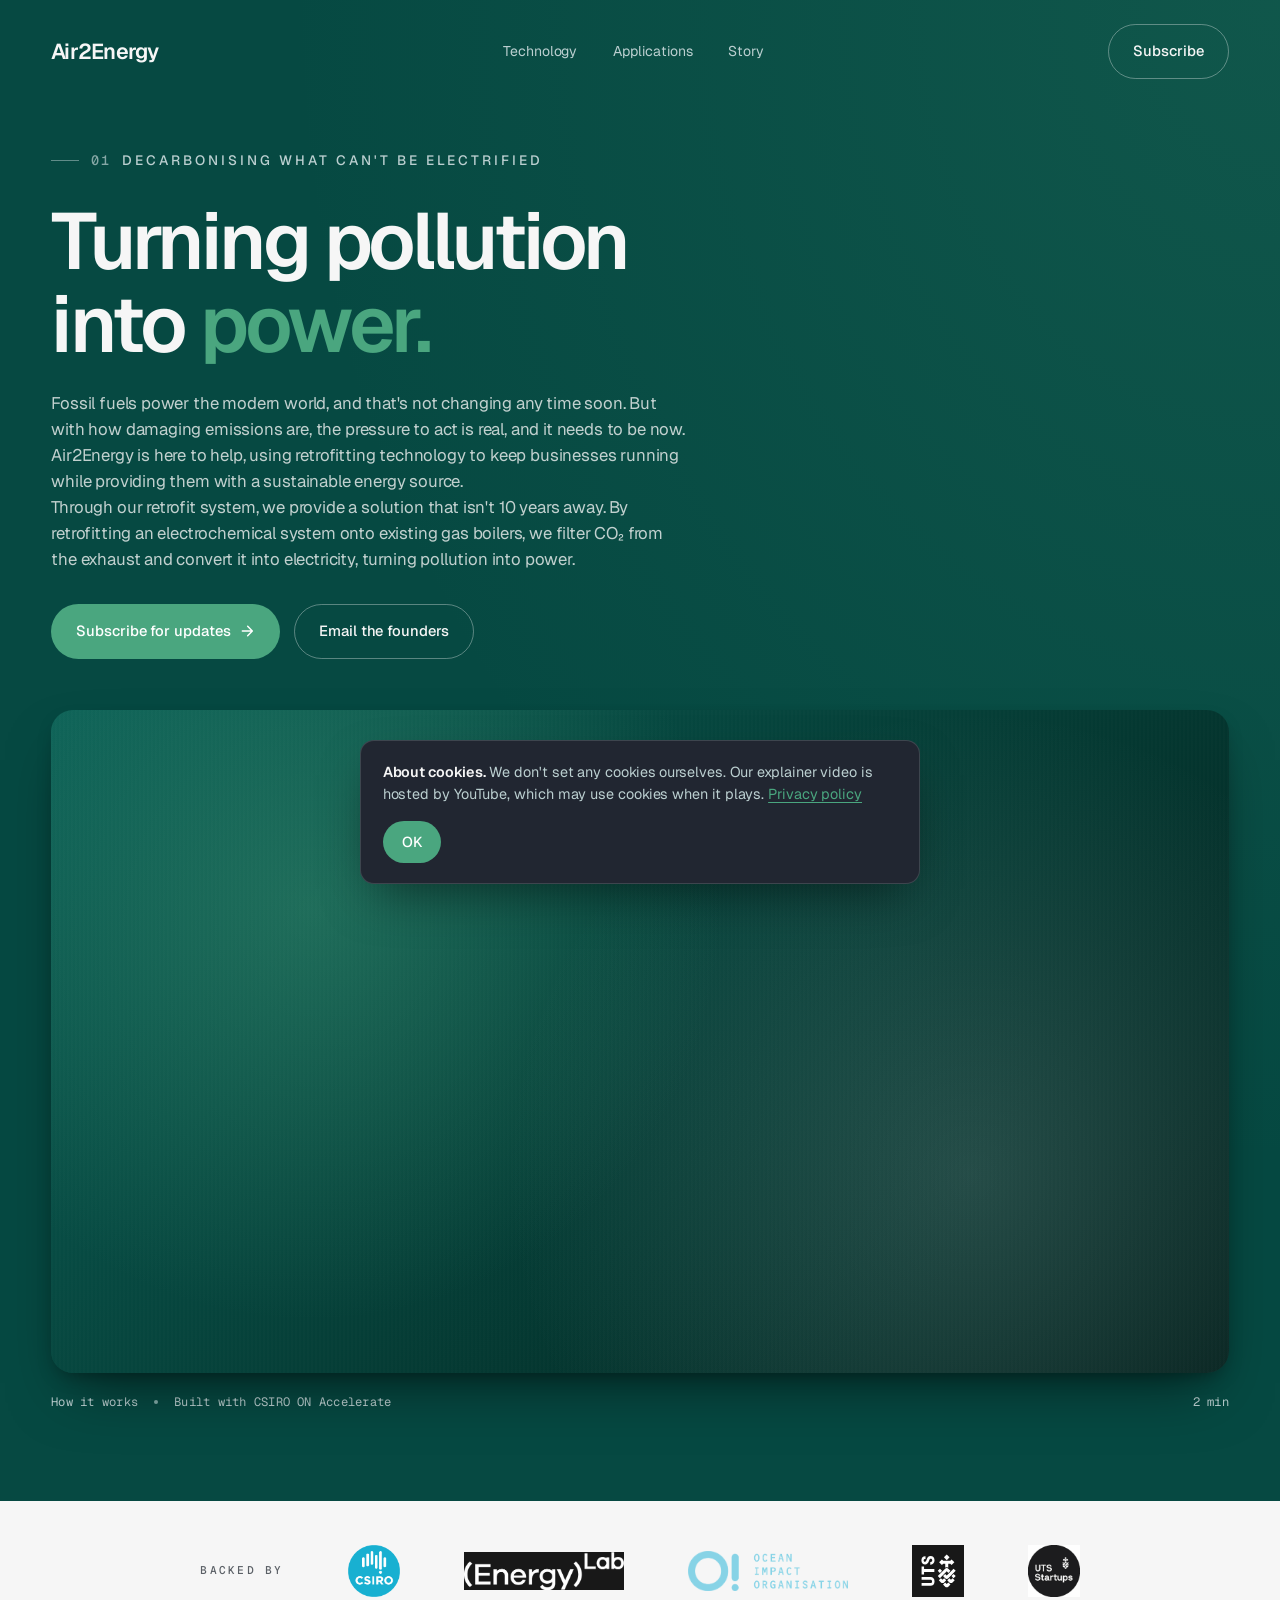
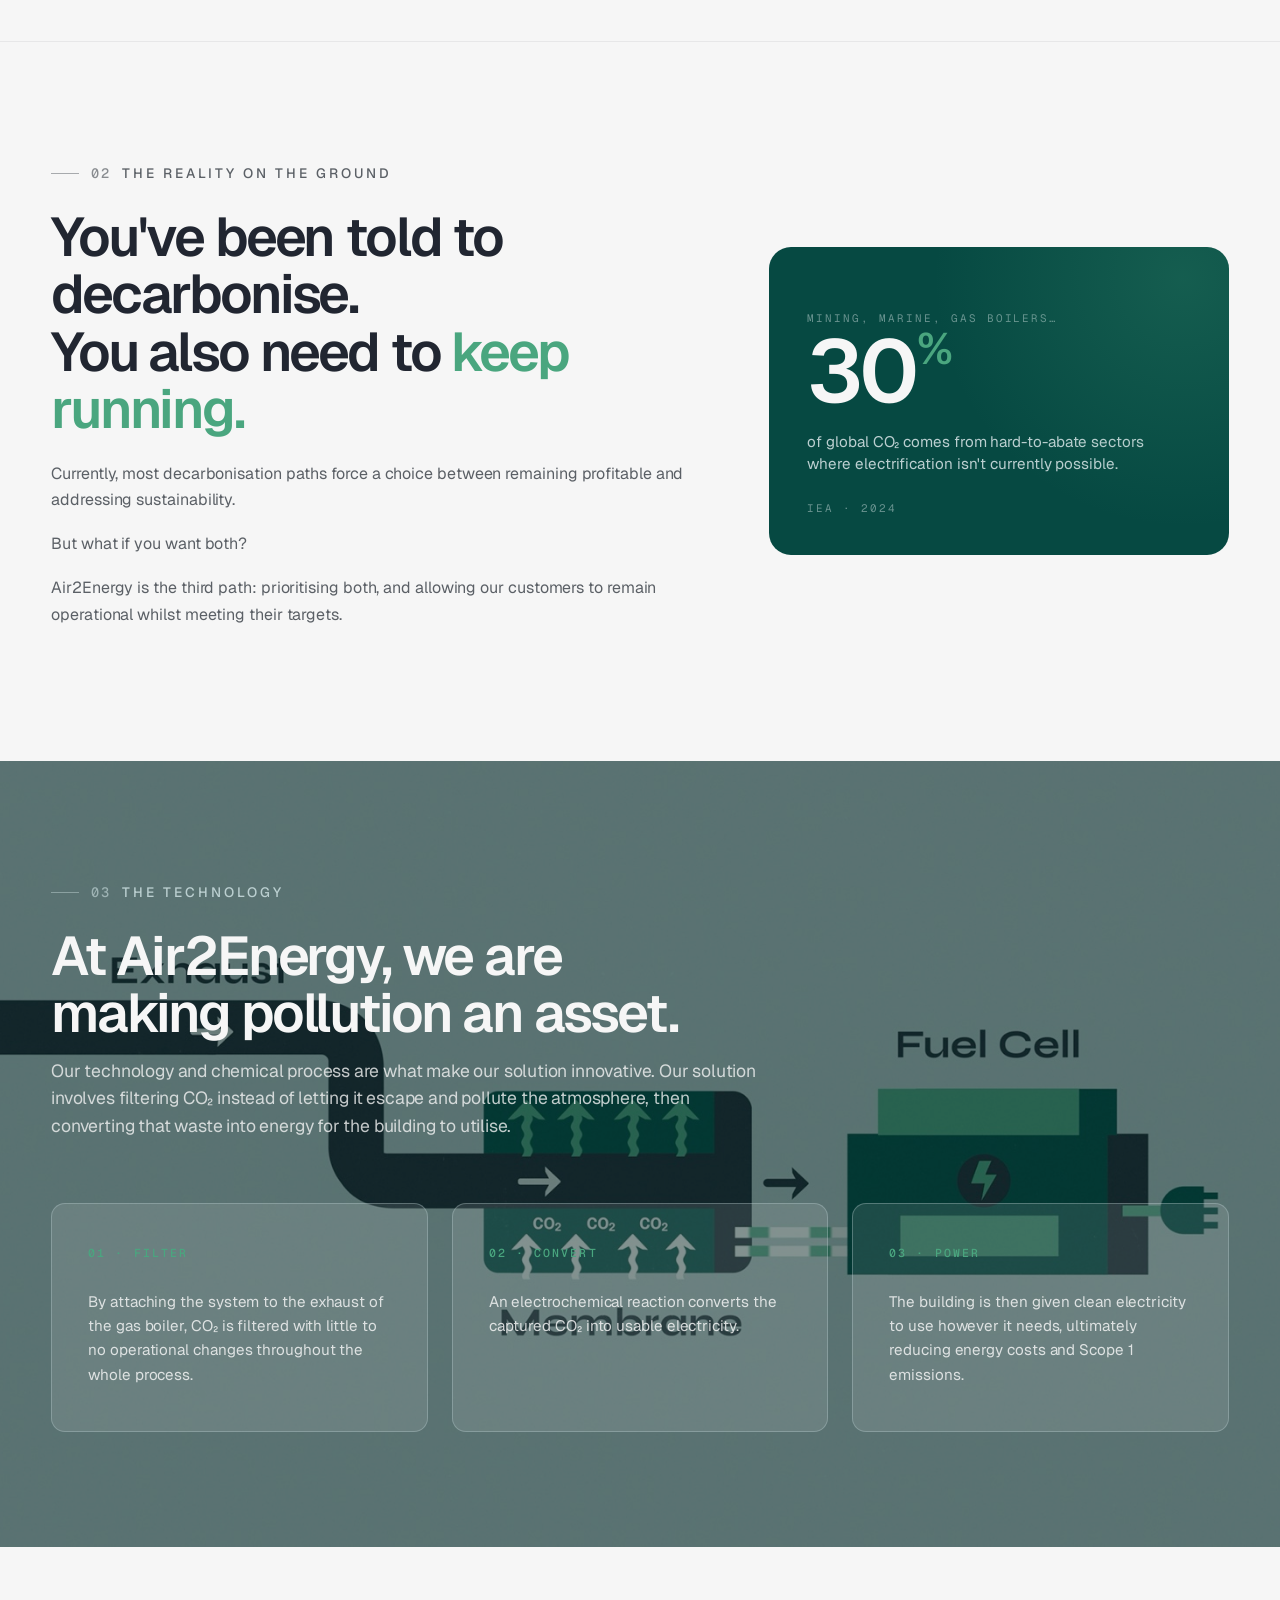
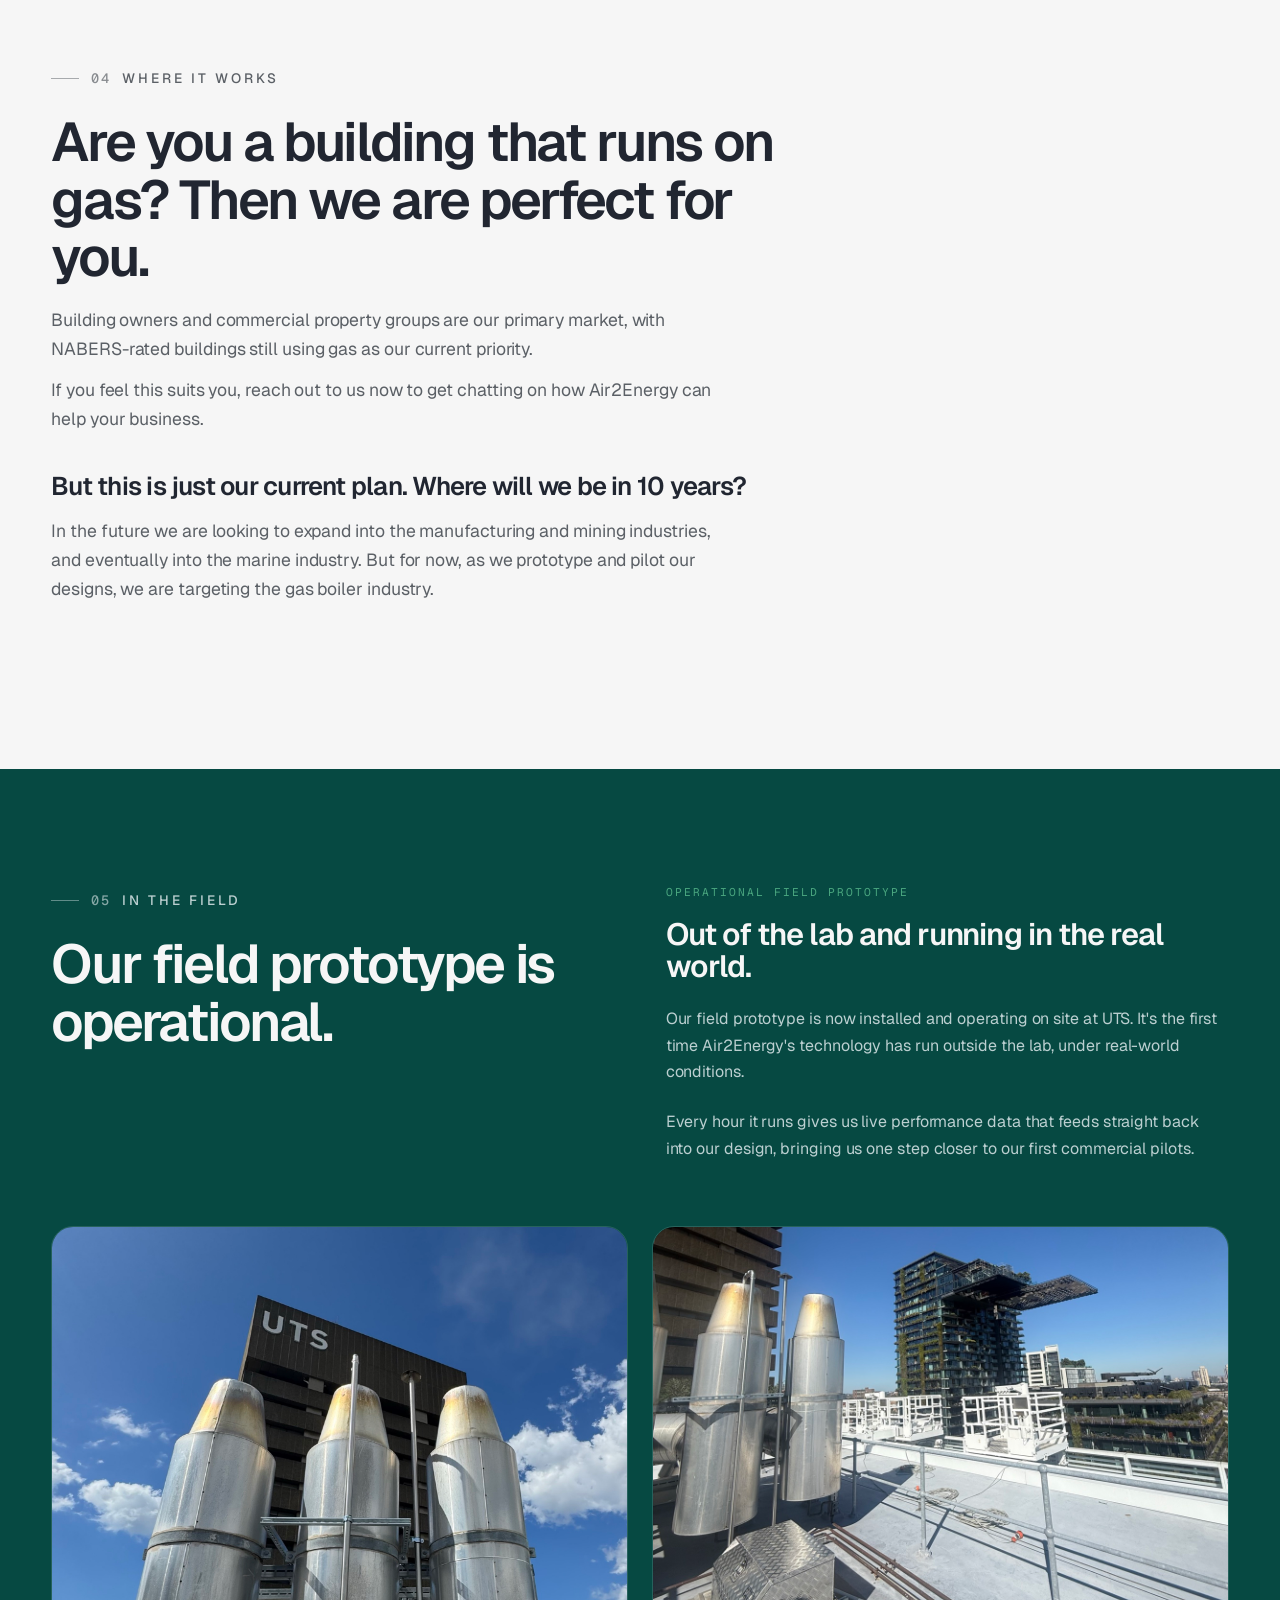
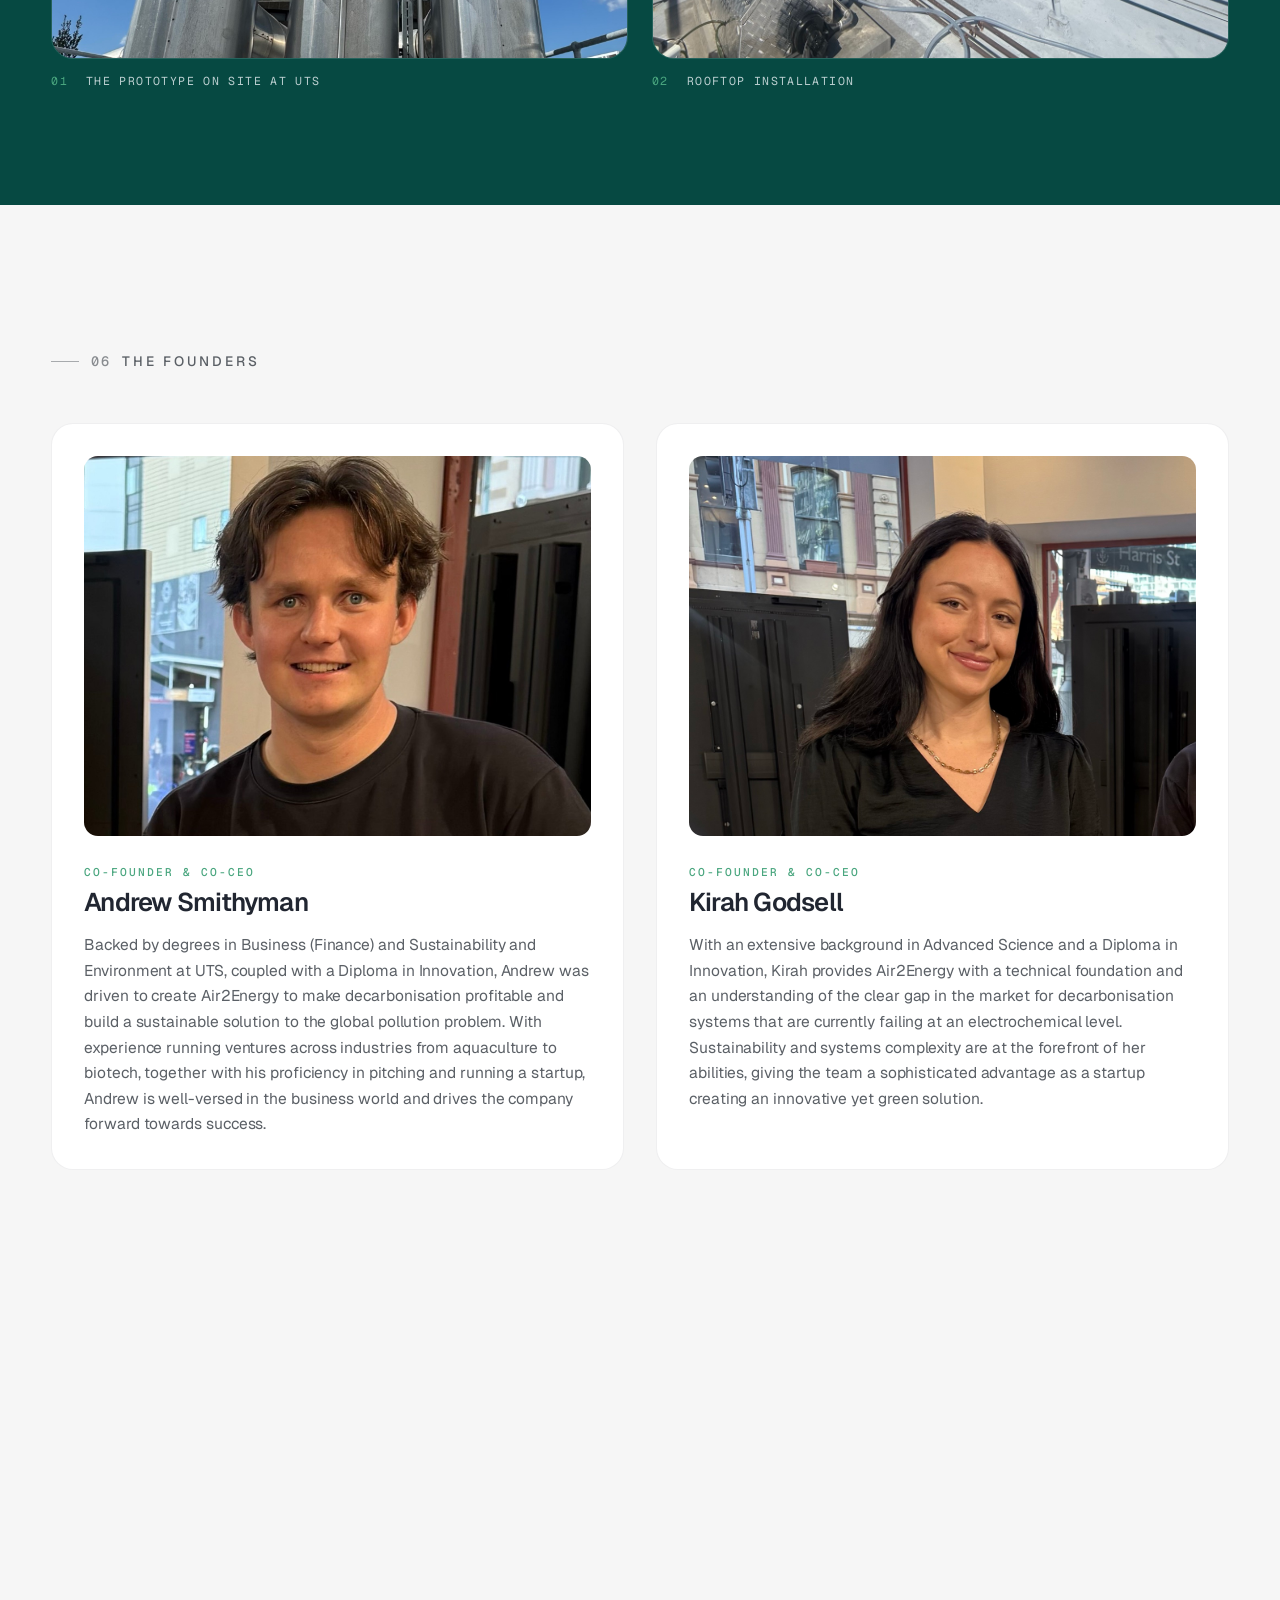
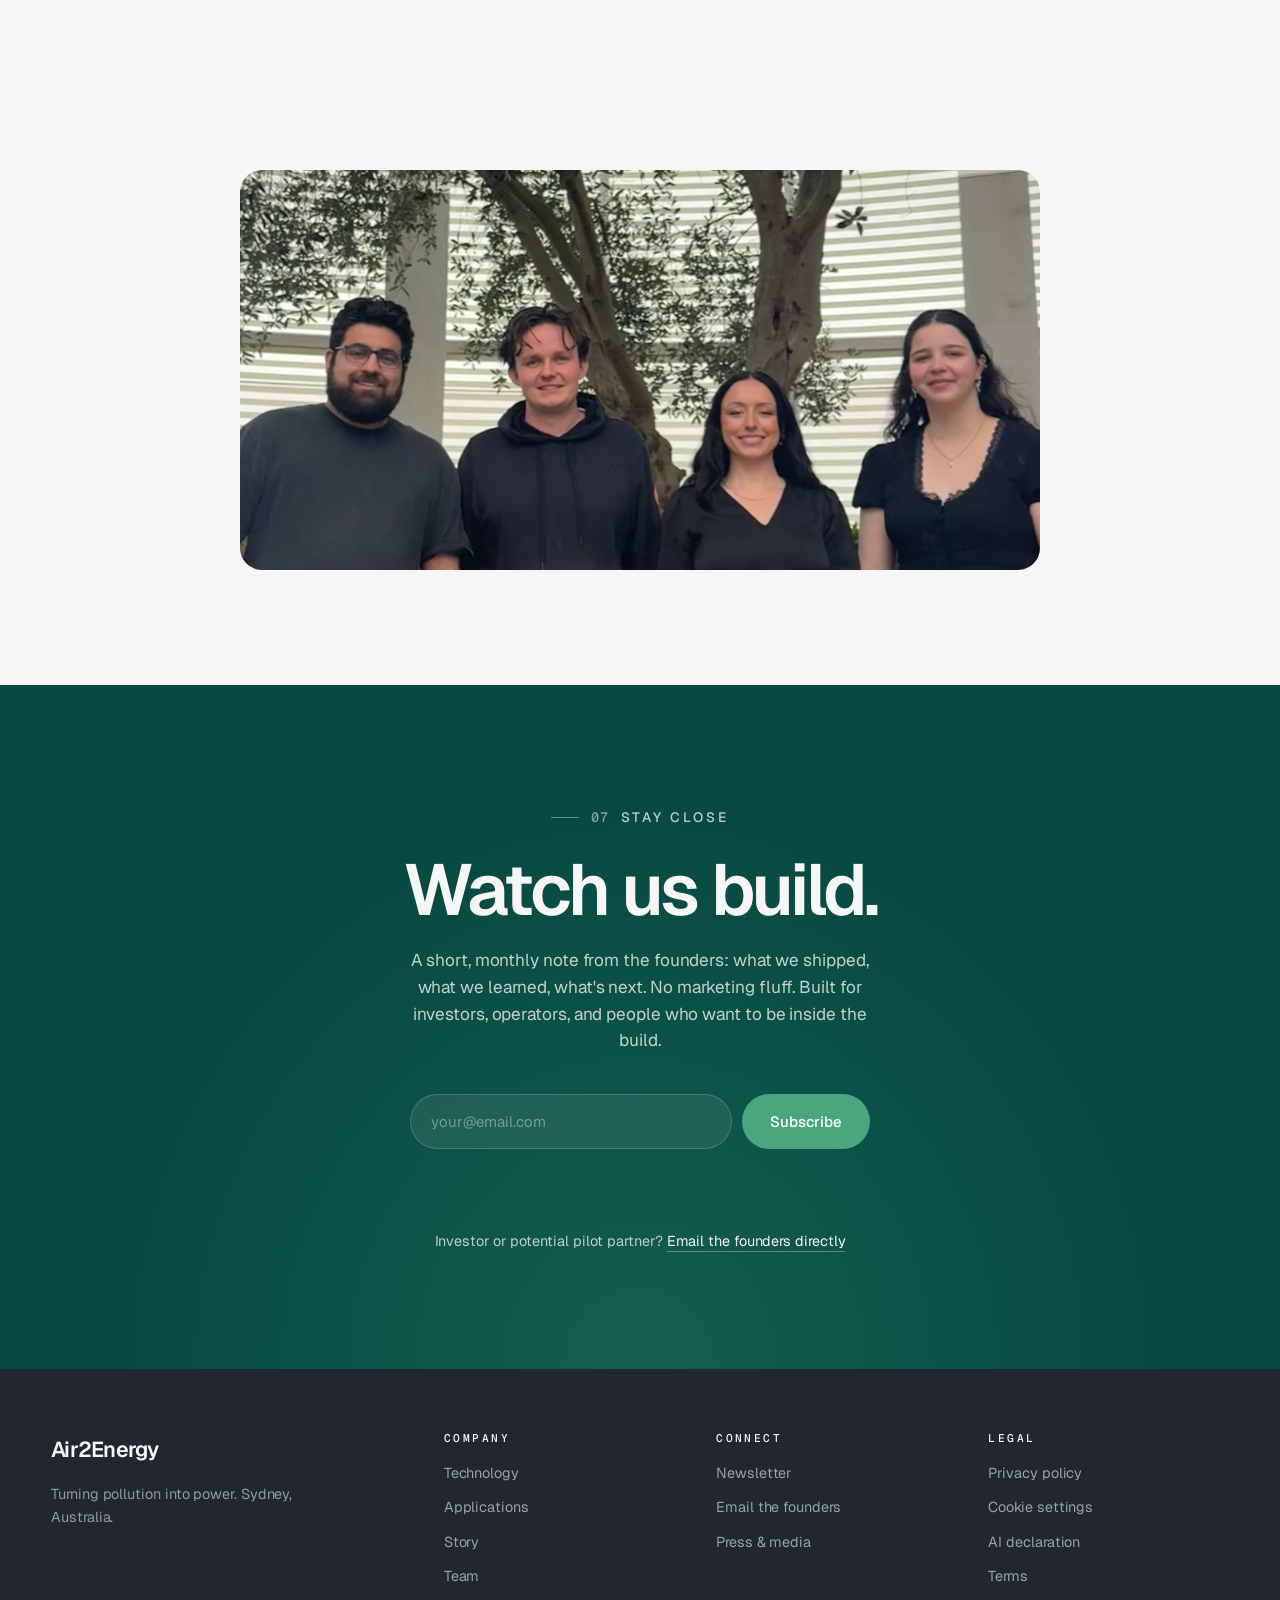
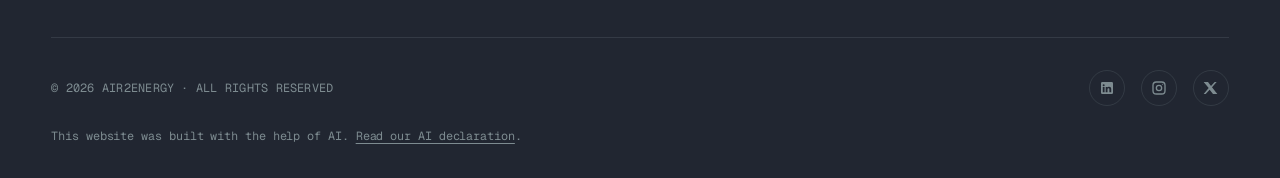
==== commit a98e3559: "Space out applications heading, fix Team link and grammar Co-Authored-By: Claude Opus 5.5 <noreply@a" ====
--- a/index.html
+++ b/index.html
@@ -525,6 +525,8 @@
     .applications-head { max-width: 760px; margin-bottom: clamp(2.5rem, 4vw, 4rem); }
     .applications-head h2 { margin: 1.5rem 0 1.25rem; }
     .applications-head p { color: var(--c-text-muted); font-size: 1.1rem; max-width: 56ch; }
+    .applications-head p + p { margin-top: 0.75rem; }
+    .applications-head h3 { margin: 2.5rem 0 1rem; }
 
     .app-grid {
       display: grid;
@@ -1161,7 +1163,7 @@
           </div>
           <h2>At Air2Energy, we are making pollution an asset.</h2>
           <p class="lead">
-            Our technology and chemical process is what makes our solution innovative. Our solution involves filtering CO₂ instead of letting it escape and pollute the atmosphere, then converting that waste into energy for the building to utilise.
+            Our technology and chemical process are what make our solution innovative. Our solution involves filtering CO₂ instead of letting it escape and pollute the atmosphere, then converting that waste into energy for the building to utilise.
           </p>
         </div>
 
@@ -1181,7 +1183,7 @@
           <div class="step reveal">
             <div class="step-num">03 · POWER</div>
             <p>
-              The building is then given clean electricity to use however they want, ultimately reducing energy costs and Scope 1 emissions.
+              The building is then given clean electricity to use however it needs, ultimately reducing energy costs and Scope 1 emissions.
             </p>
           </div>
         </div>
@@ -1264,10 +1266,10 @@
           </div>
         </div>
 
-        <div class="team-intro reveal">
+        <div class="team-intro reveal" id="team">
           <h3>Meet the team:</h3>
           <p>With two UTS advisors, Paul Brown and Qiang Fu, guiding us, Air2Energy has the opportunity to gain valuable knowledge and learn from their experience to best ensure the prosperity of the business.</p>
-          <p>Through participation in the CSIRO ON Accelerate program, the team was also given access to Paul Butler, an advisor with an expansive background in electrical engineering, VC and CEO experience. He provided the team with copious amounts of wisdom and guidance, and successfully led them to graduating the ON Accelerate program. Air2Energy has also welcomed Alex Dronoff to its advisory board, bringing many years of experience in the oil and gas sector to the team.</p>
+          <p>Through participation in the CSIRO ON Accelerate program, the team was also given access to Paul Butler, an advisor with an expansive background in electrical engineering, VC and CEO experience. He provided the team with copious amounts of wisdom and guidance, and successfully led them to graduate from the ON Accelerate program. Air2Energy has also welcomed Alex Dronoff to its advisory board, bringing many years of experience in the oil and gas sector to the team.</p>
           <p>Starting as an intern in early 2026, Georgia Dewar has a background in Product Design with strong skills in innovation and critical thinking, which has assisted the company in its initial product designs and creative ideation. As a current university student, her involvement in the company has been valuable while also allowing her to expand her knowledge and skills in product design.</p>
           <p>Andrew Coorey is the lead engineer at Air2Energy, with an advanced background in mechatronics and mechanical engineering. Through his vast experience and valuable insight, he has skilfully led the design and development of our product and assisted in the chemical configuration of the internal designs.</p>
         </div>
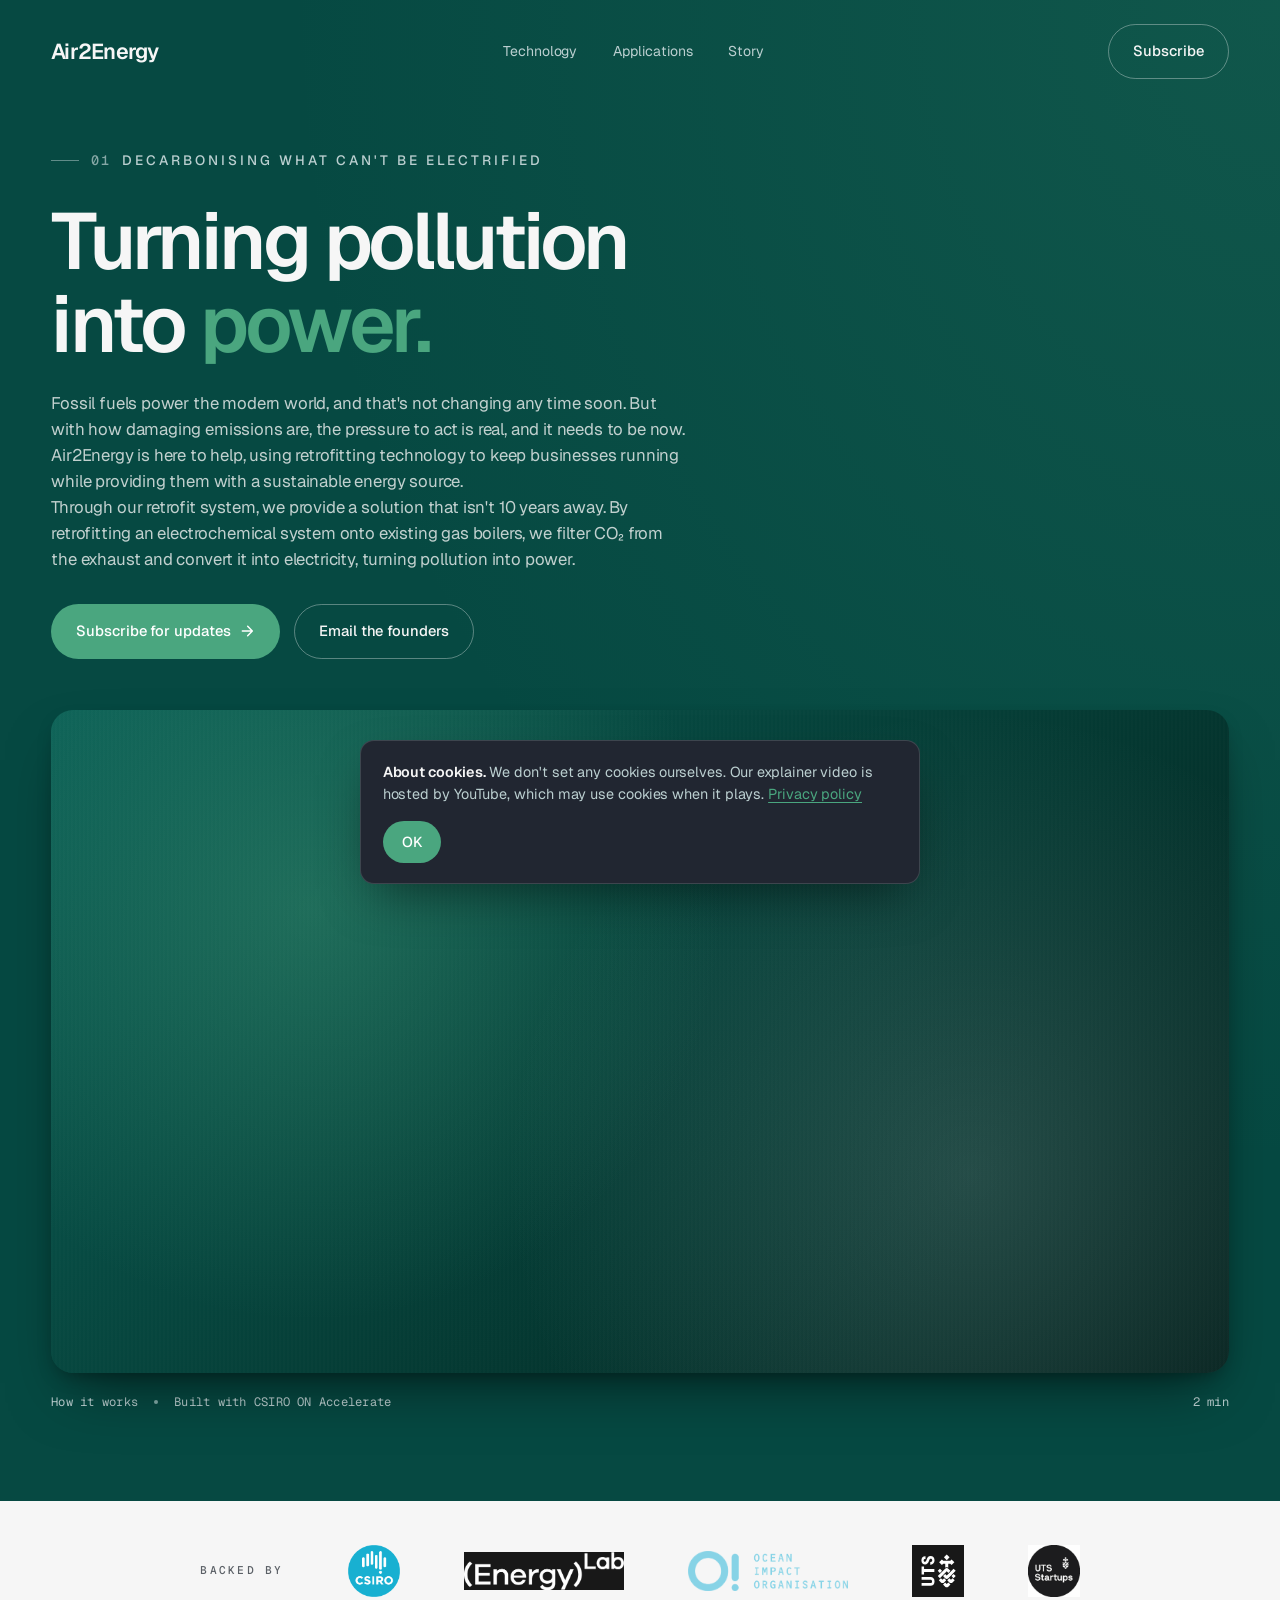
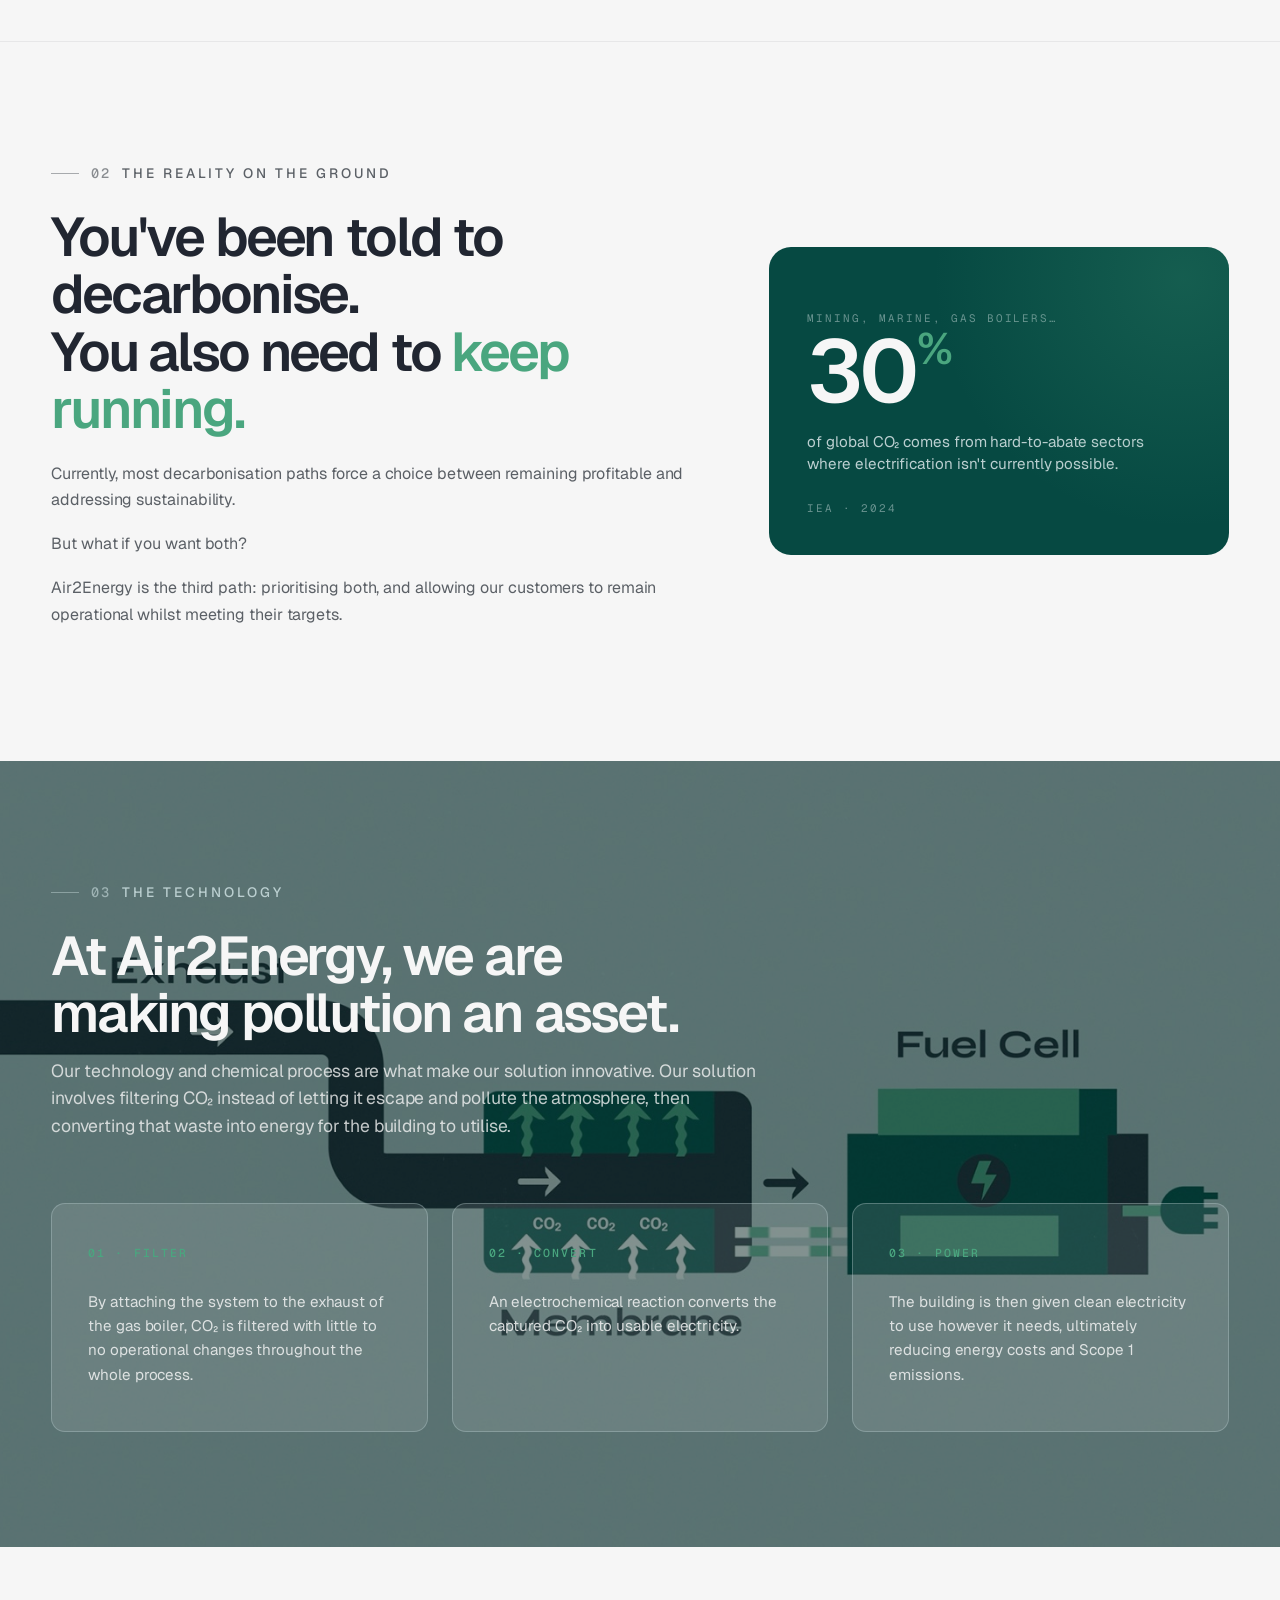
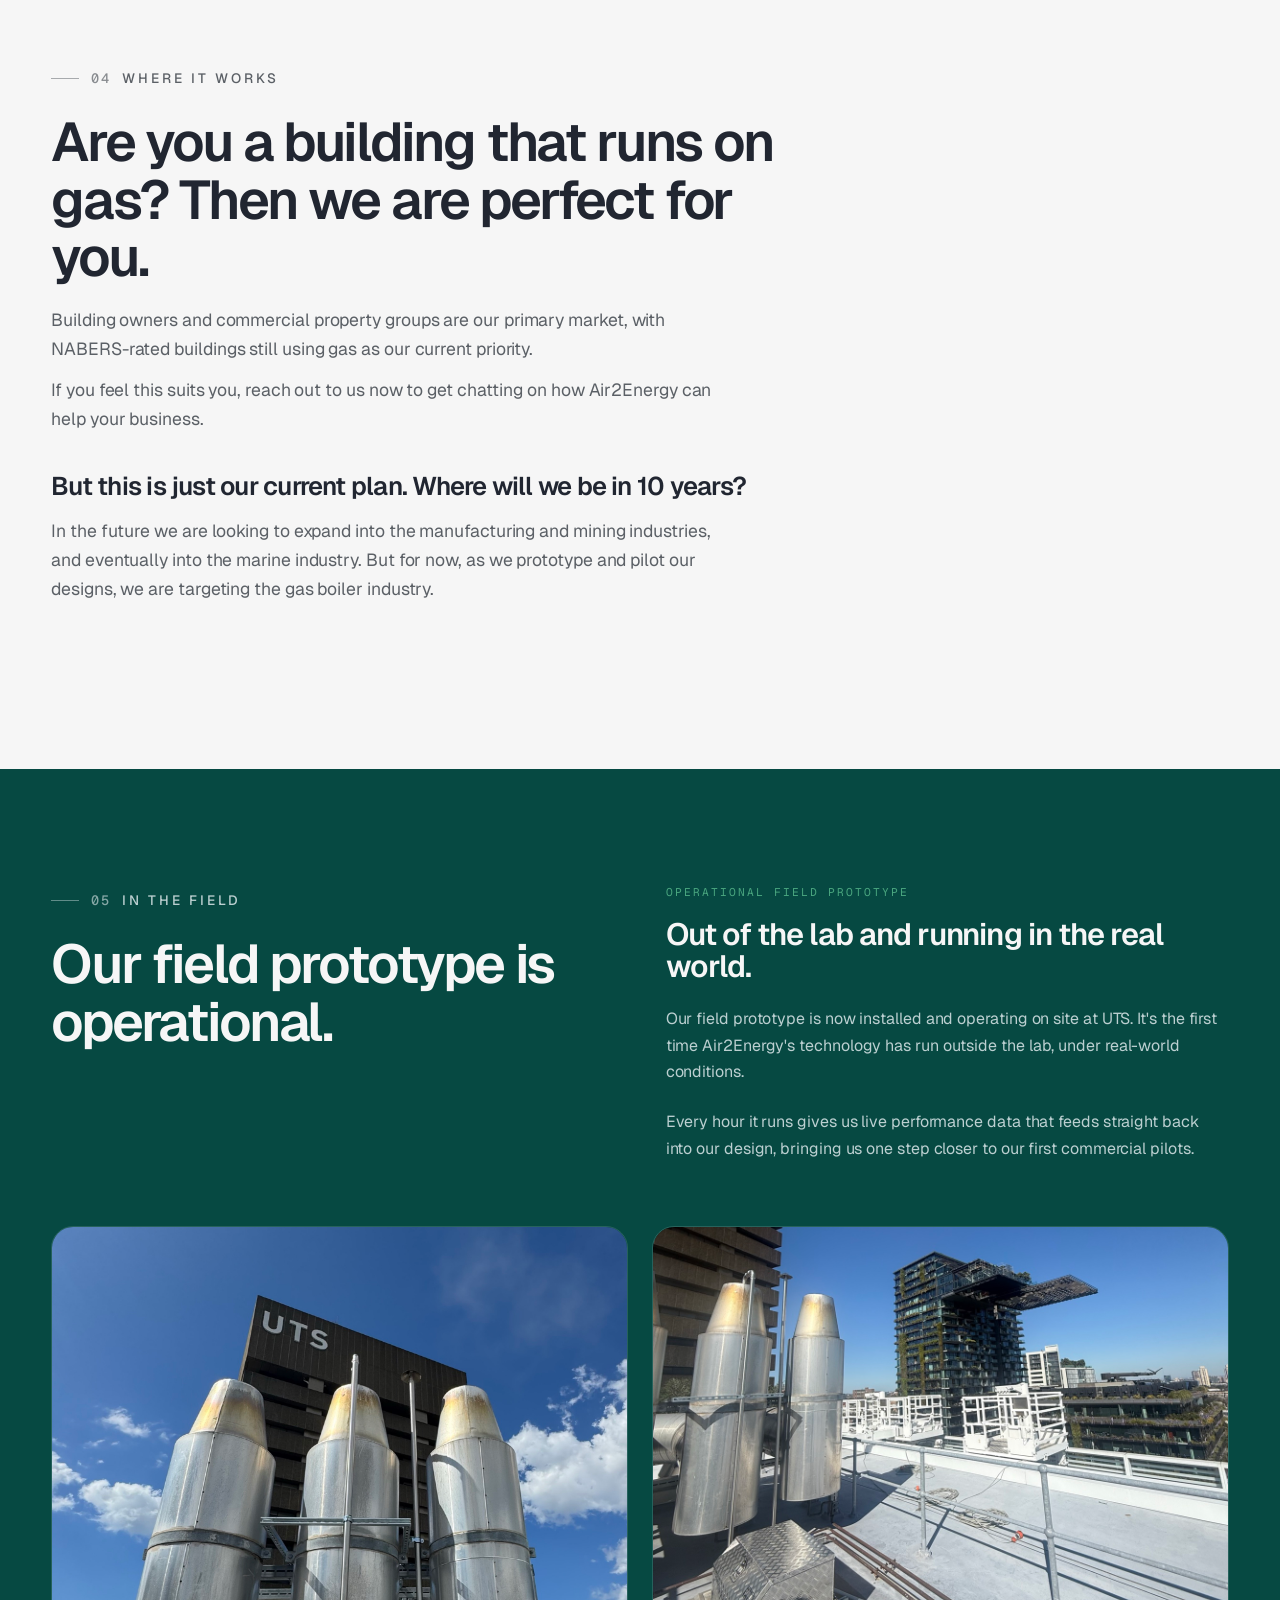
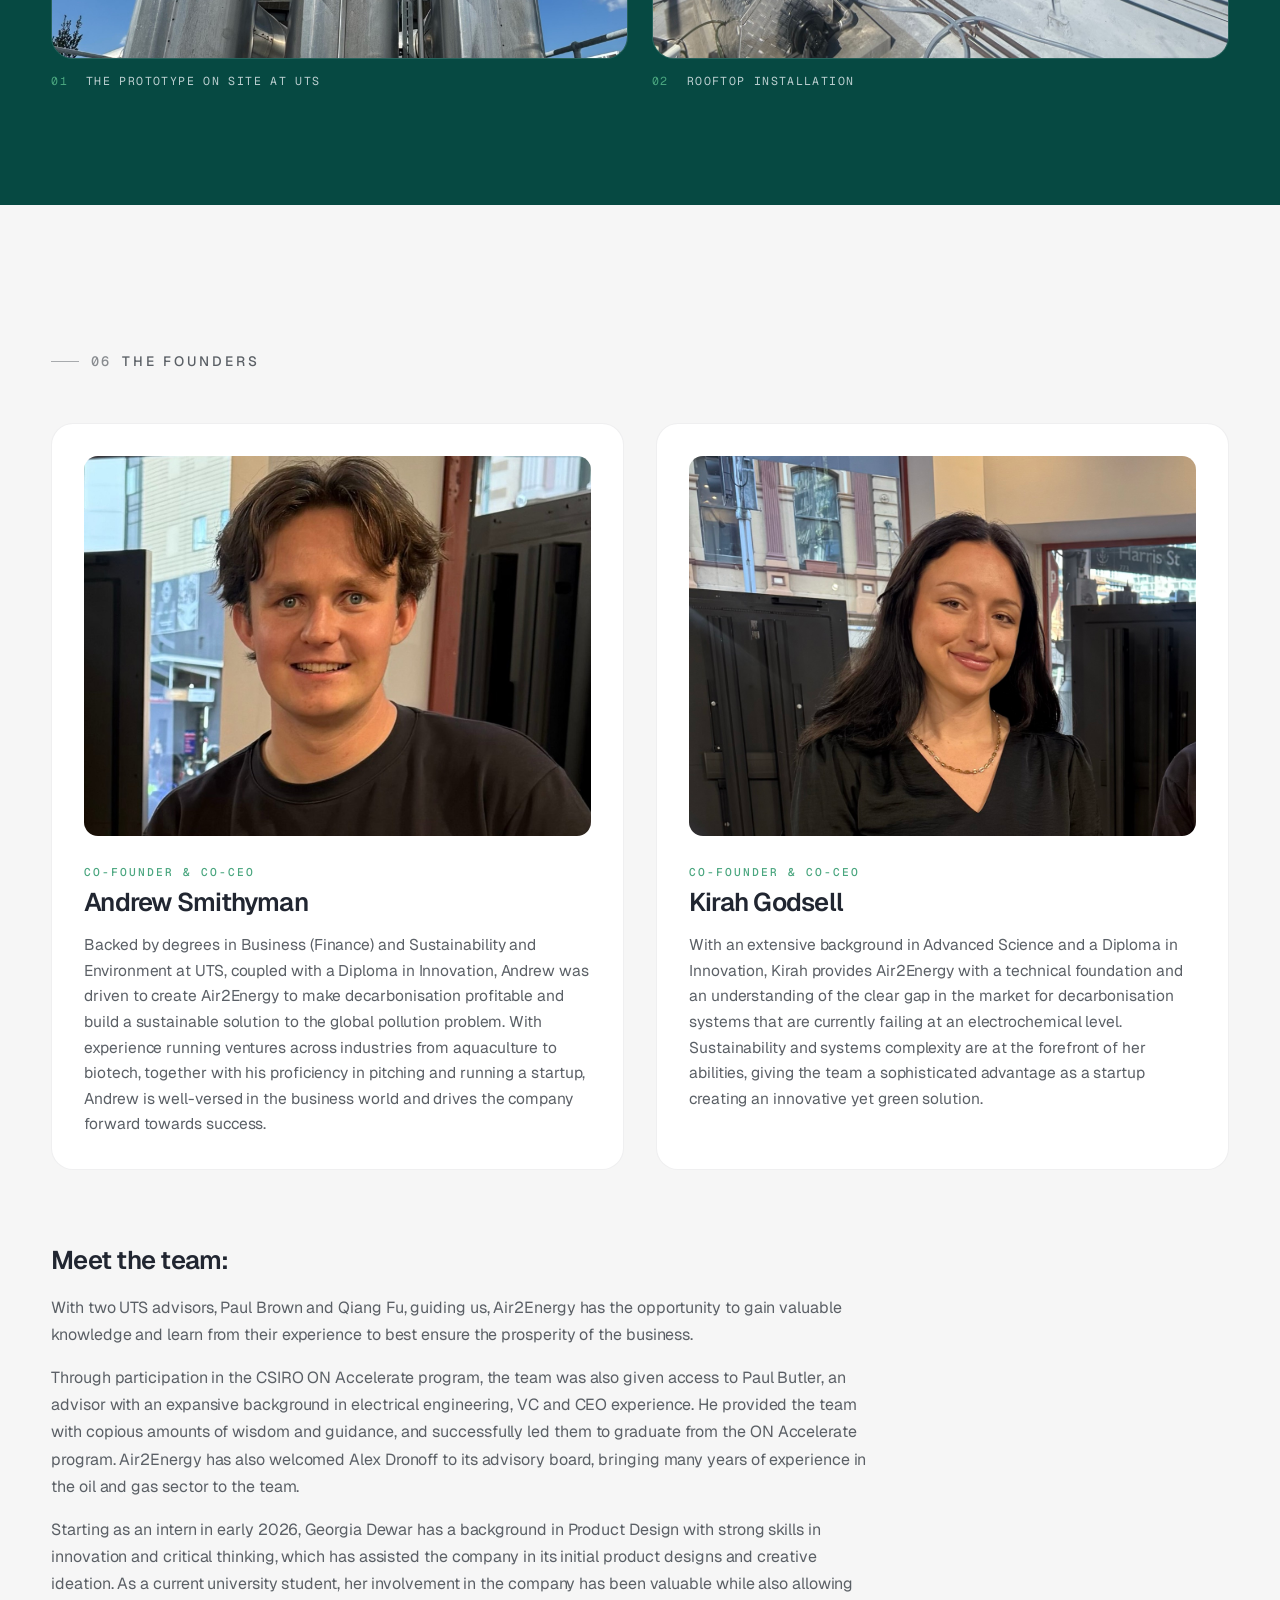
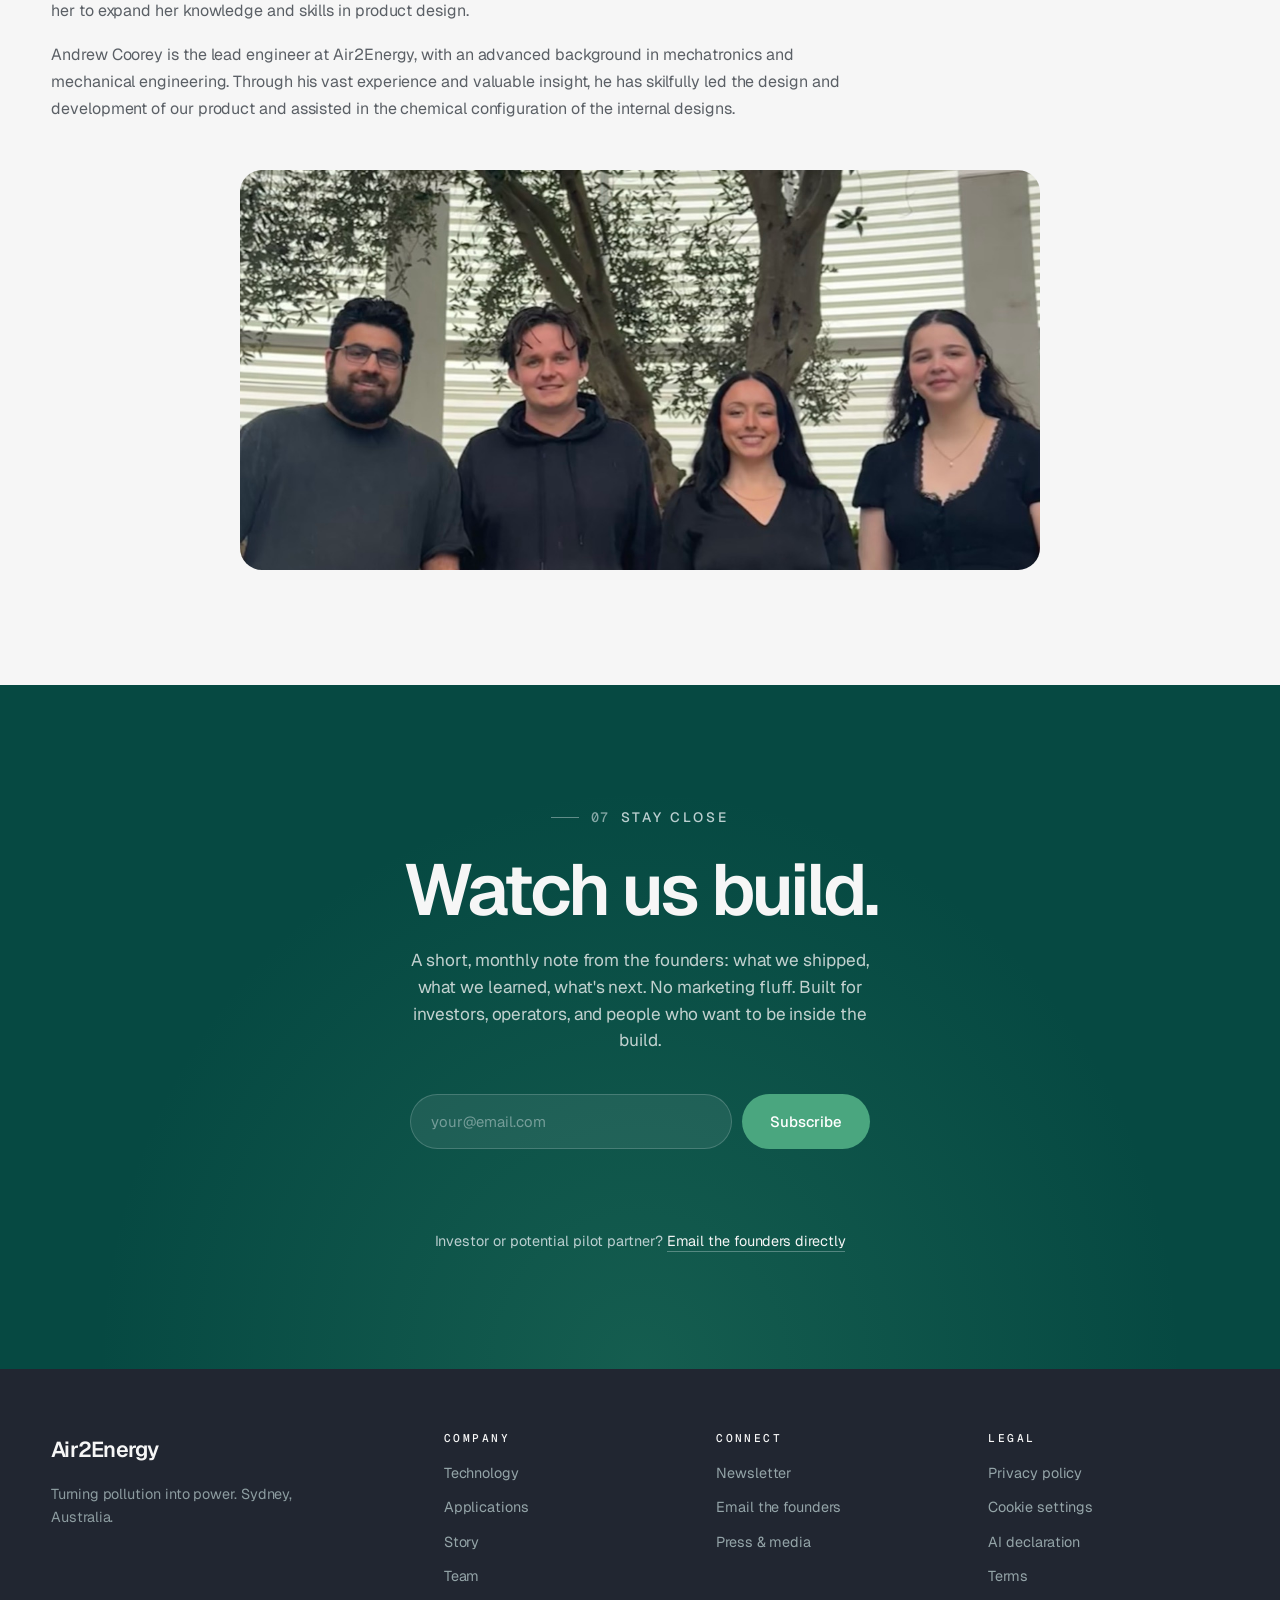
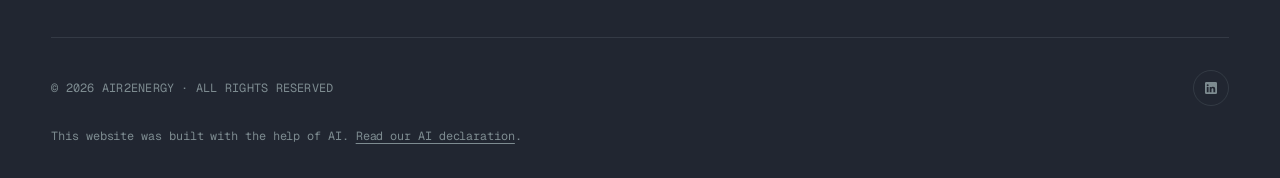
==== commit af669170: "Add terms of use, link press to email, remove unused socials, logo scrolls to top Co-Authored-By: Cl" ====
--- a/index.html
+++ b/index.html
@@ -1041,7 +1041,7 @@
   <header>
     <nav class="nav" aria-label="Primary">
       <div class="container nav-inner">
-        <a href="#" class="nav-logo" aria-label="Air2Energy home">Air2Energy</a>
+        <a href="/" class="nav-logo" aria-label="Back to top">Air2Energy</a>
         <ul class="nav-links">
           <li><a href="#technology">Technology</a></li>
           <li><a href="#applications">Applications</a></li>
@@ -1331,7 +1331,7 @@
           <ul>
             <li><a href="#subscribe">Newsletter</a></li>
             <li><a href="mailto:andrewsmithyman@air2energy.net">Email the founders</a></li>
-            <li><a href="#">Press &amp; media</a></li>
+            <li><a href="mailto:andrewsmithyman@air2energy.net?subject=Press%20enquiry">Press &amp; media</a></li>
           </ul>
         </div>
         <div class="footer-col">
@@ -1340,7 +1340,7 @@
             <li><a href="privacy.html">Privacy policy</a></li>
             <li><a href="#cookie-settings" id="cookie-settings">Cookie settings</a></li>
             <li><a href="ai-declaration.html">AI declaration</a></li>
-            <li><a href="#">Terms</a></li>
+            <li><a href="terms.html">Terms</a></li>
           </ul>
         </div>
       </div>
@@ -1350,18 +1350,6 @@
           <a href="https://www.linkedin.com/company/air2energy-pty-ltd" target="_blank" rel="noopener noreferrer" aria-label="LinkedIn">
             <svg viewBox="0 0 24 24" fill="currentColor" aria-hidden="true">
               <path d="M19 3A2 2 0 0 1 21 5v14a2 2 0 0 1-2 2H5a2 2 0 0 1-2-2V5a2 2 0 0 1 2-2h14zM8.34 18.34V10.5H5.67v7.84h2.67zm-1.33-8.84a1.5 1.5 0 1 0 0-3 1.5 1.5 0 0 0 0 3zM18.34 18.34V13.7c0-2.5-1.34-3.66-3.13-3.66-1.44 0-2.09.8-2.45 1.35V10.5h-2.67c.04.76 0 7.84 0 7.84h2.67v-4.38c0-.24.02-.48.09-.65.2-.48.63-.97 1.37-.97.97 0 1.36.74 1.36 1.83v4.17h2.76z"/>
-            </svg>
-          </a>
-          <a href="#" aria-label="Instagram">
-            <svg viewBox="0 0 24 24" fill="none" stroke="currentColor" stroke-width="2" stroke-linecap="round" stroke-linejoin="round" aria-hidden="true">
-              <rect x="3" y="3" width="18" height="18" rx="5"/>
-              <circle cx="12" cy="12" r="4"/>
-              <circle cx="17.5" cy="6.5" r="0.8" fill="currentColor" stroke="none"/>
-            </svg>
-          </a>
-          <a href="#" aria-label="X">
-            <svg viewBox="0 0 24 24" fill="currentColor" aria-hidden="true">
-              <path d="M17.5 3h3l-7 8 8 10h-6.5l-5-6.5L4 21H1l7.5-9L1 3h6.5l4.5 6L17.5 3z"/>
             </svg>
           </a>
         </div>
@@ -1405,6 +1393,13 @@
       });
     })();
 
+    // Logo returns to the top of the page
+    document.querySelector('.nav-logo').addEventListener('click', function(e) {
+      e.preventDefault();
+      window.scrollTo({ top: 0, behavior: 'smooth' });
+      history.replaceState(null, '', location.pathname);
+    });
+
     // Cookie notice: shown until dismissed, and again from "Cookie settings" in the footer
     (function() {
       var KEY = 'a2e-cookie-notice';
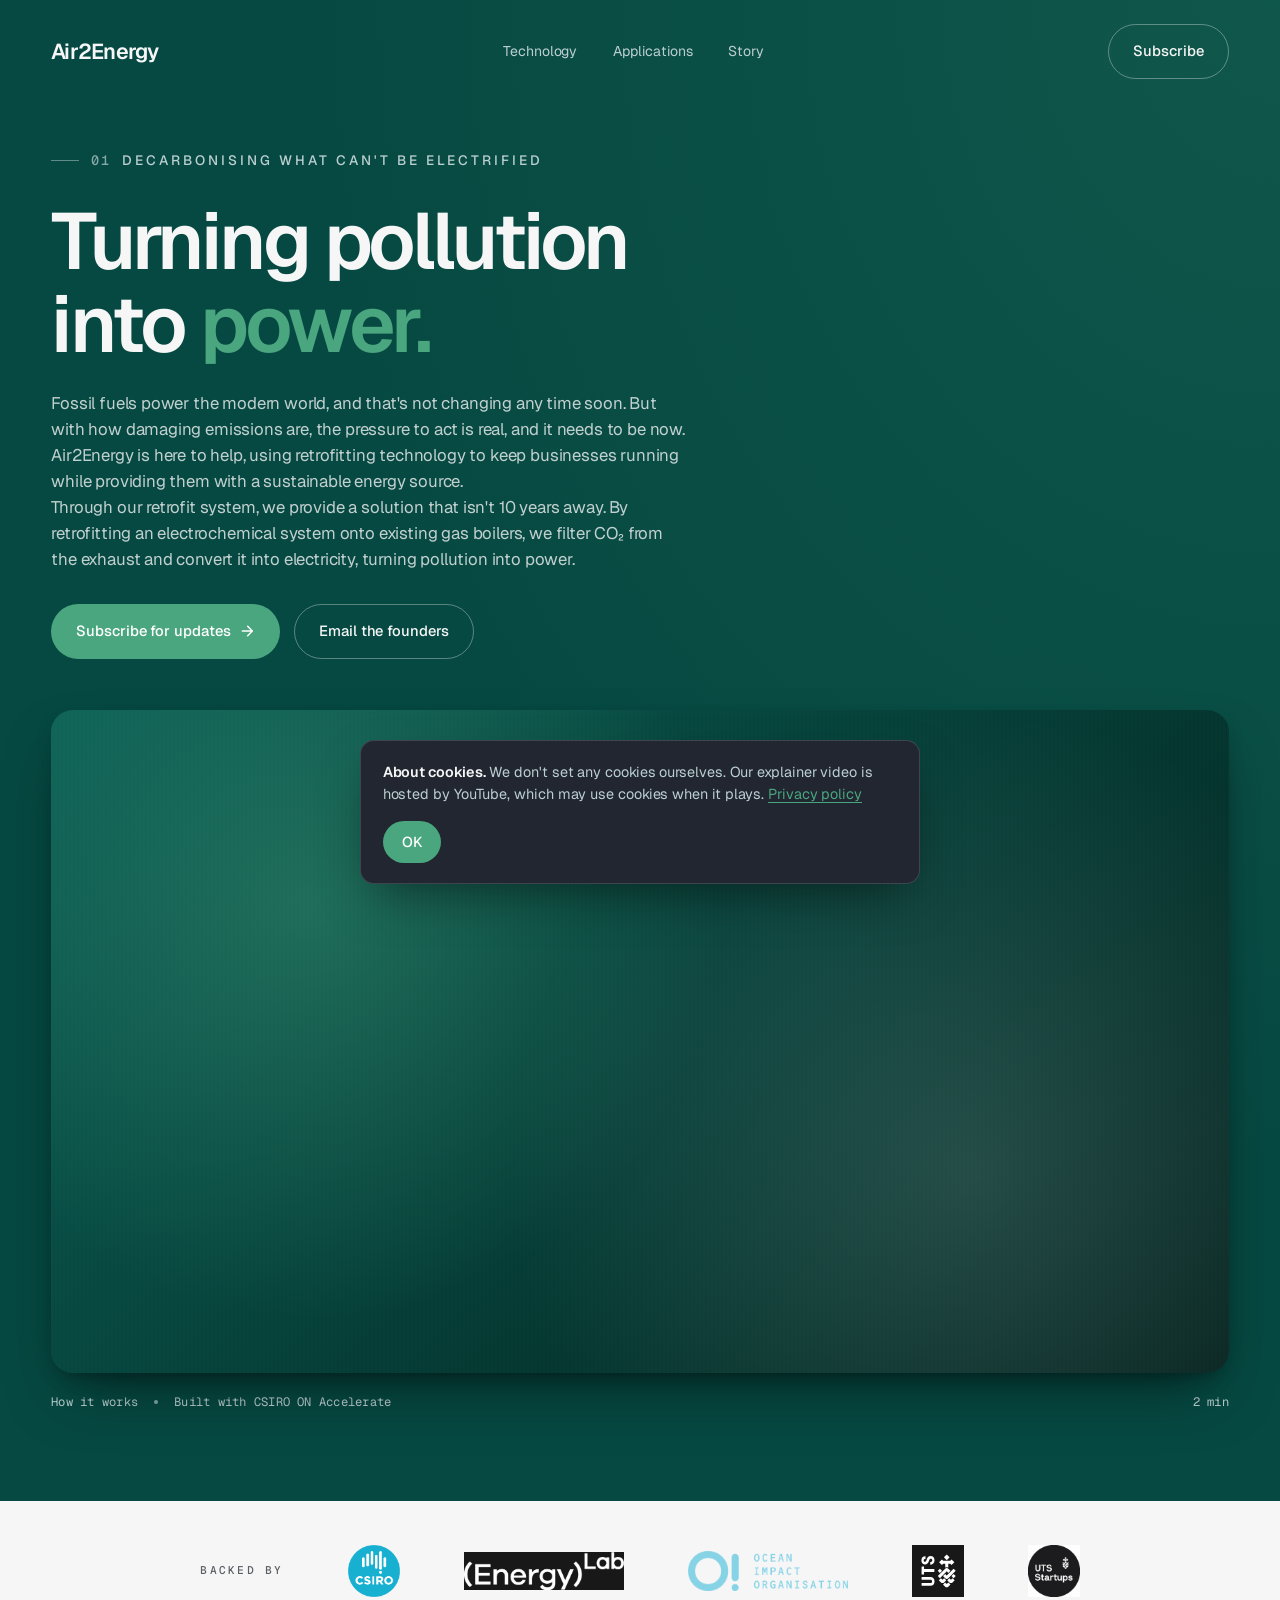
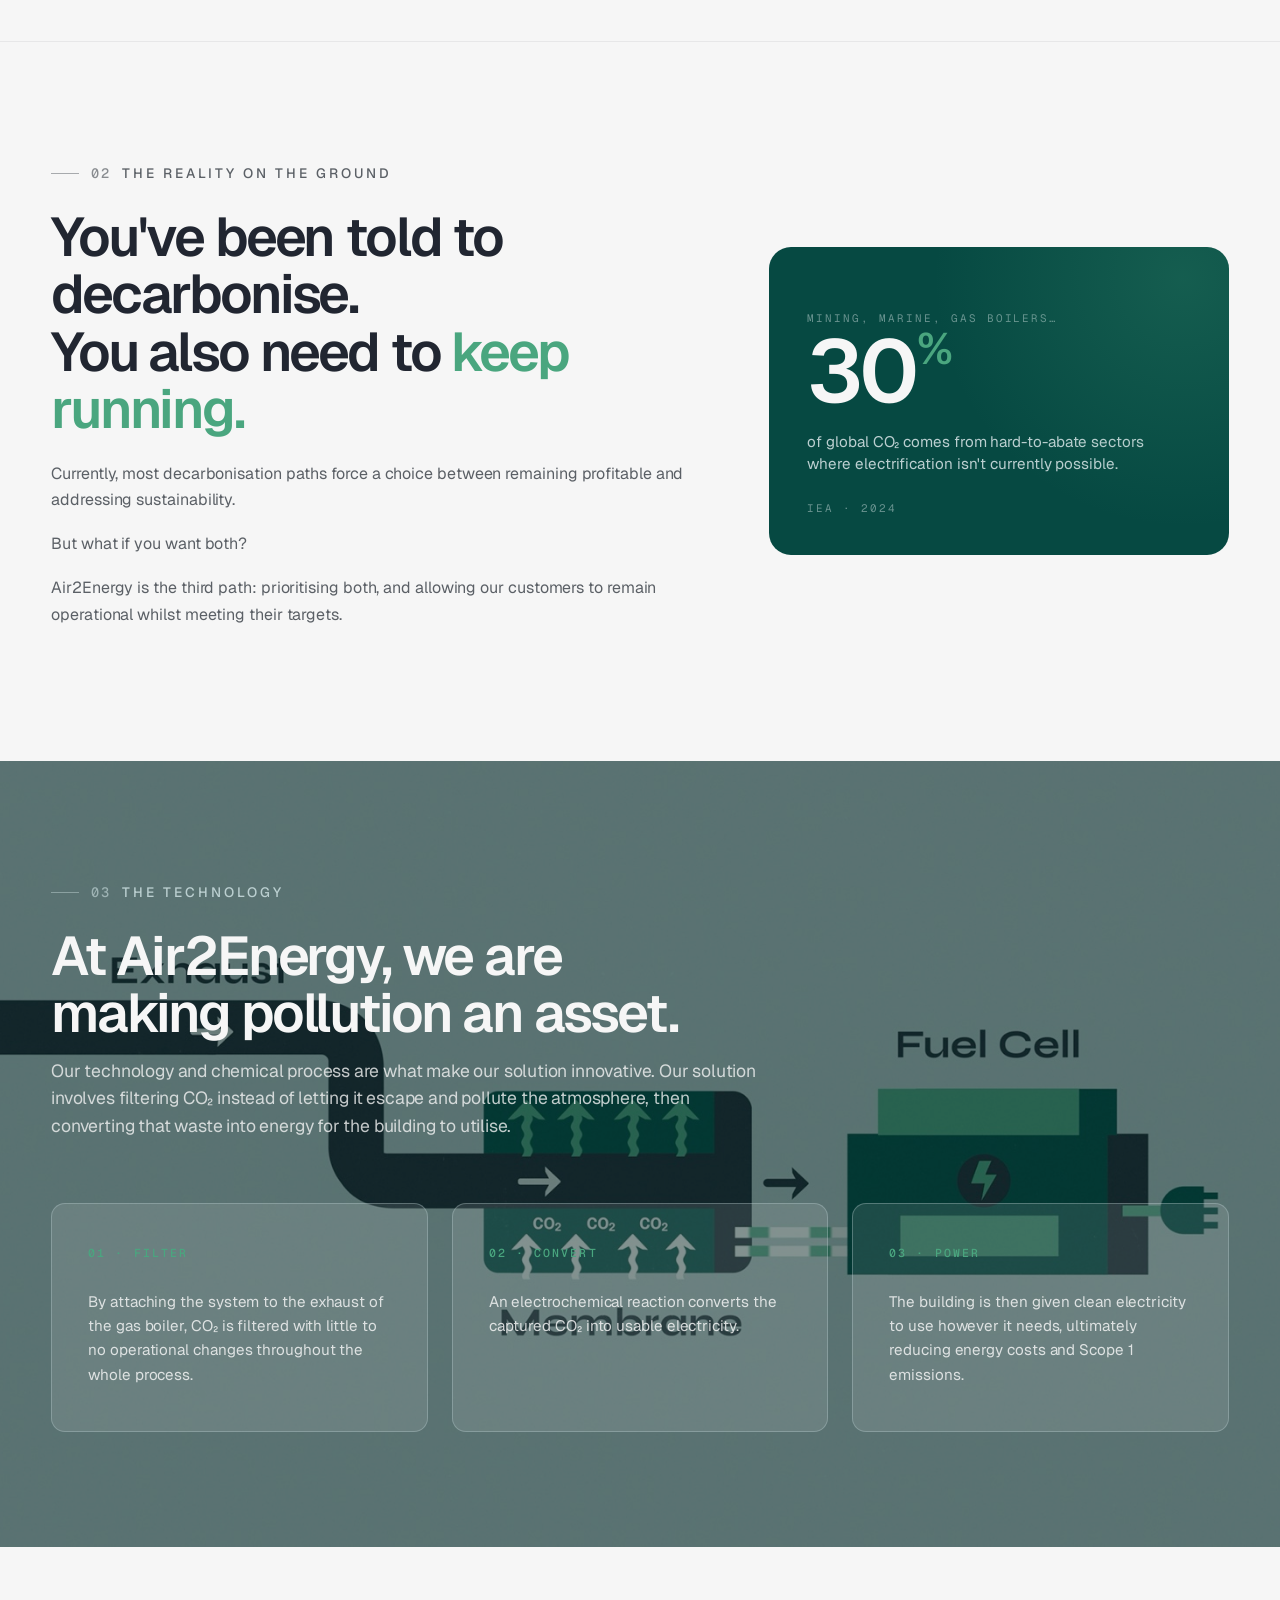
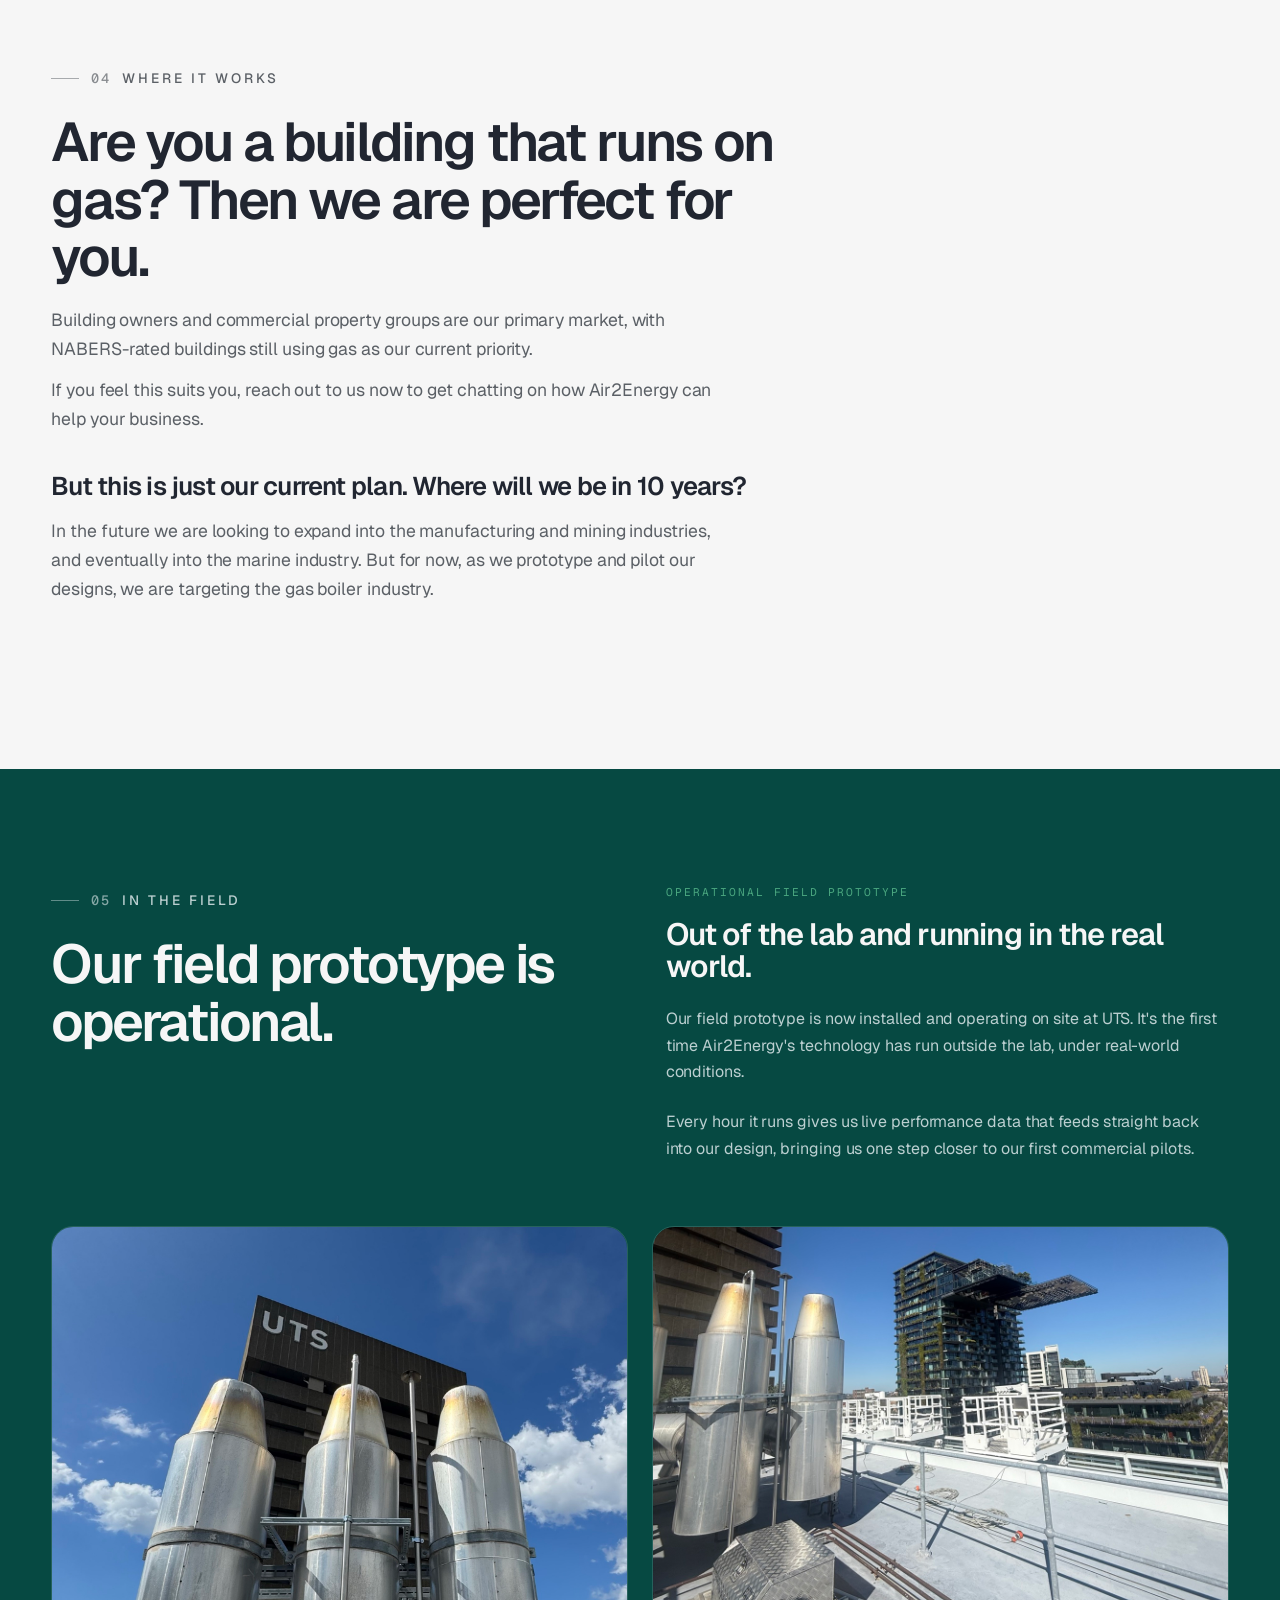
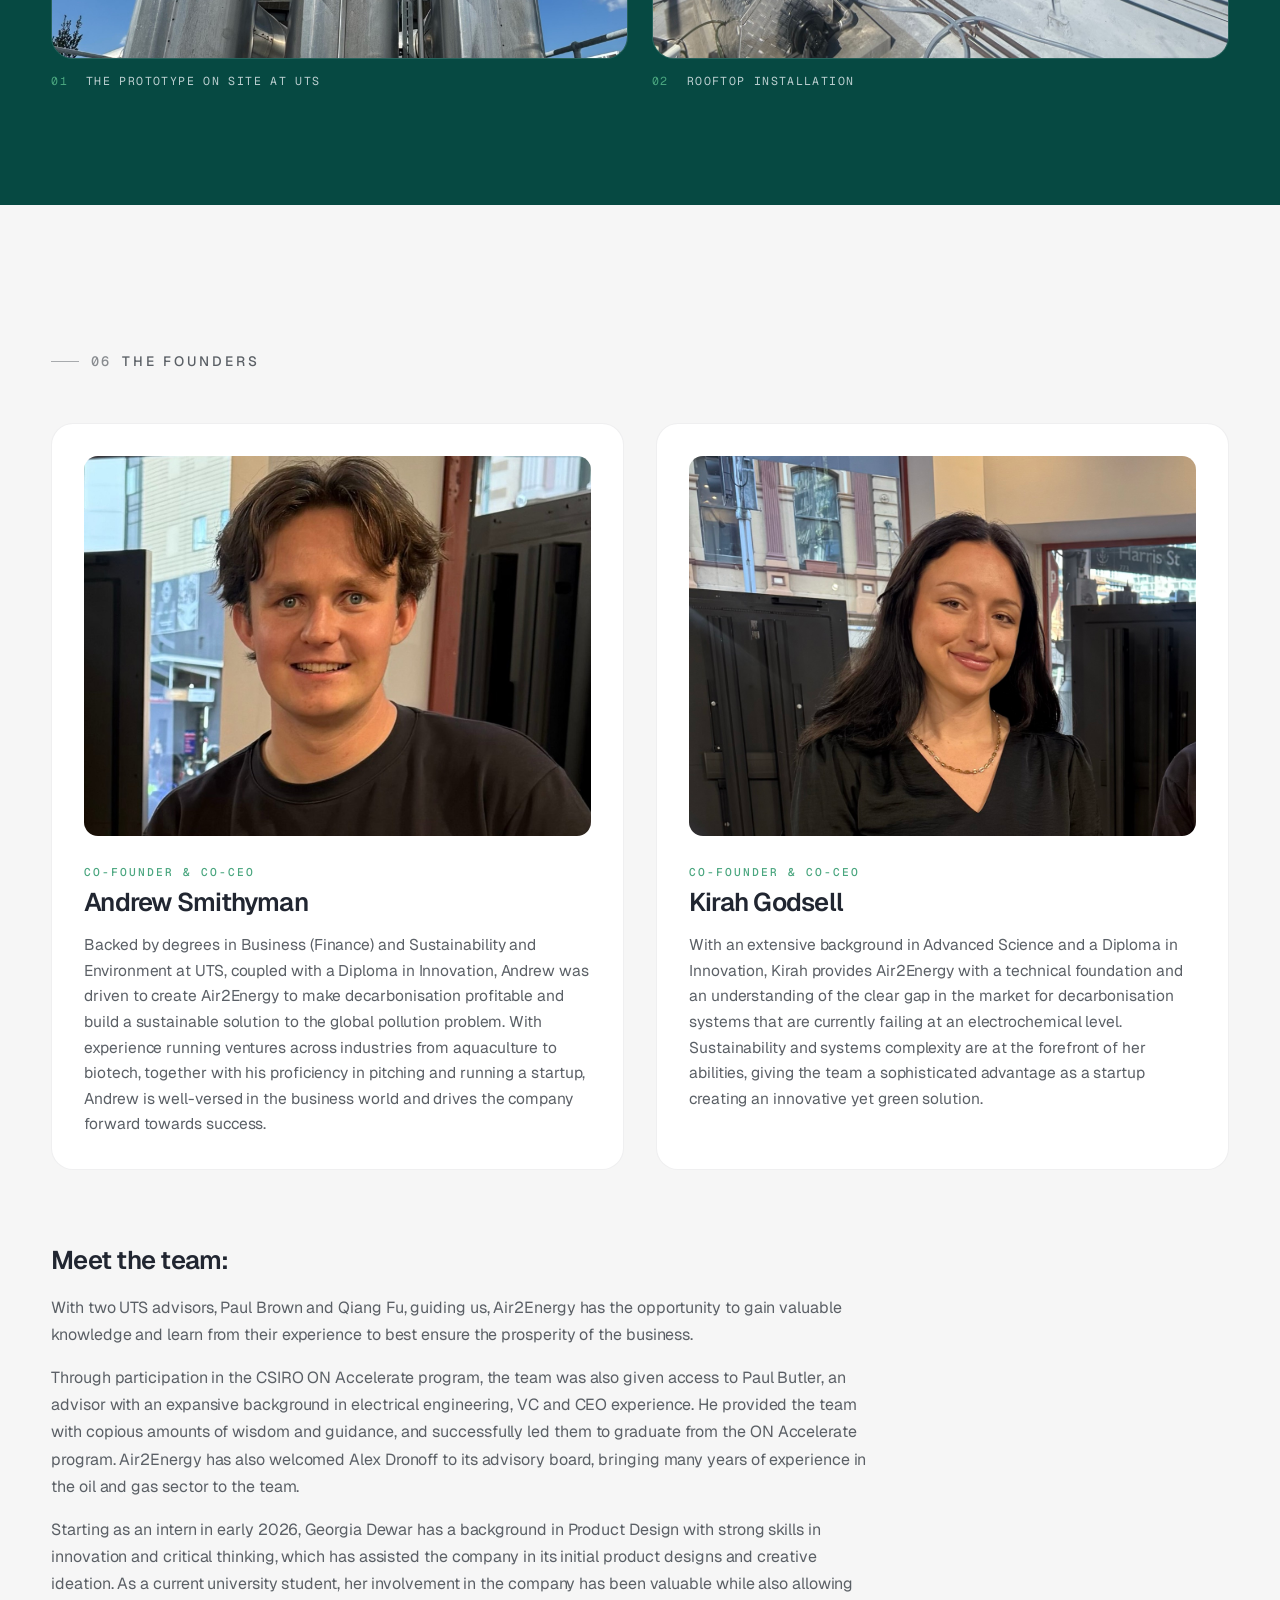
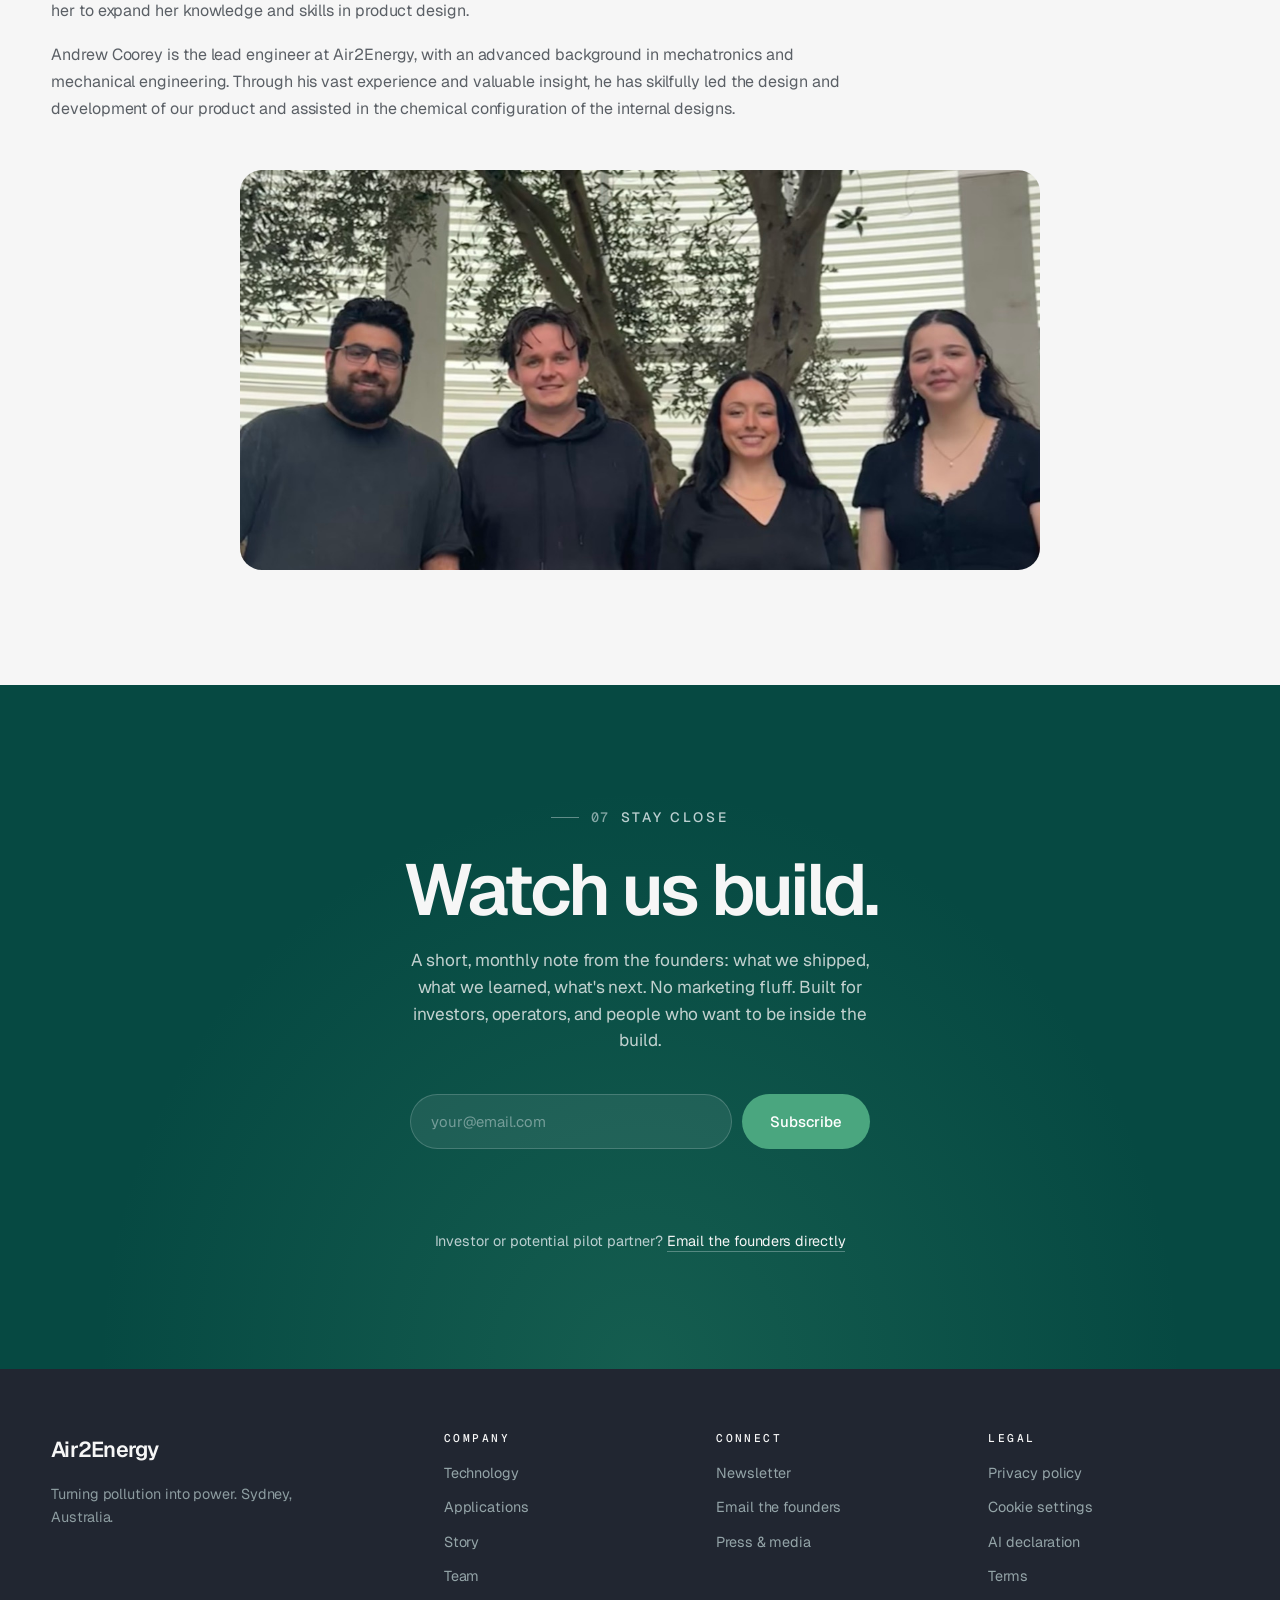
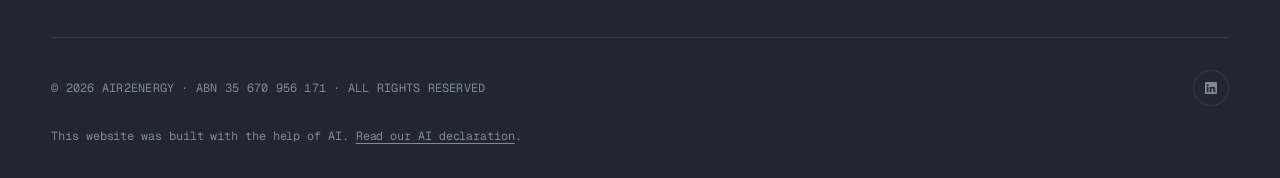
==== commit d27ef655: "Add ABN to site footers Co-Authored-By: Claude Opus 5.5 <noreply@anthropic.com>" ====
--- a/index.html
+++ b/index.html
@@ -1345,7 +1345,7 @@
         </div>
       </div>
       <div class="footer-bottom">
-        <span>© 2026 AIR2ENERGY · ALL RIGHTS RESERVED</span>
+        <span>© 2026 AIR2ENERGY · ABN 35 670 956 171 · ALL RIGHTS RESERVED</span>
         <div class="socials">
           <a href="https://www.linkedin.com/company/air2energy-pty-ltd" target="_blank" rel="noopener noreferrer" aria-label="LinkedIn">
             <svg viewBox="0 0 24 24" fill="currentColor" aria-hidden="true">
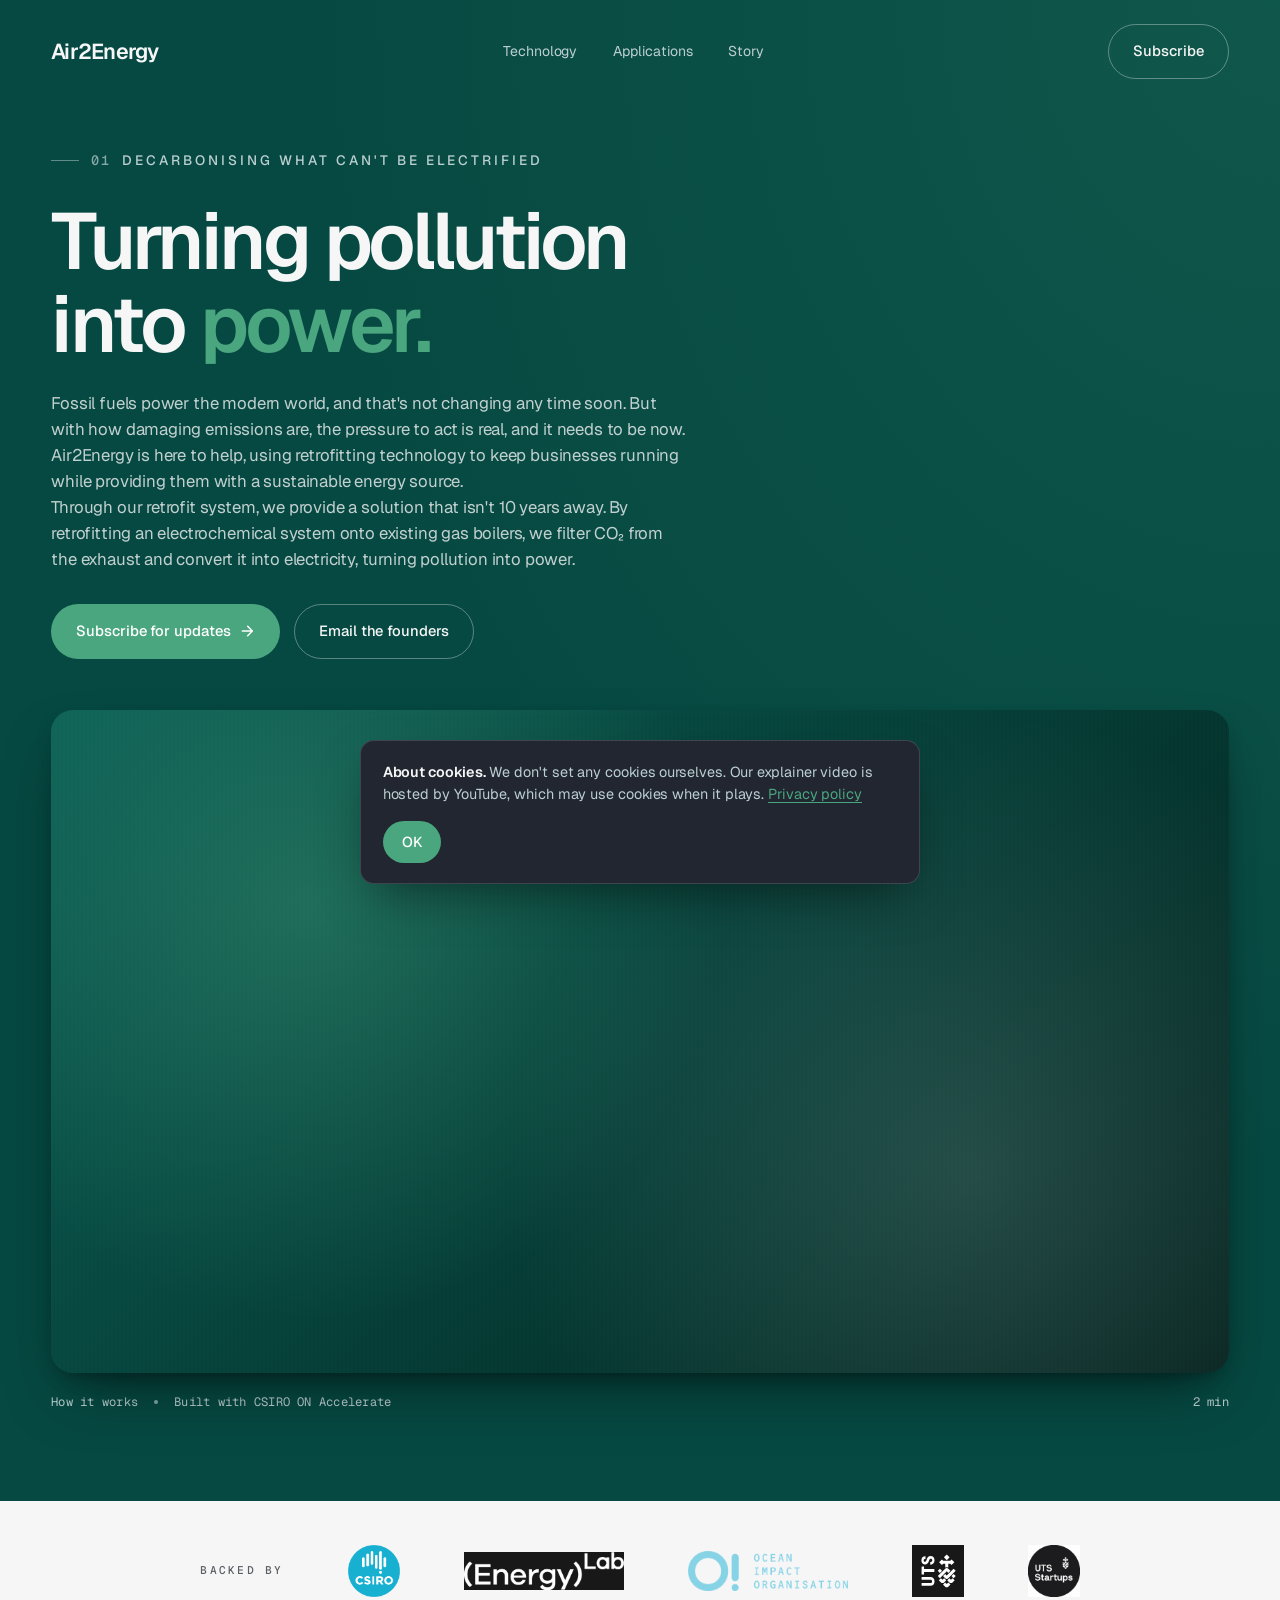
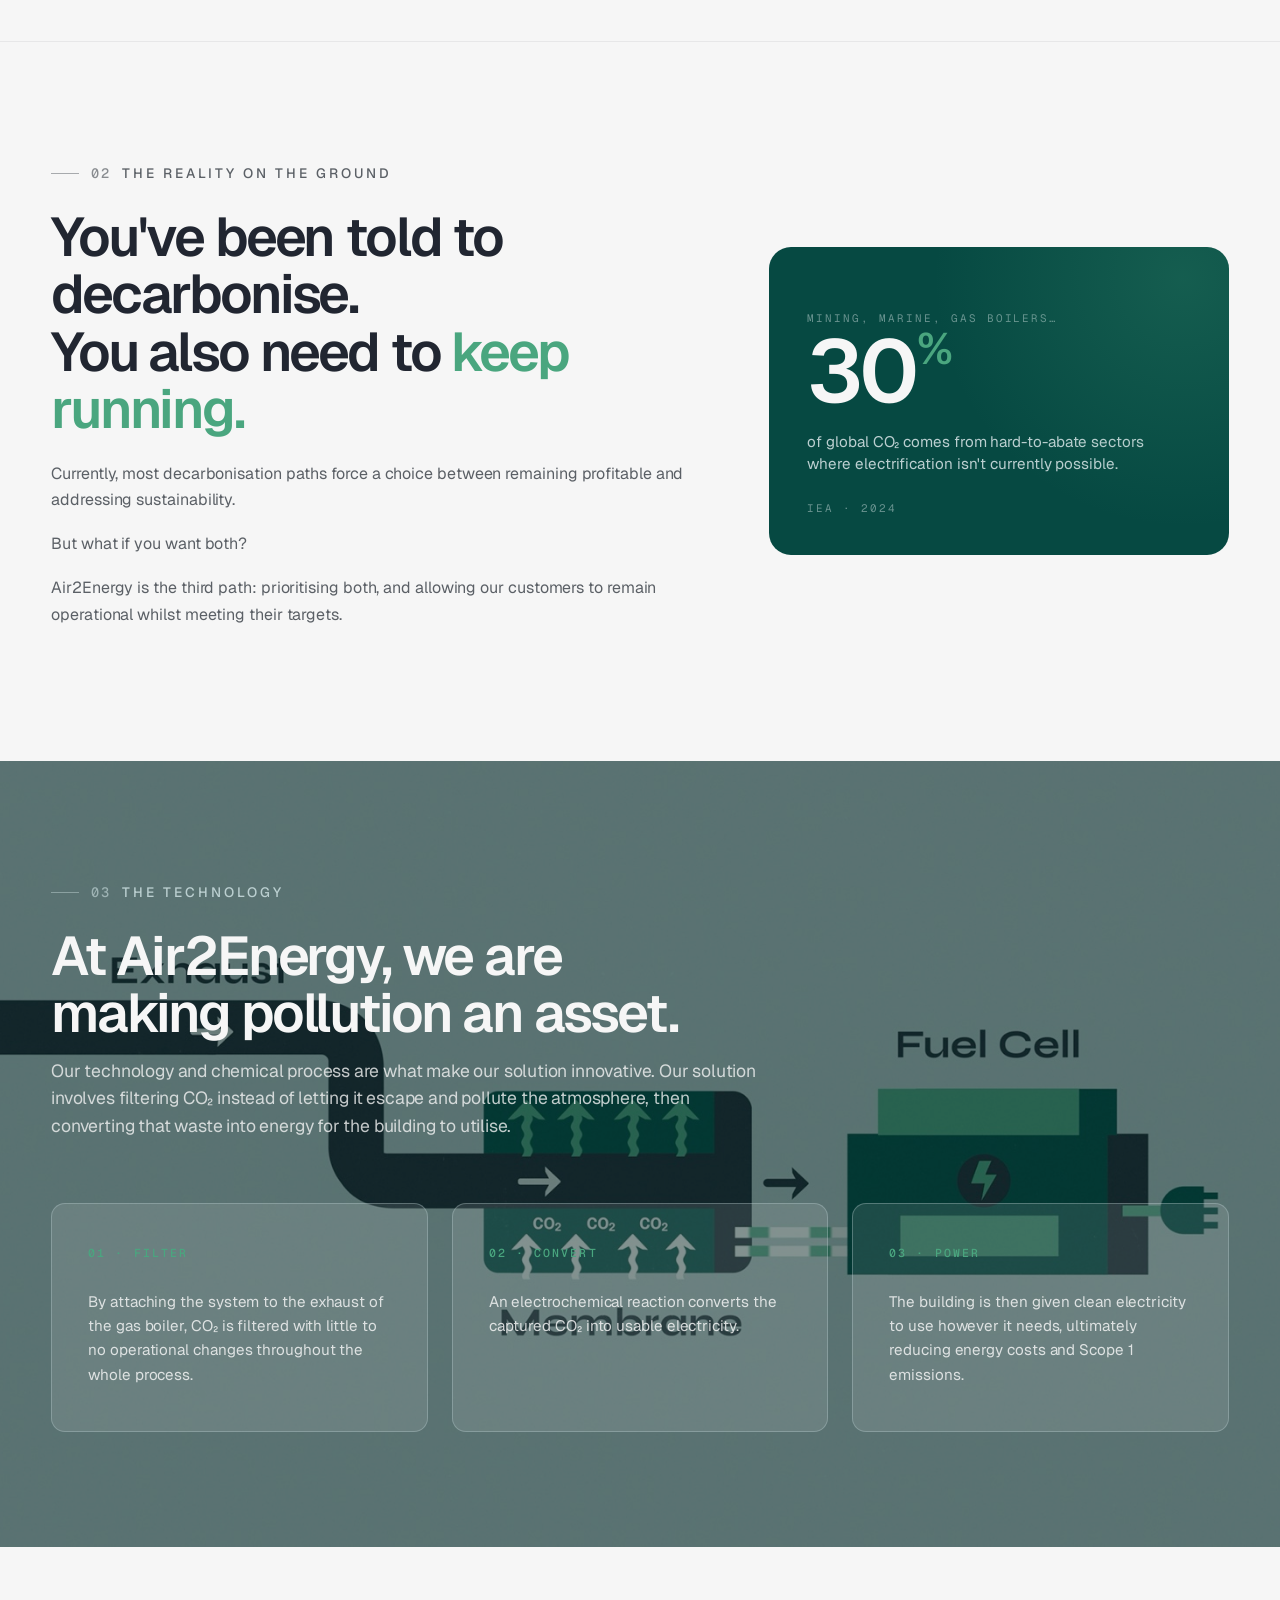
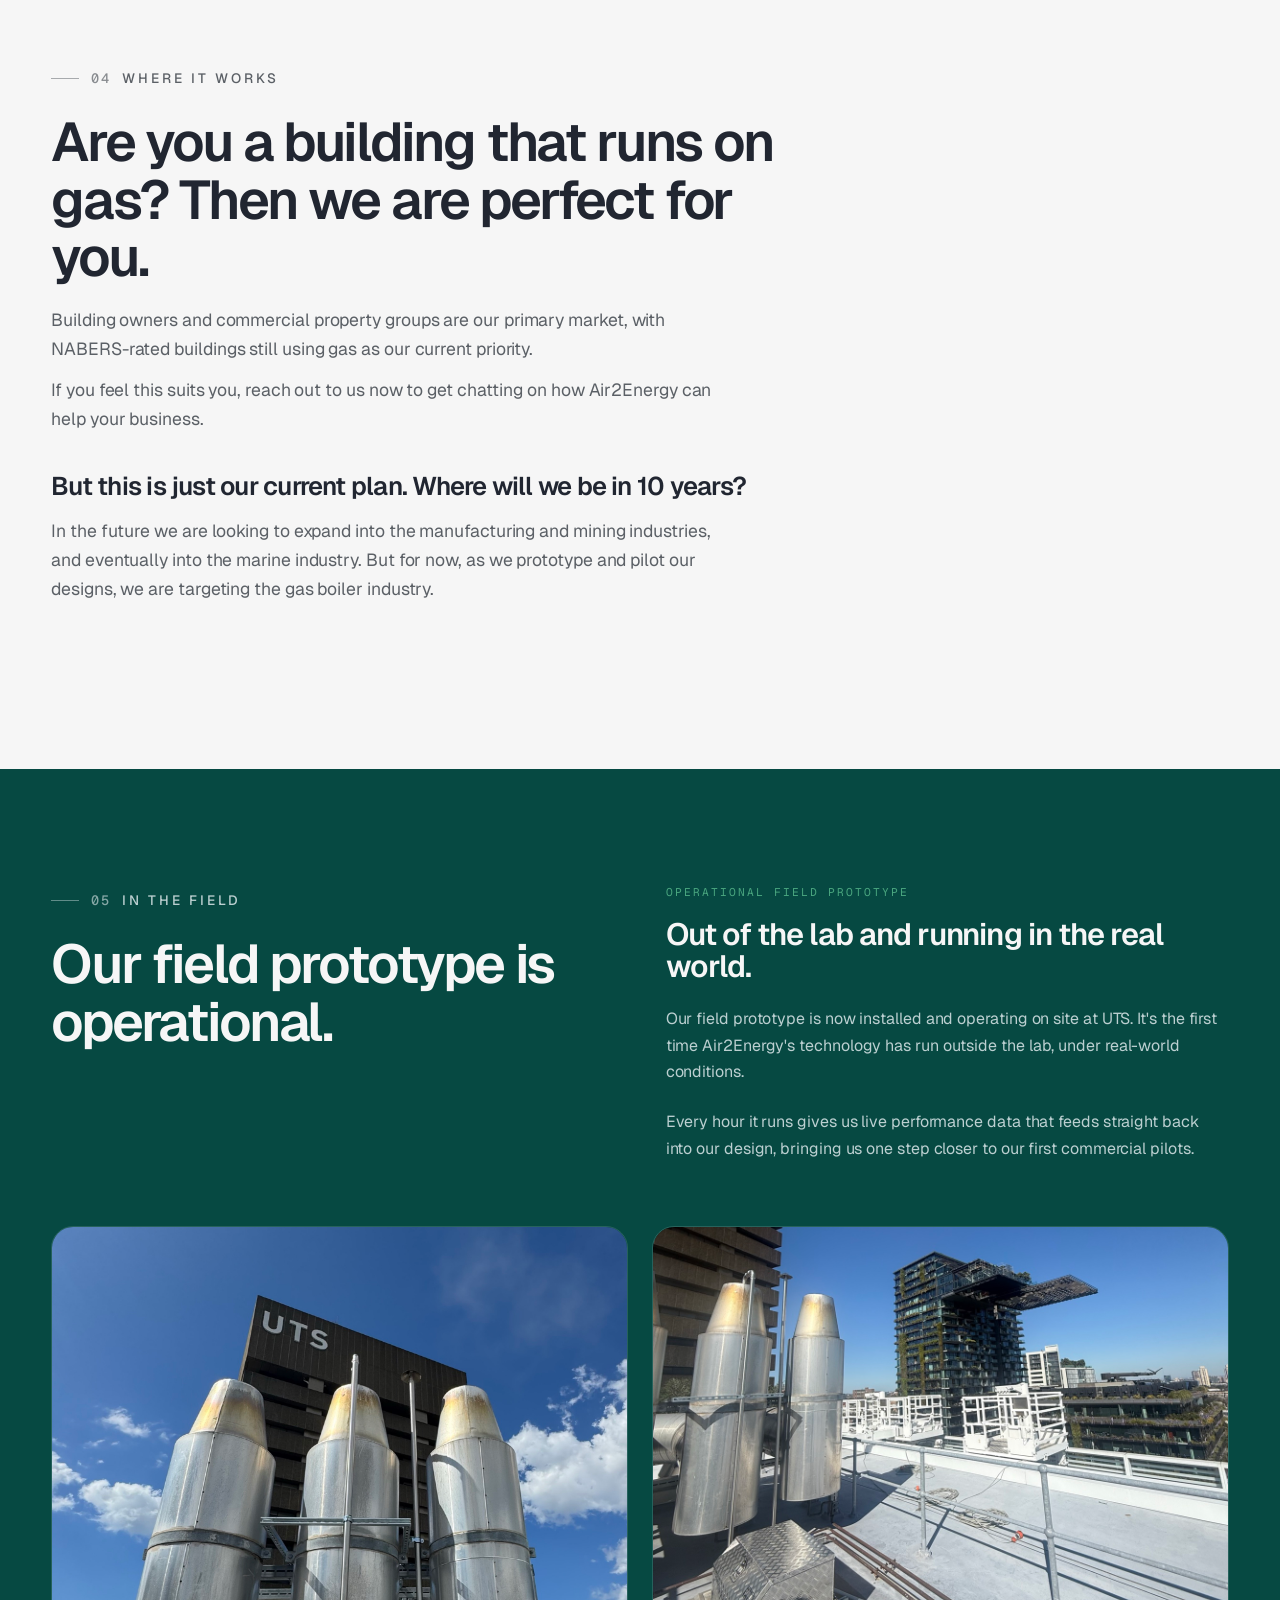
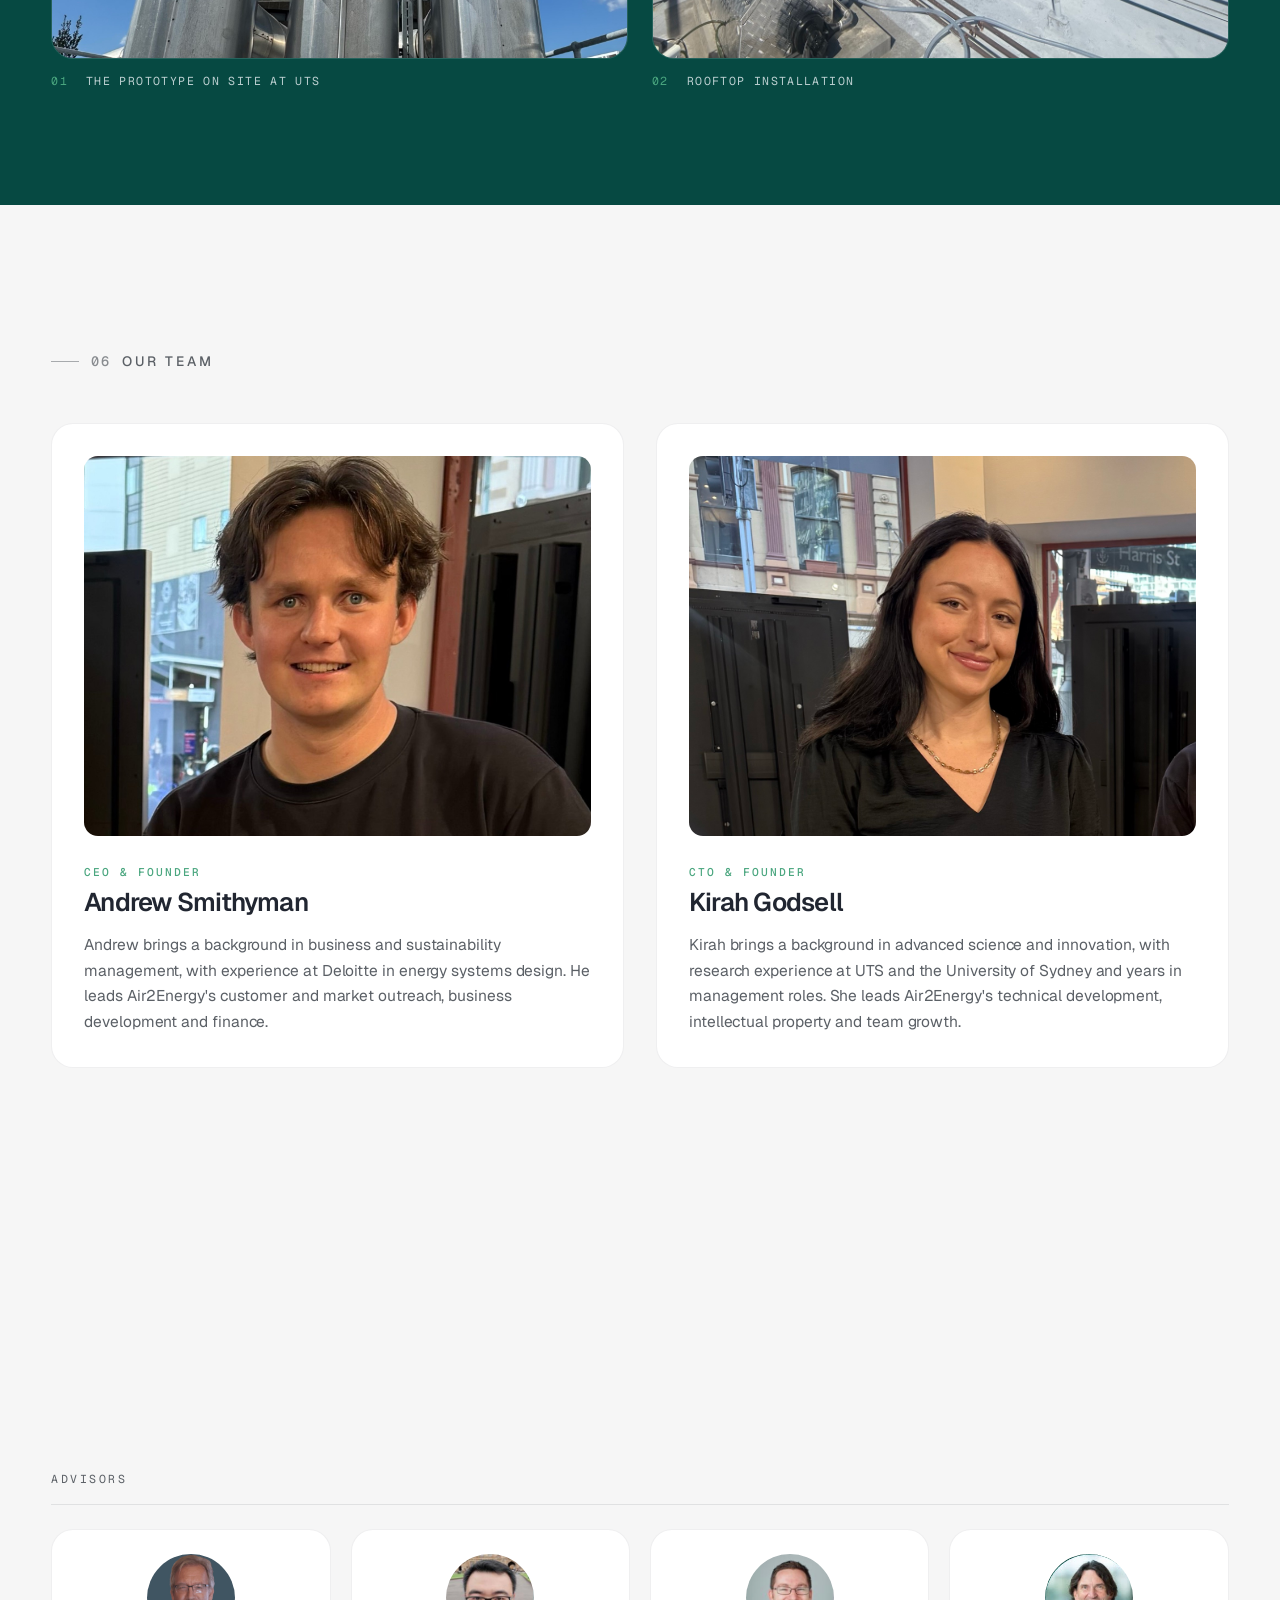
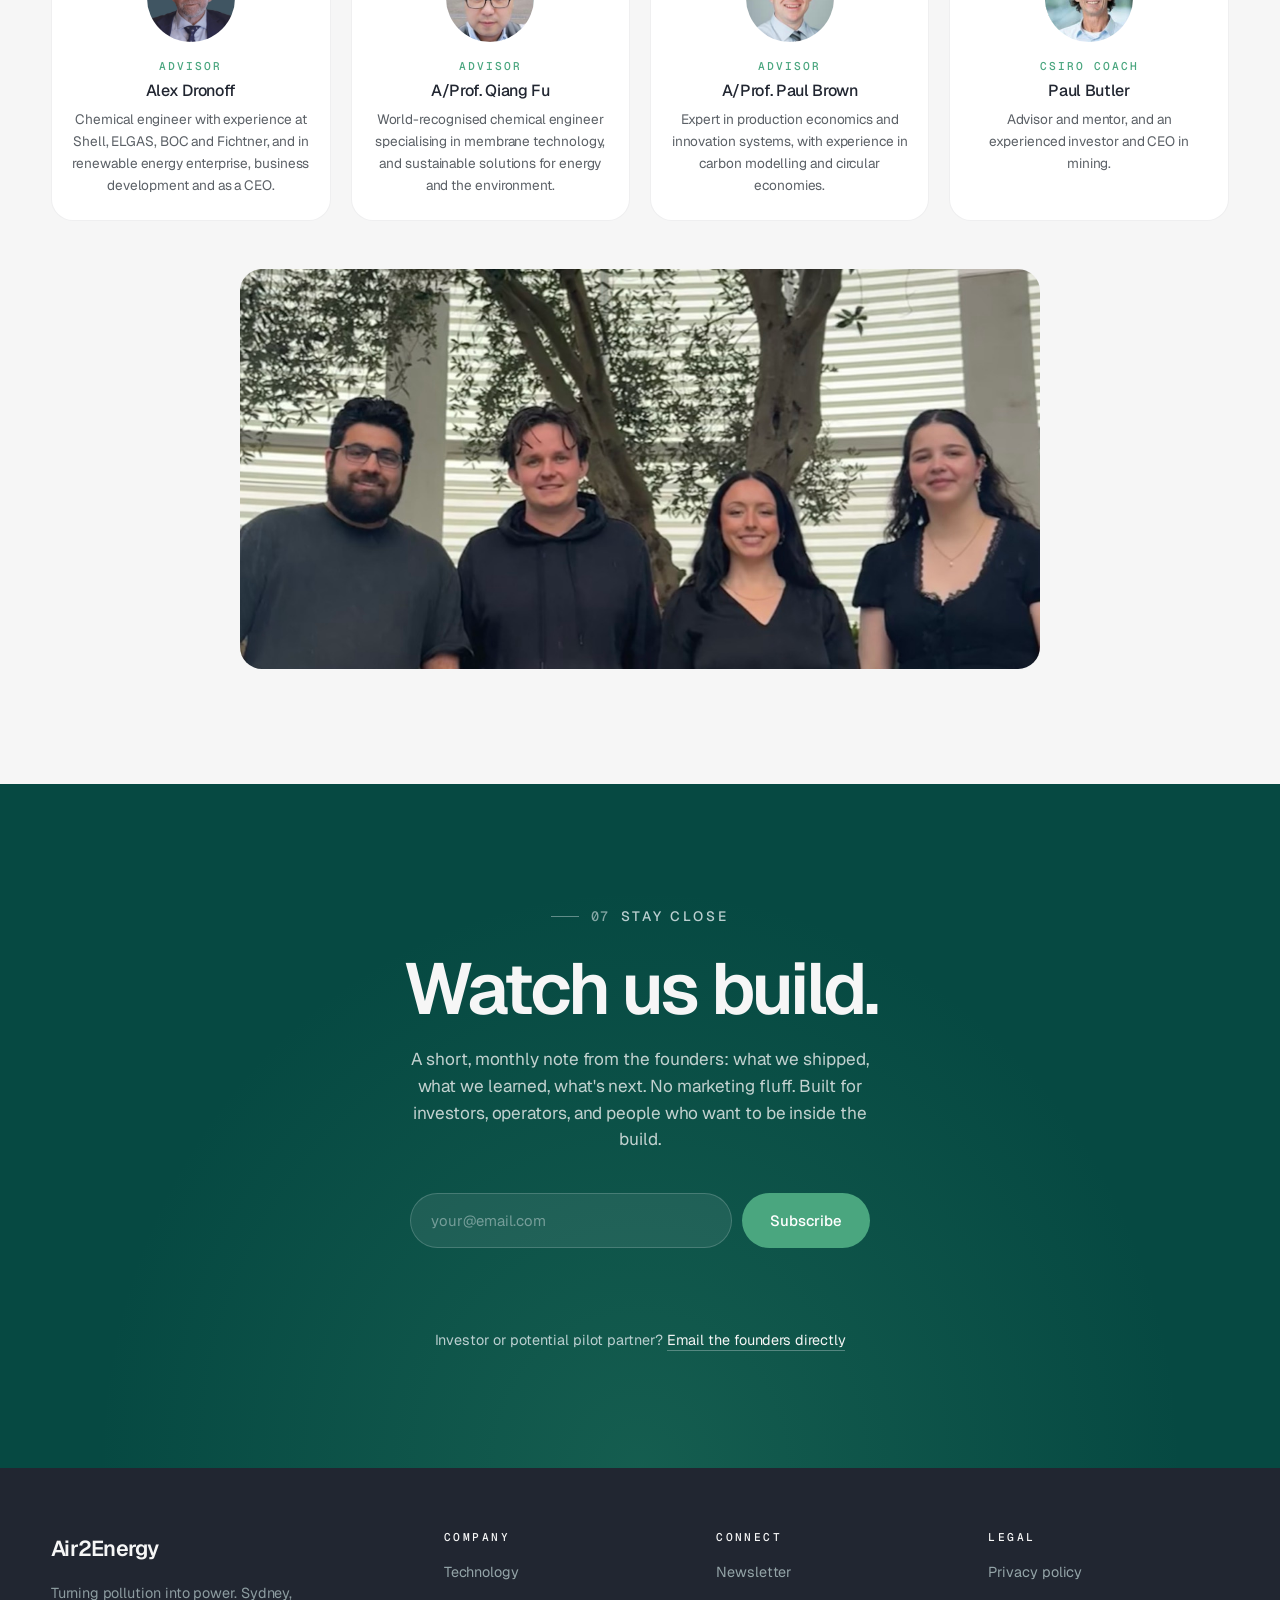
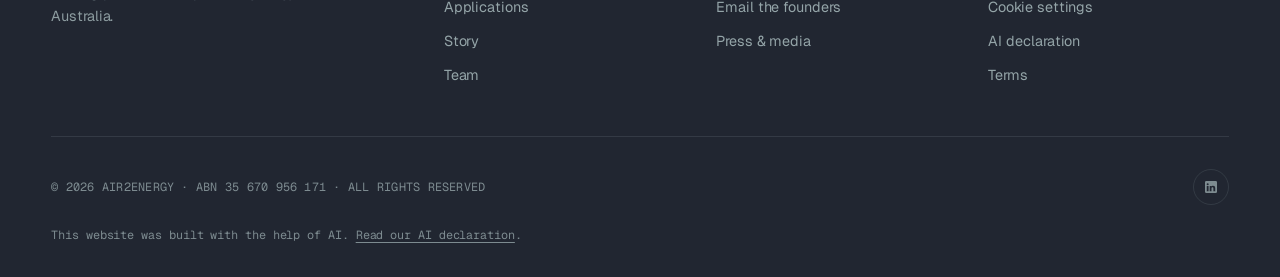
==== commit 05aed395: "Rebuild team section: updated founder bios, team and advisor cards Co-Authored-By: Claude Opus 5.5 <" ====
--- a/index.html
+++ b/index.html
@@ -750,9 +750,58 @@
       margin: 3rem auto 0;
     }
 
-    .team-intro { margin-top: clamp(3rem, 6vw, 5rem); }
-    .team-intro h3 { color: var(--c-navy); margin-bottom: 1.25rem; }
-    .team-intro p { color: var(--c-text-muted); line-height: 1.7; margin-bottom: 1rem; max-width: 75ch; }
+    .tier { margin-top: clamp(3rem, 6vw, 4.5rem); }
+    .tier-label {
+      font-family: var(--font-mono);
+      font-size: 0.72rem;
+      letter-spacing: 0.22em;
+      text-transform: uppercase;
+      color: var(--c-text-muted);
+      padding-bottom: 1rem;
+      margin-bottom: 1.5rem;
+      border-bottom: 1px solid rgba(33, 38, 49, 0.1);
+    }
+    .tier h4 { color: var(--c-navy); margin-bottom: 0.6rem; }
+    .tier p { color: var(--c-text-muted); font-size: 0.92rem; line-height: 1.6; }
+
+    .staff-grid { display: grid; gap: 1.25rem; grid-template-columns: 1fr; }
+    @media (min-width: 760px) { .staff-grid { grid-template-columns: 1fr 1fr; gap: 2rem; } }
+    .staff-card {
+      display: flex; gap: 1.5rem; align-items: flex-start;
+      background: var(--c-white);
+      border: 1px solid rgba(33, 38, 49, 0.07);
+      border-radius: var(--radius-lg);
+      padding: 1.5rem;
+    }
+    .staff-photo {
+      flex: 0 0 auto;
+      width: clamp(96px, 12vw, 140px);
+      aspect-ratio: 1 / 1;
+      object-fit: cover;
+      border-radius: var(--radius);
+    }
+
+    .advisor-grid { display: grid; gap: 1.25rem; grid-template-columns: 1fr 1fr; }
+    @media (min-width: 980px) { .advisor-grid { grid-template-columns: repeat(4, 1fr); } }
+    .advisor-card {
+      background: var(--c-white);
+      border: 1px solid rgba(33, 38, 49, 0.07);
+      border-radius: var(--radius-lg);
+      padding: 1.5rem 1.25rem;
+      text-align: center;
+    }
+    .advisor-card img {
+      width: 88px; height: 88px;
+      object-fit: cover;
+      border-radius: 50%;
+      margin: 0 auto 1rem;
+    }
+    .advisor-card h4 { font-size: 1rem; }
+    .advisor-card p { font-size: 0.85rem; }
+    @media (max-width: 479px) {
+      .staff-card { flex-direction: column; }
+      .advisor-grid { grid-template-columns: 1fr; }
+    }
 
     .founder-grid {
       display: grid;
@@ -1242,36 +1291,80 @@
         <div class="founders-head reveal">
           <div class="eyebrow" style="color: var(--c-text-muted);">
             <span class="num">06</span>
-            <span>The founders</span>
+            <span>Our team</span>
           </div>
         </div>
 
         <div class="founder-grid">
           <div class="founder-card reveal">
             <div class="founder-photo"><img src="headshots/AndyHeadshot.jpg" alt="Andrew Smithyman" style="object-position: 50% 70%;" /></div>
-            <div class="founder-role">Co-founder &amp; Co-CEO</div>
+            <div class="founder-role">CEO &amp; Founder</div>
             <h3>Andrew Smithyman</h3>
             <p class="founder-bio">
-              Backed by degrees in Business (Finance) and Sustainability and Environment at UTS, coupled with a Diploma in Innovation, Andrew was driven to create Air2Energy to make decarbonisation profitable and build a sustainable solution to the global pollution problem. With experience running ventures across industries from aquaculture to biotech, together with his proficiency in pitching and running a startup, Andrew is well-versed in the business world and drives the company forward towards success.
+              Andrew brings a background in business and sustainability management, with experience at Deloitte in energy systems design. He leads Air2Energy's customer and market outreach, business development and finance.
             </p>
           </div>
 
           <div class="founder-card reveal">
             <div class="founder-photo"><img src="headshots/KirahHeadshot.jpg" alt="Kirah Godsell" style="object-position: 50% 68%;" /></div>
-            <div class="founder-role">Co-founder &amp; Co-CEO</div>
+            <div class="founder-role">CTO &amp; Founder</div>
             <h3>Kirah Godsell</h3>
             <p class="founder-bio">
-              With an extensive background in Advanced Science and a Diploma in Innovation, Kirah provides Air2Energy with a technical foundation and an understanding of the clear gap in the market for decarbonisation systems that are currently failing at an electrochemical level. Sustainability and systems complexity are at the forefront of her abilities, giving the team a sophisticated advantage as a startup creating an innovative yet green solution.
+              Kirah brings a background in advanced science and innovation, with research experience at UTS and the University of Sydney and years in management roles. She leads Air2Energy's technical development, intellectual property and team growth.
             </p>
           </div>
         </div>
 
-        <div class="team-intro reveal" id="team">
-          <h3>Meet the team:</h3>
-          <p>With two UTS advisors, Paul Brown and Qiang Fu, guiding us, Air2Energy has the opportunity to gain valuable knowledge and learn from their experience to best ensure the prosperity of the business.</p>
-          <p>Through participation in the CSIRO ON Accelerate program, the team was also given access to Paul Butler, an advisor with an expansive background in electrical engineering, VC and CEO experience. He provided the team with copious amounts of wisdom and guidance, and successfully led them to graduate from the ON Accelerate program. Air2Energy has also welcomed Alex Dronoff to its advisory board, bringing many years of experience in the oil and gas sector to the team.</p>
-          <p>Starting as an intern in early 2026, Georgia Dewar has a background in Product Design with strong skills in innovation and critical thinking, which has assisted the company in its initial product designs and creative ideation. As a current university student, her involvement in the company has been valuable while also allowing her to expand her knowledge and skills in product design.</p>
-          <p>Andrew Coorey is the lead engineer at Air2Energy, with an advanced background in mechatronics and mechanical engineering. Through his vast experience and valuable insight, he has skilfully led the design and development of our product and assisted in the chemical configuration of the internal designs.</p>
+        <div class="tier" id="team">
+          <div class="tier-label reveal">Team</div>
+          <div class="staff-grid">
+            <div class="staff-card reveal">
+              <img class="staff-photo" src="headshots/AndrewCoorey.jpg" alt="Andrew Coorey" loading="lazy" style="object-position: 50% 25%;" />
+              <div>
+                <div class="founder-role">Lead Engineer</div>
+                <h4>Andrew Coorey</h4>
+                <p>Andrew brings experience in design for manufacturing at Tanis, along with freelance engineering work. He leads Air2Energy's engineering internship program.</p>
+              </div>
+            </div>
+            <div class="staff-card reveal">
+              <img class="staff-photo" src="headshots/GeorgiaDewar.jpg" alt="Georgia Dewar" loading="lazy" />
+              <div>
+                <div class="founder-role">Product Designer</div>
+                <h4>Georgia Dewar</h4>
+                <p>Georgia supports Andrew with 3D modelling and design work, and manages the company's visual branding and website.</p>
+              </div>
+            </div>
+          </div>
+        </div>
+
+        <div class="tier">
+          <div class="tier-label reveal">Advisors</div>
+          <div class="advisor-grid">
+            <div class="advisor-card reveal">
+              <img src="headshots/AlexDronoff.jpg" alt="Alex Dronoff" loading="lazy" />
+              <div class="founder-role">Advisor</div>
+              <h4>Alex Dronoff</h4>
+              <p>Chemical engineer with experience at Shell, ELGAS, BOC and Fichtner, and in renewable energy enterprise, business development and as a CEO.</p>
+            </div>
+            <div class="advisor-card reveal">
+              <img src="headshots/QiangFu.jpg" alt="Qiang Fu" loading="lazy" />
+              <div class="founder-role">Advisor</div>
+              <h4>A/Prof. Qiang Fu</h4>
+              <p>World-recognised chemical engineer specialising in membrane technology, and sustainable solutions for energy and the environment.</p>
+            </div>
+            <div class="advisor-card reveal">
+              <img src="headshots/PaulBrown.jpg" alt="Paul Brown" loading="lazy" />
+              <div class="founder-role">Advisor</div>
+              <h4>A/Prof. Paul Brown</h4>
+              <p>Expert in production economics and innovation systems, with experience in carbon modelling and circular economies.</p>
+            </div>
+            <div class="advisor-card reveal">
+              <img src="headshots/PaulButler.jpg" alt="Paul Butler" loading="lazy" />
+              <div class="founder-role">CSIRO coach</div>
+              <h4>Paul Butler</h4>
+              <p>Advisor and mentor, and an experienced investor and CEO in mining.</p>
+            </div>
+          </div>
         </div>
 
         <img class="team-photo" src="images/team-photo.jpg" alt="The Air2Energy team standing together" loading="lazy" />
